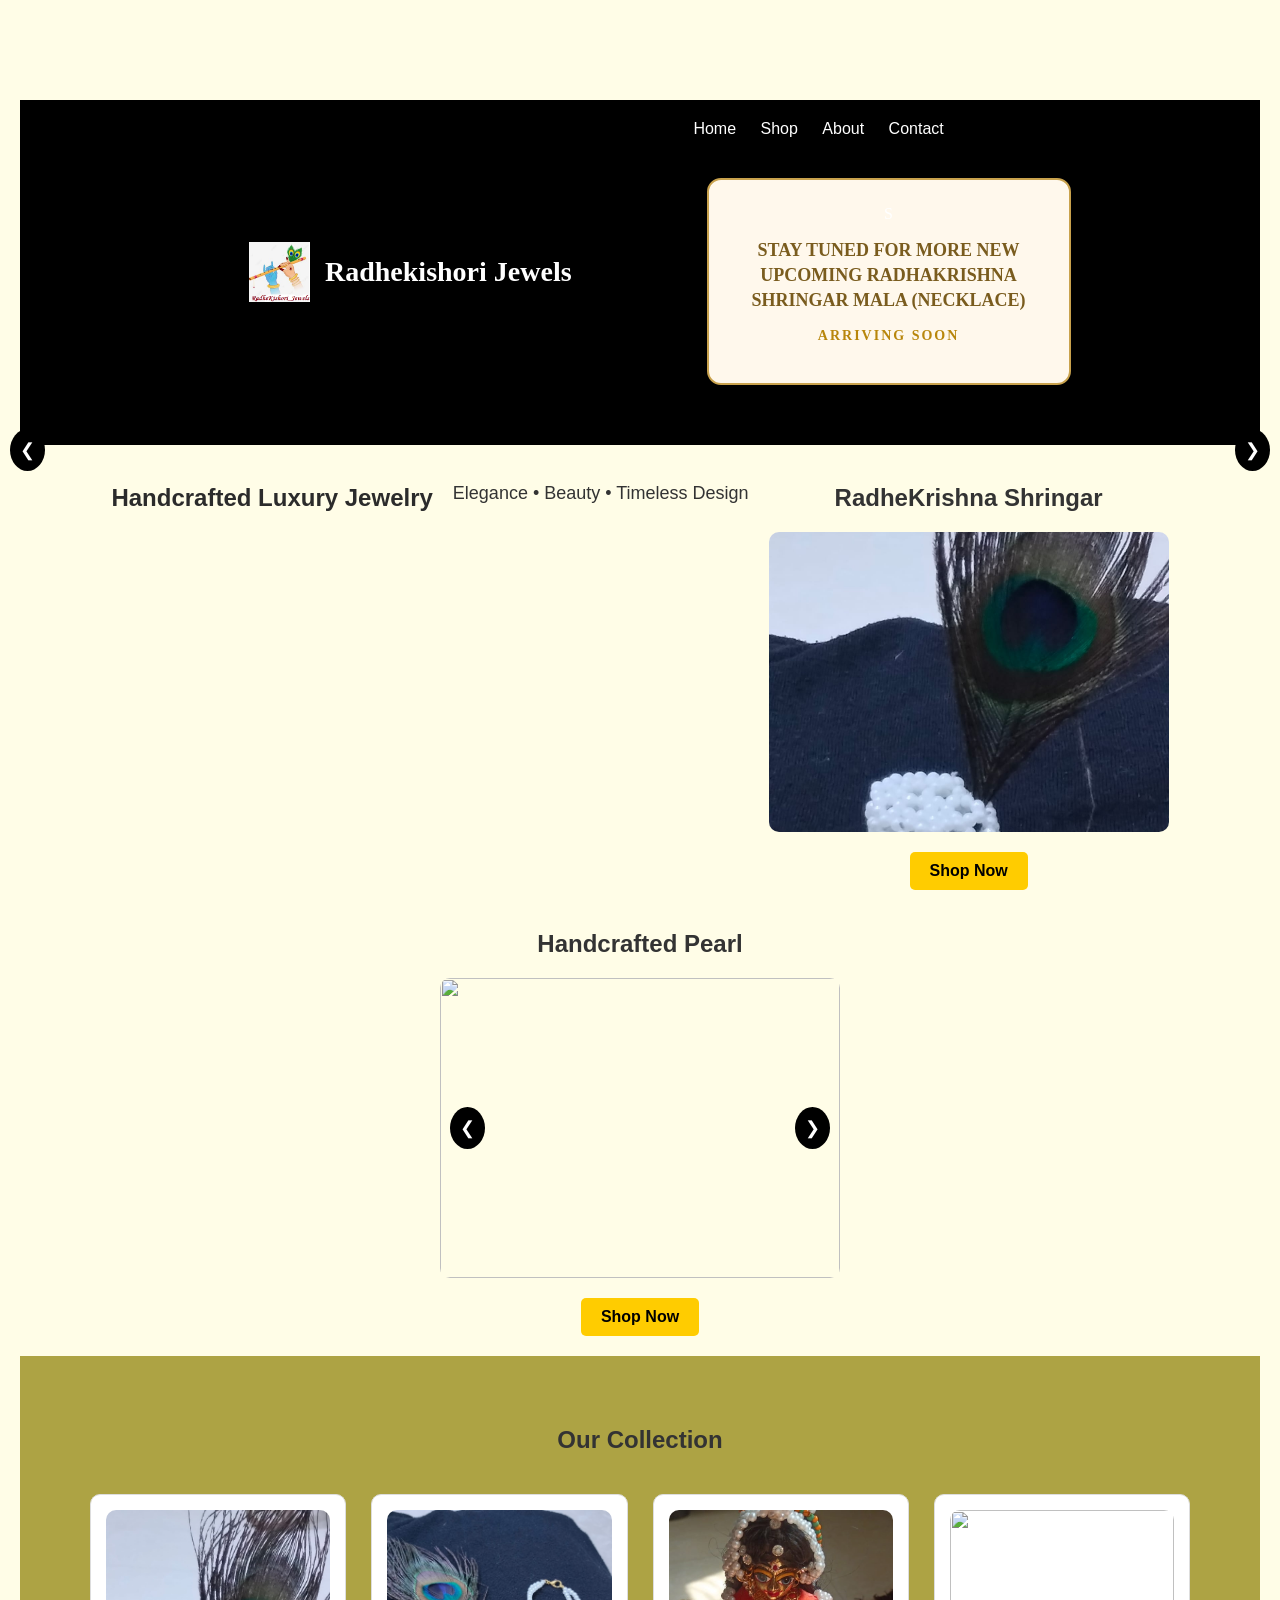
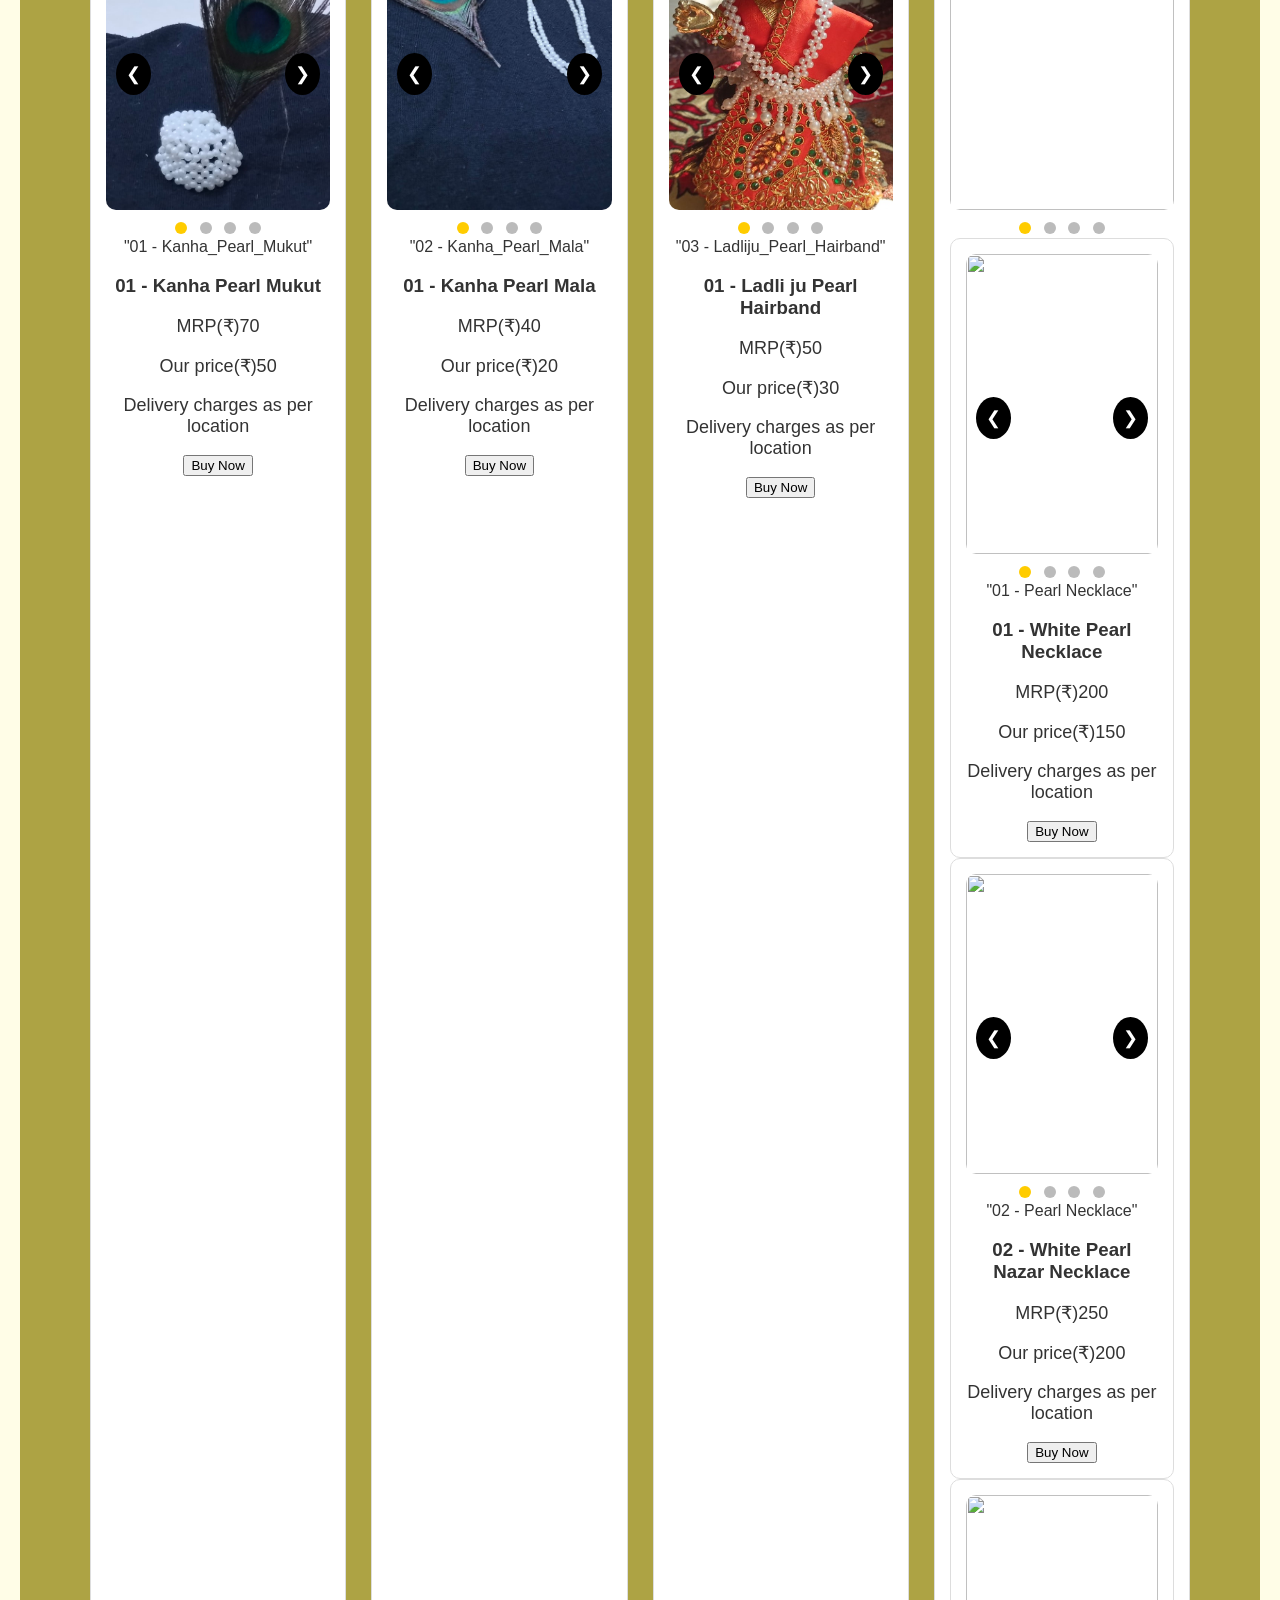
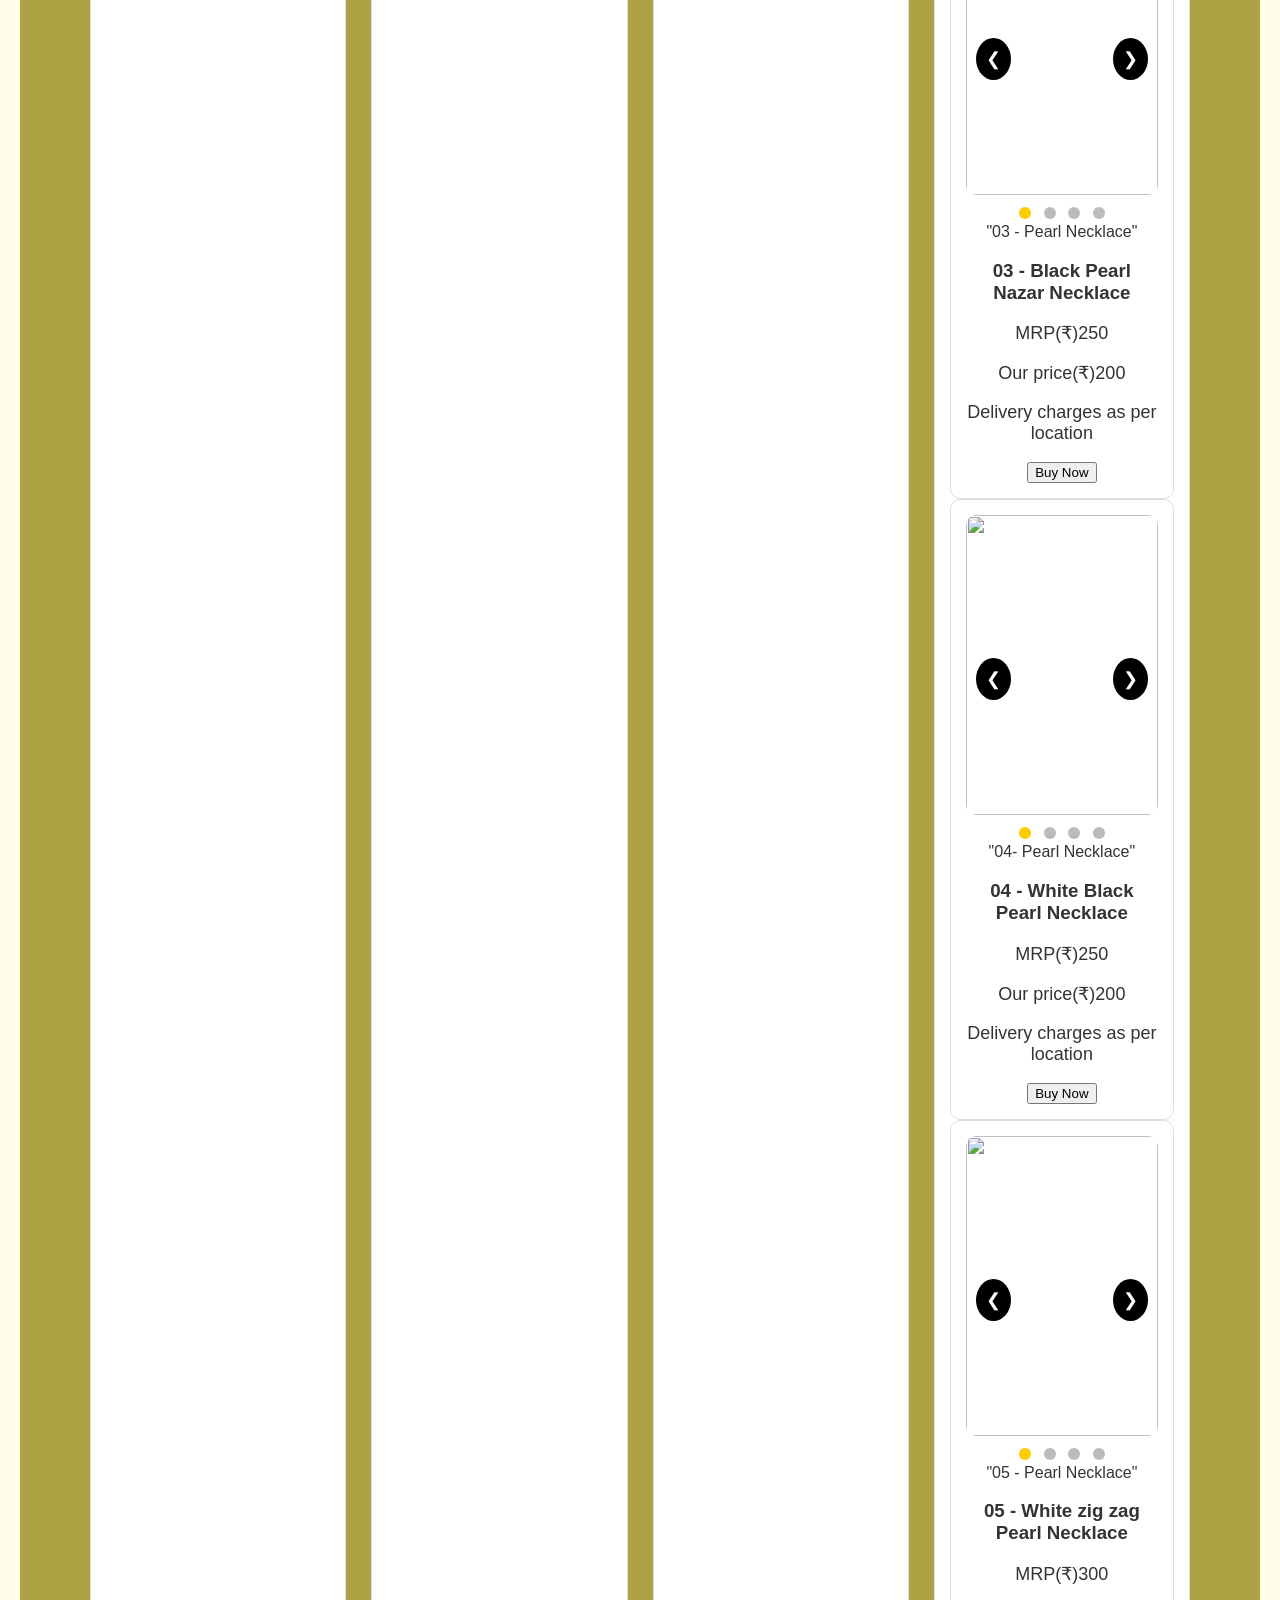
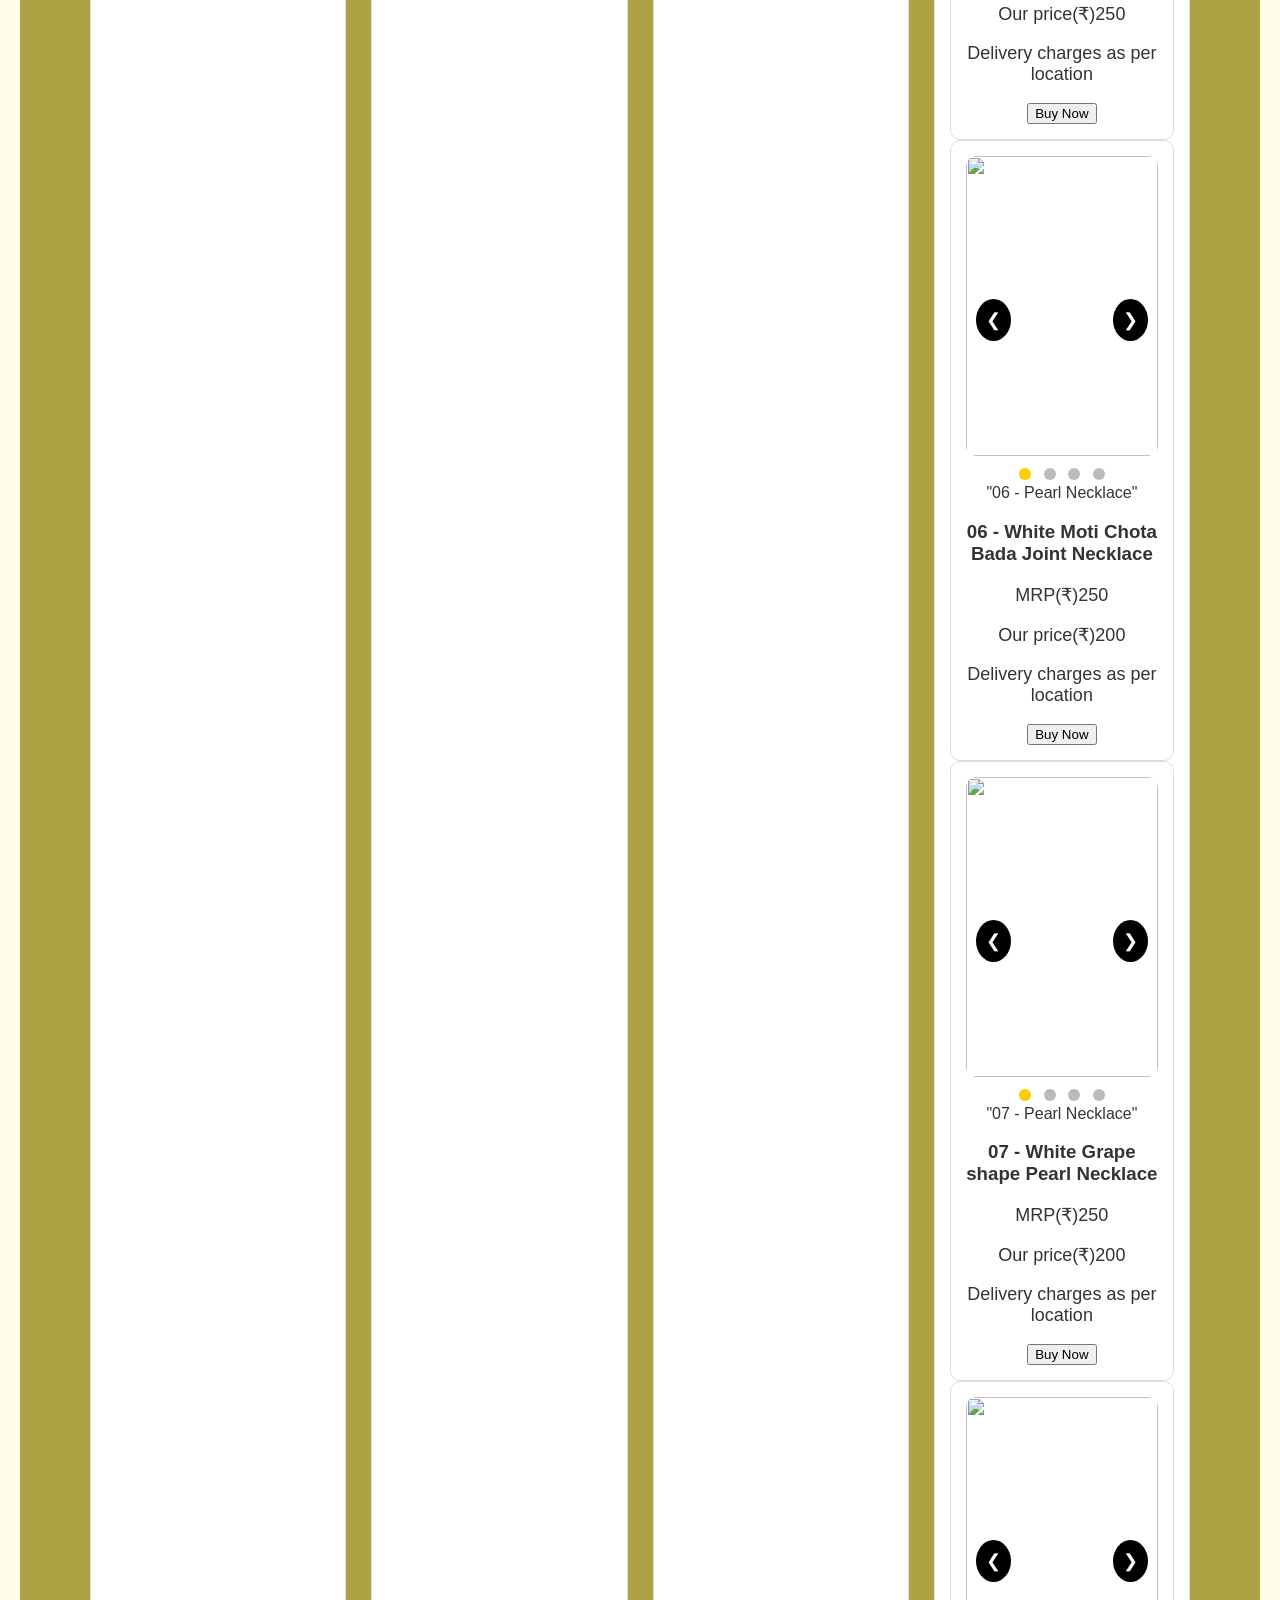
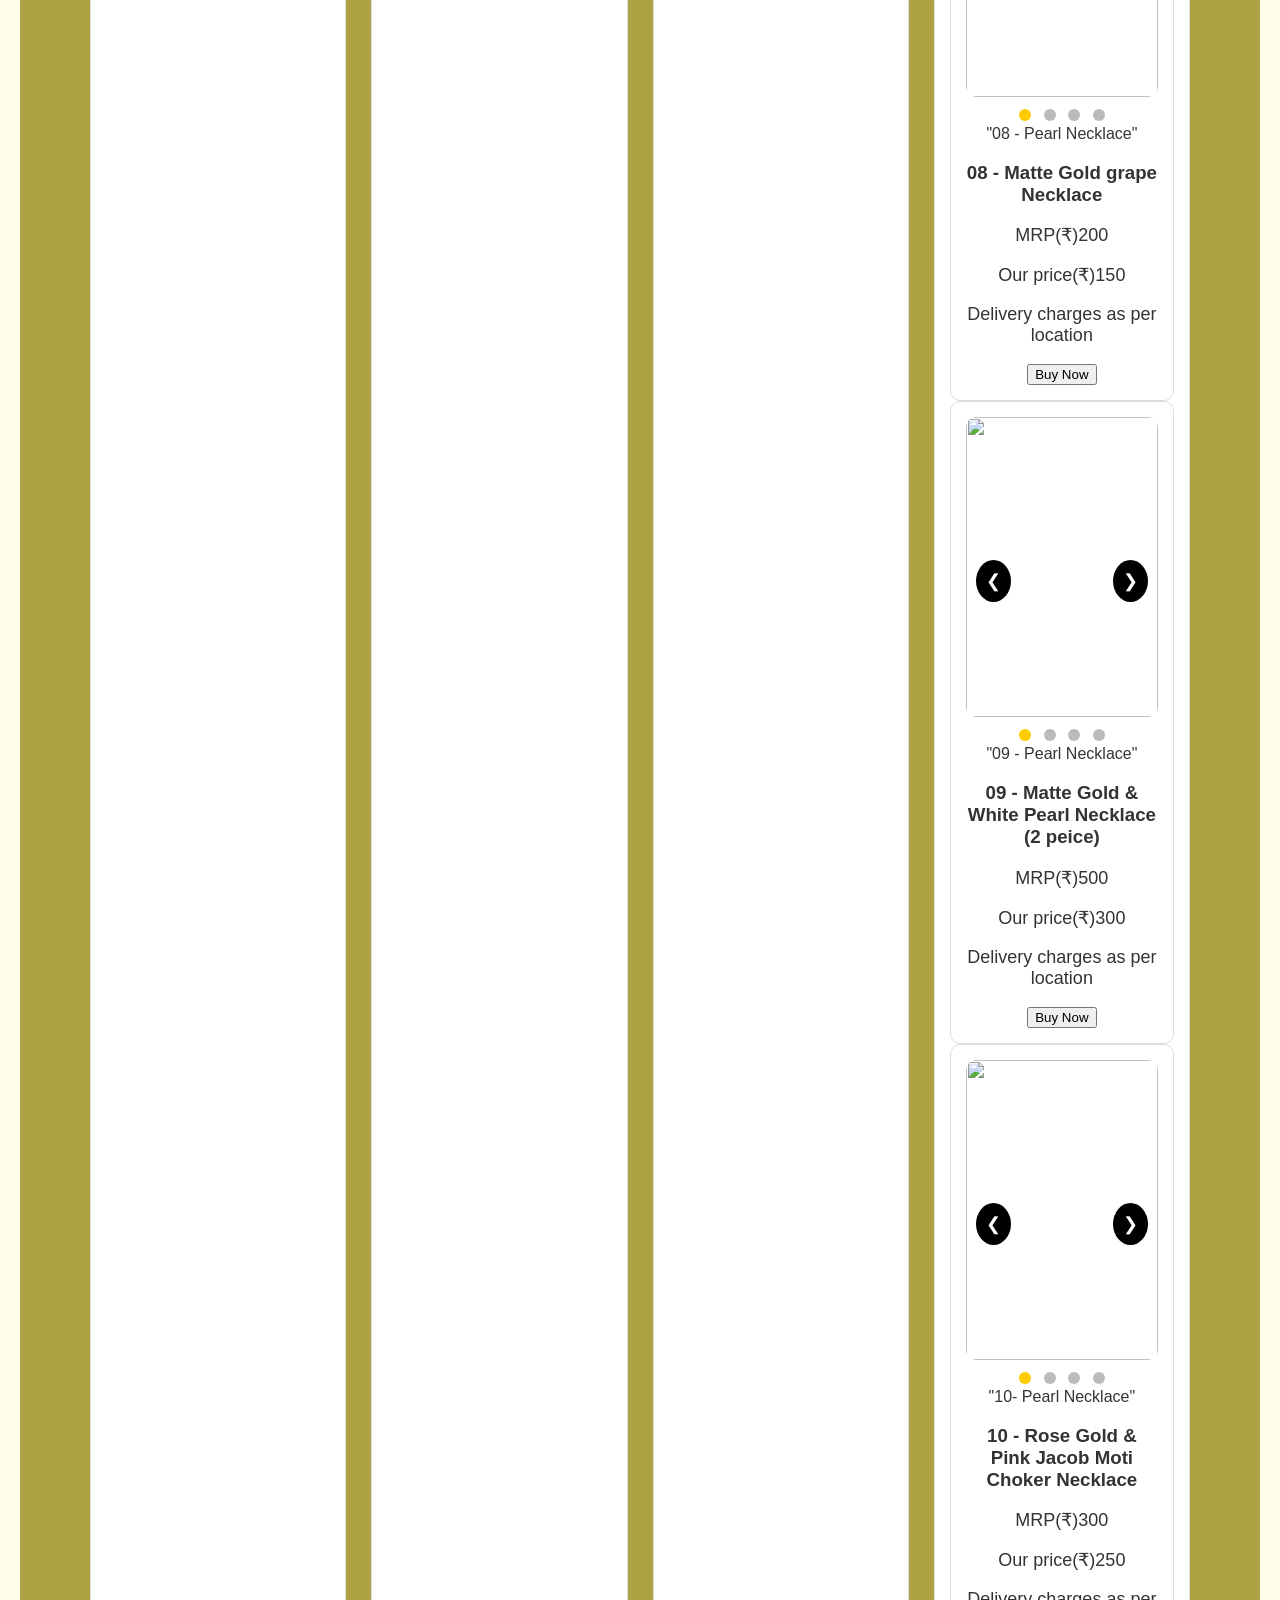
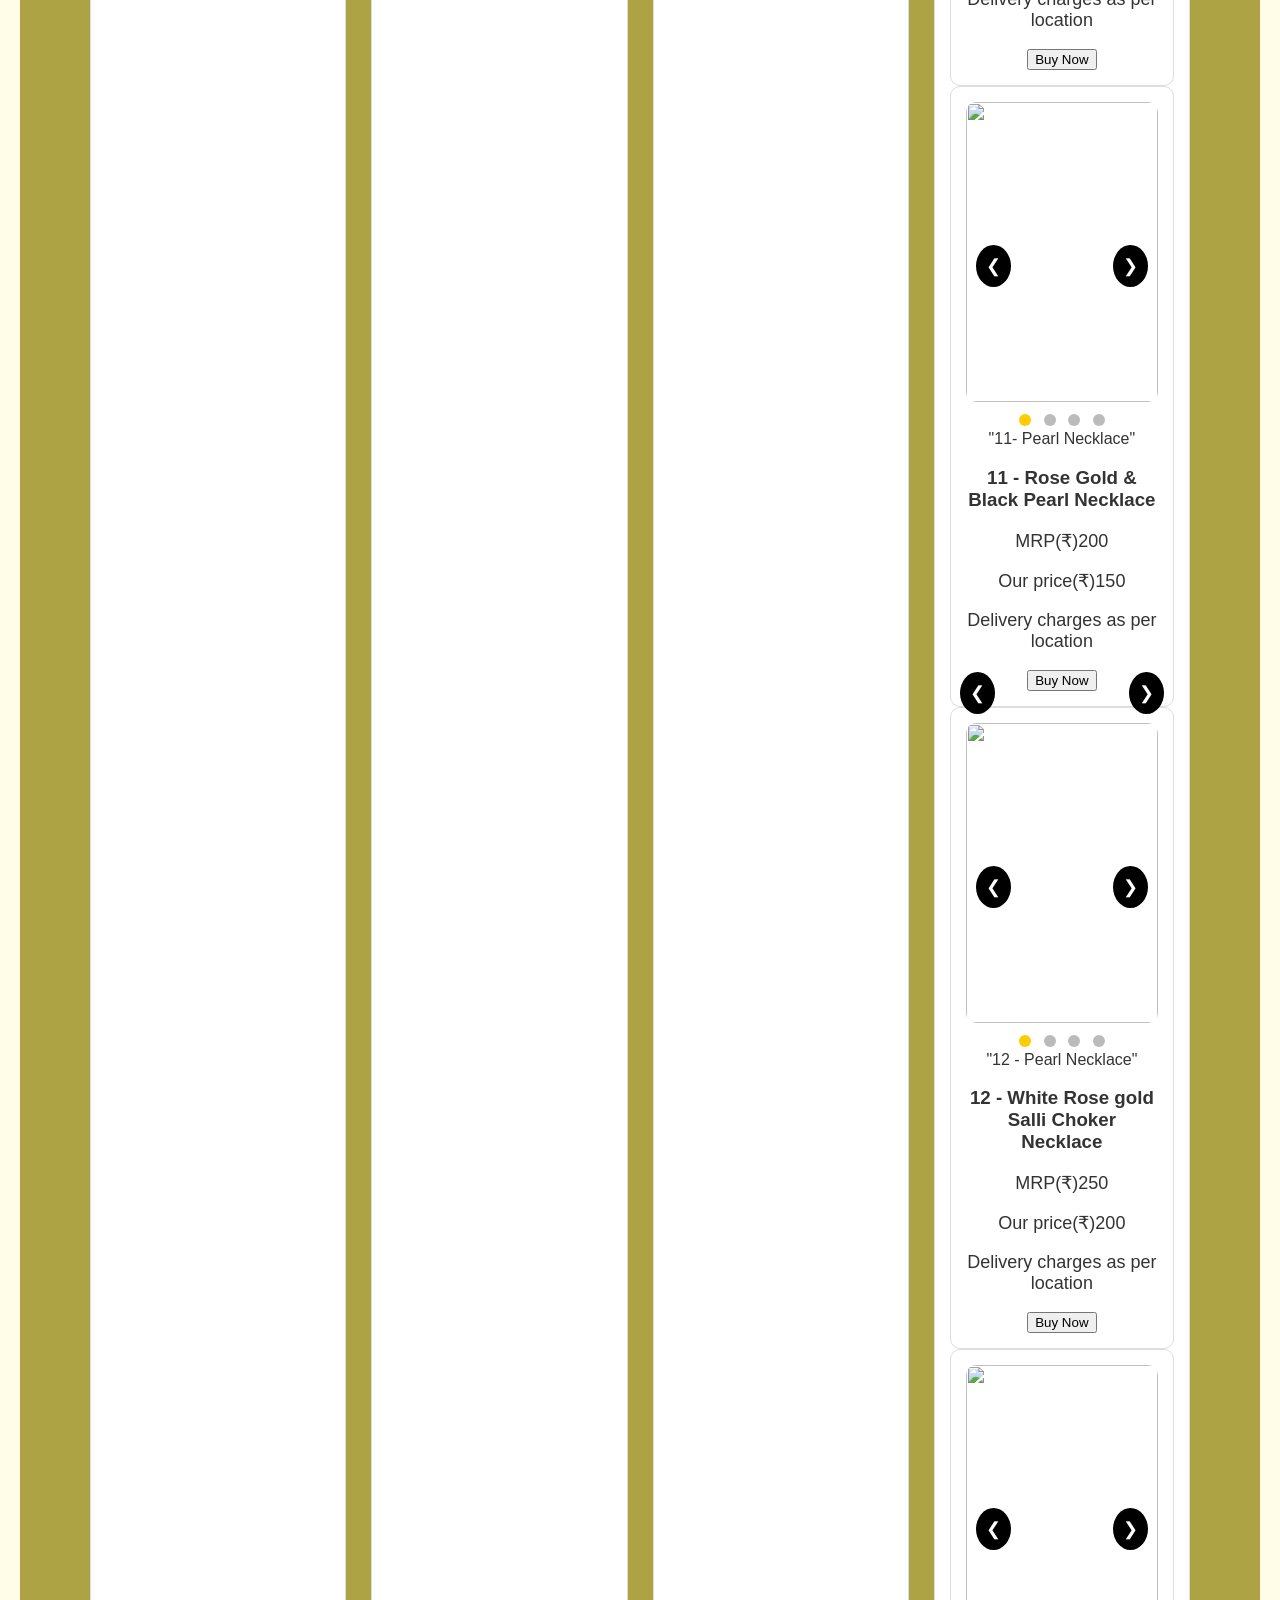
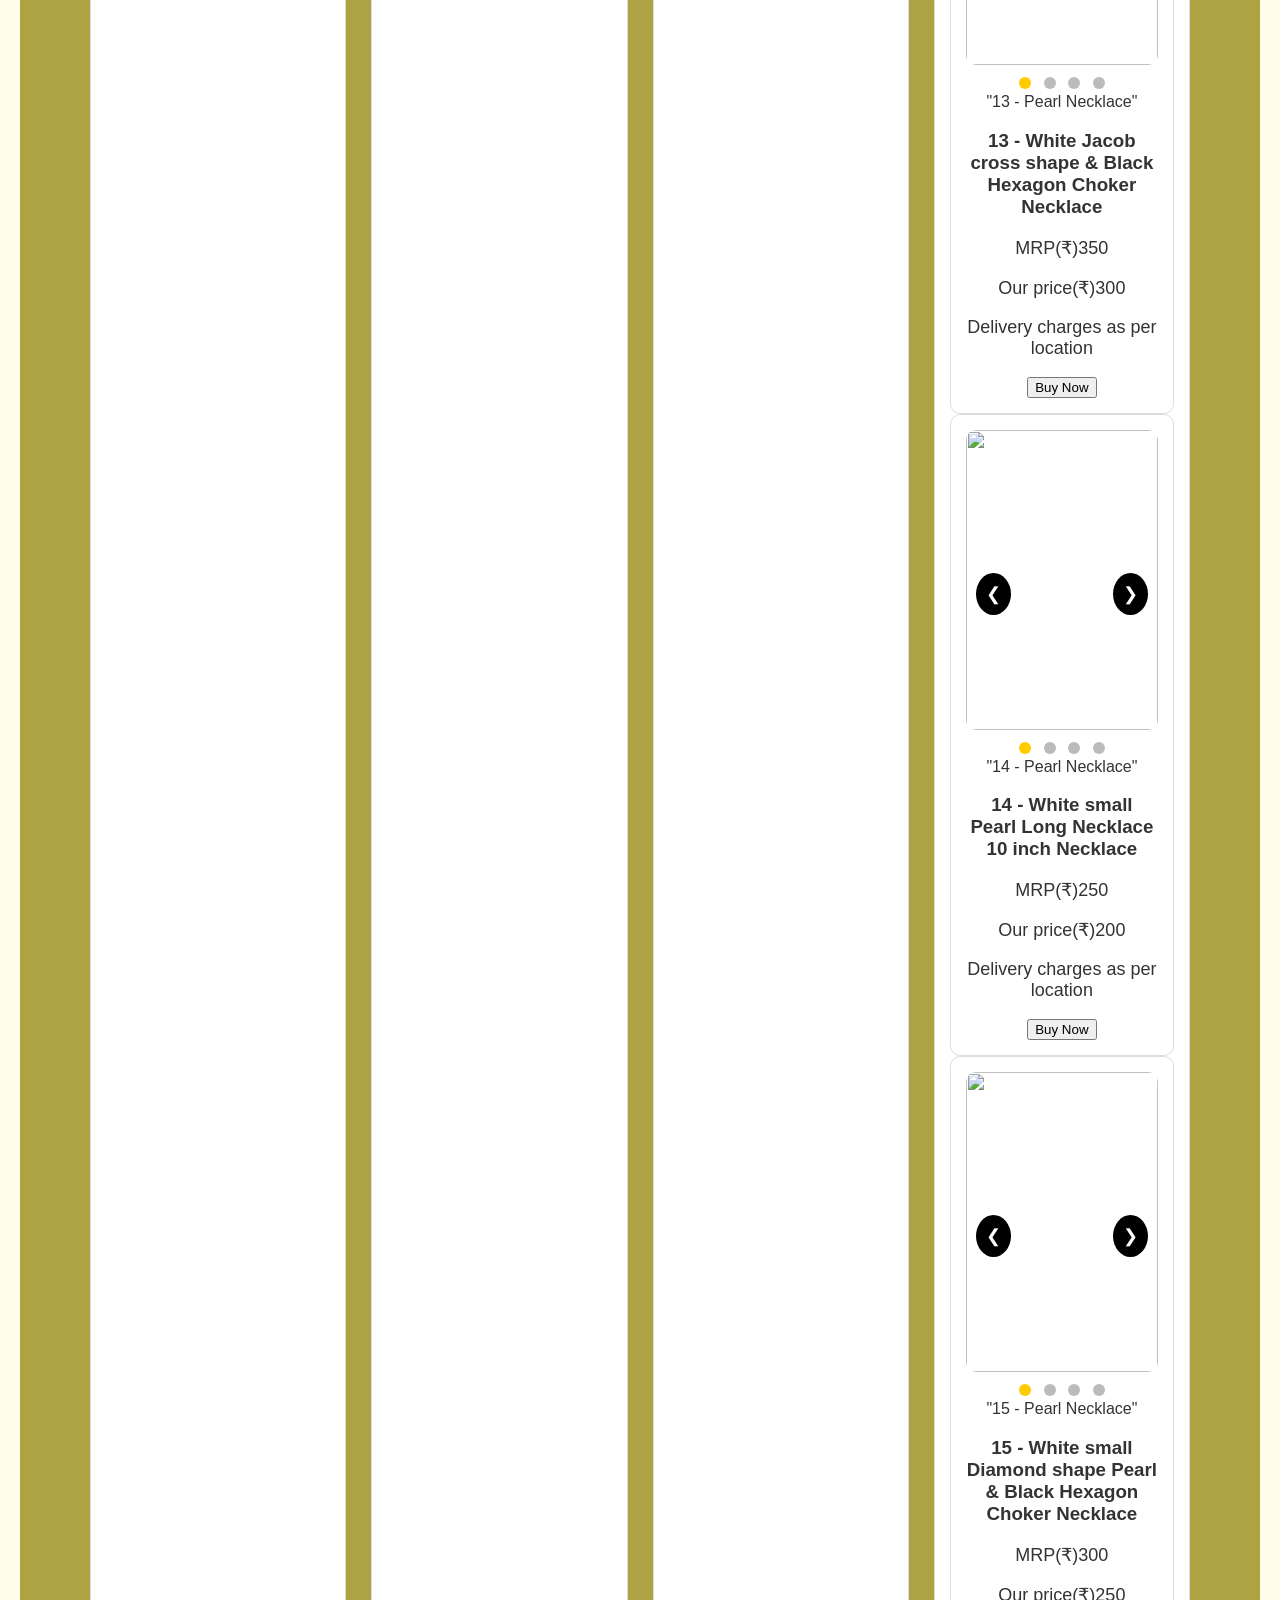
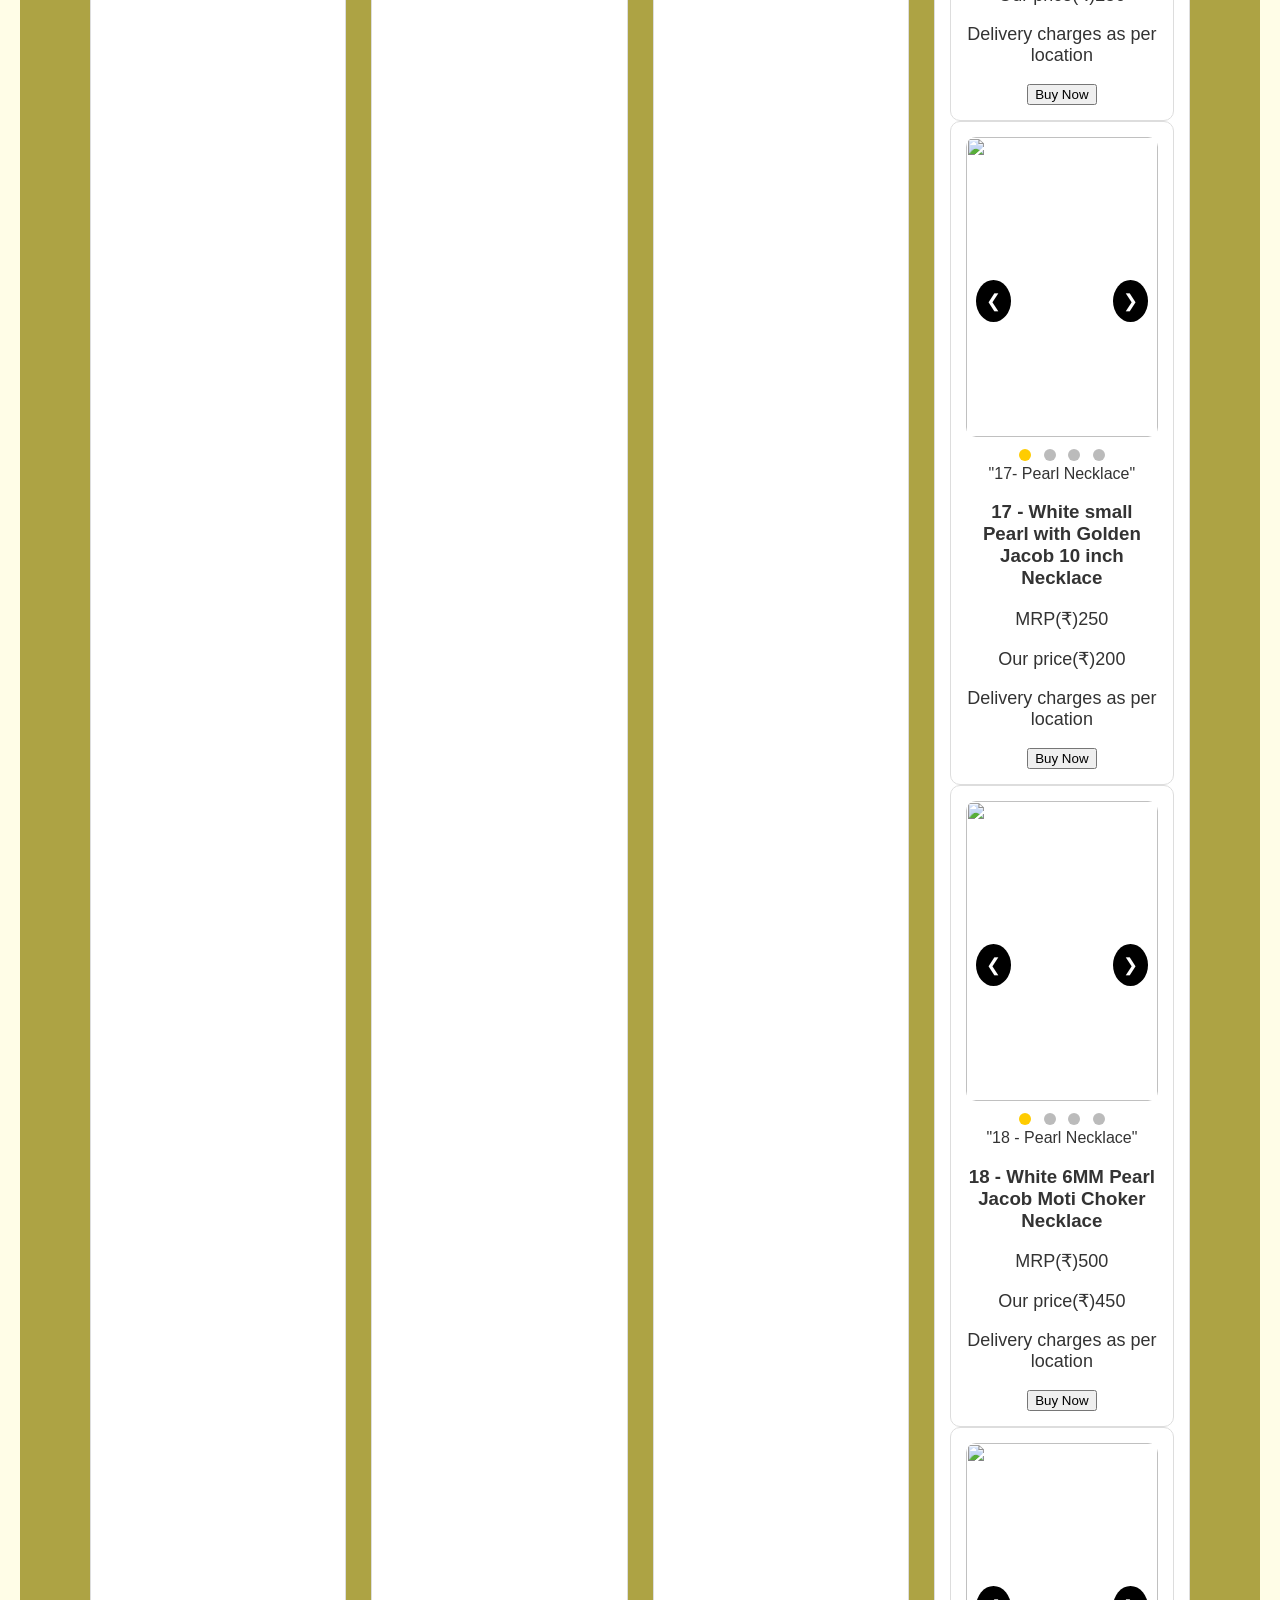
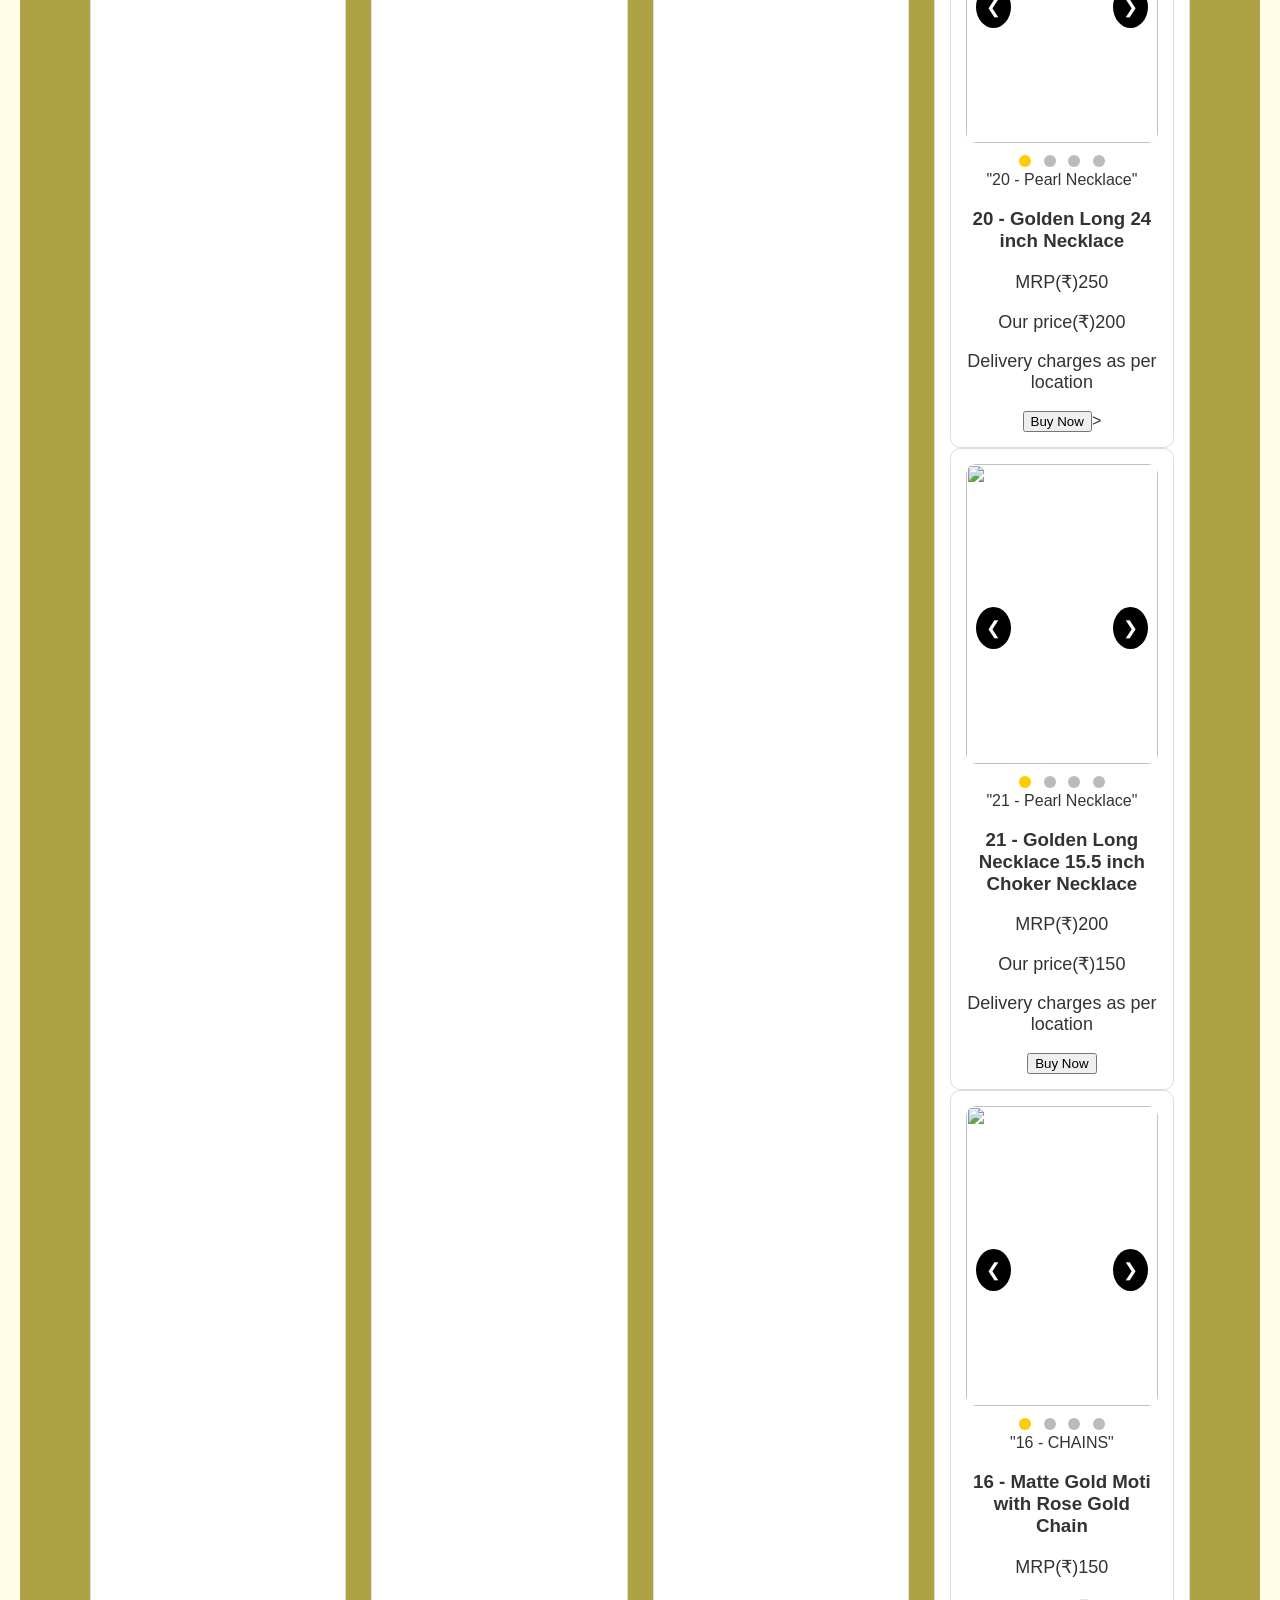
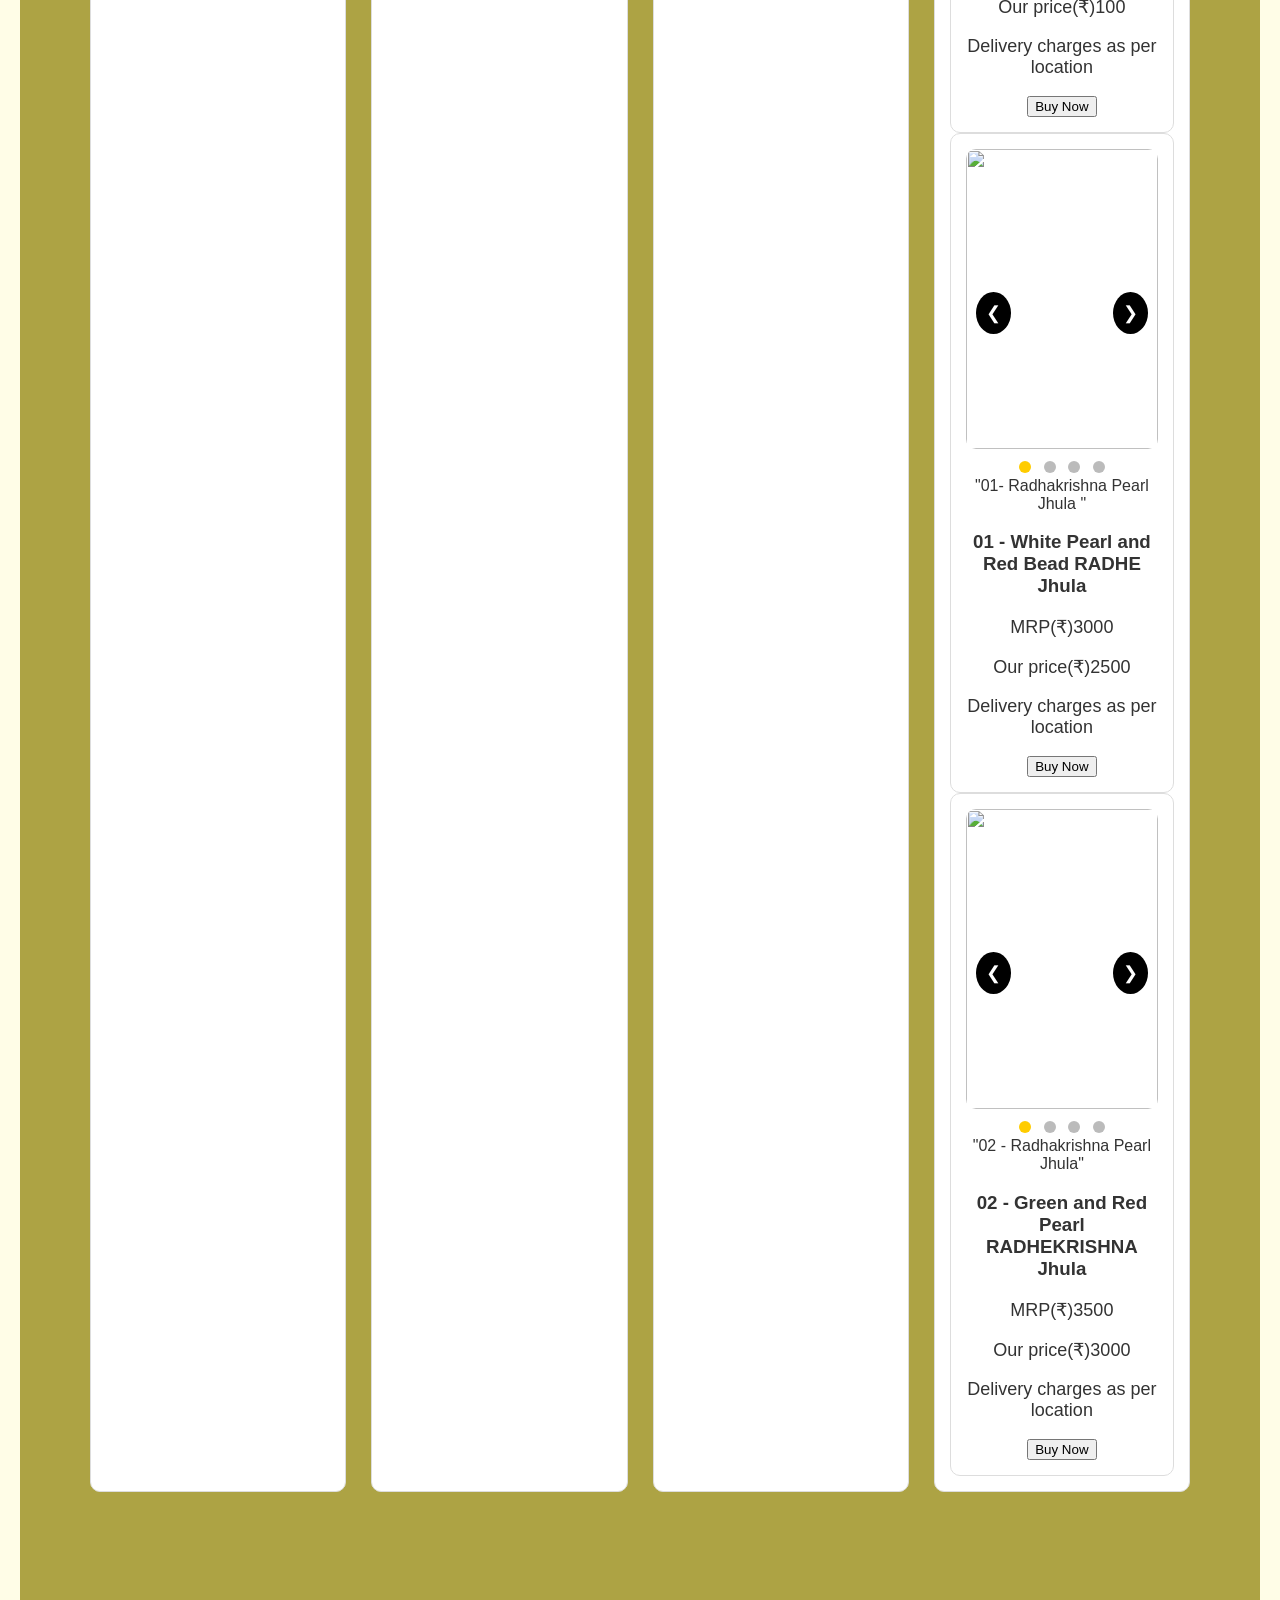
==== index.html @ 45c21ac0 "Update index.html" ====
<!DOCTYPE html>
<html lang="en">
<head>
    <meta charset="UTF-8" />
    <meta name="viewport" content="width=device-width, initial-scale=1.0" />
    <title>RadheKishori Jewels by AruDak</title>
    <link rel="stylesheet" href="styles.css">
</head>
<body>

    <!-- HEADER -->
    <header class="main-header">

    <div class="logo">
        <img src="Images/Logo.png" alt="Radhekishori Jewels Logo" class="logo">
    </div>

    <div class="brand-name">
        Radhekishori Jewels
    </div>

<head>
<meta name="google-site-verification" content="googleb419caa0a76ea9e9" />
<title>RadheKishori Jewels</title>
</head>

    
<nav class="menu">
            <a href="#home">Home</a>
            <a href="#shop">Shop</a>
            <a href="#about">About</a>
            <a href="#contact">Contact</a>
<div class="coming-soon-slider">
  <div class="coming-soon-card">S
    <h2> STAY TUNED FOR MORE NEW UPCOMING RADHAKRISHNA SHRINGAR MALA (NECKLACE)</h2>
    <p>ARRIVING SOON</p>
  </div>
</div>
        </nav>
    </header>





    <!-- HERO SECTION -->
    <section class="hero-container" id="home">
        <h1>Handcrafted Luxury Jewelry</h1>
        <p>Elegance • Beauty • Timeless Design</p>

		<!-- SHRINGAR -->
        <div class="slider-box">
            <h2>RadheKrishna Shringar</h2>

        <div class="slider">
		<img src="Images/Ladli ju_1.jpeg" class="slide">
		<img src="Images/Ladli ju_2.jpeg" class="slide">
        <img src="Images/Pearl_Mukut.jpeg" class="slide active">
		<img src="Images/Kanha_2.jpeg" class="slide">
        <img src="Images/Pearl_Mala.jpeg" class="slide">
		<img src="Images/Kanha_3.jpeg" class="slide">
		<img src="Images/Kanha_4.jpeg" class="slide">
		<img src="Images/Kanha_5.jpeg" class="slide">
        <img src="Images/Jacob_Mukut.jpeg" class="slide">
		
            </div>

            <button class="prev" onclick="moveSlide(this, -1)">❮</button>
            <button class="next" onclick="moveSlide(this, 1)">❯</button>
	    <a class="btn" href="#shop">Shop Now</a>
        </div>

		<!-- HANDCRAFTED -->
        <div class="slider-box">
            <h2>Handcrafted Pearl</h2>

        <div class="slider">

    	<img src="Images/Necklace_01-1.jpeg" class="slide active"onclick="openModal(this)">
    	<img src="Images/Necklace_02-1.jpeg" class="slide"onclick="openModal(this)">
    	<img src="Images/Necklace_03-1.jpeg" class="slide"onclick="openModal(this)">
   		<img src="Images/Necklace_04-1.jpeg" class="slide"onclick="openModal(this)">
		<img src="Images/Necklace_05-1.jpeg" class="slide"onclick="openModal(this)">
		<img src="Images/Necklace_06-1.jpeg" class="slide"onclick="openModal(this)">
		<img src="Images/Necklace_07-1.jpeg" class="slide"onclick="openModal(this)">
		<img src="Images/Necklace_08-1.jpeg" class="slide"onclick="openModal(this)">
		<img src="Images/Necklace_09-1.jpeg" class="slide"onclick="openModal(this)">
		<img src="Images/Necklace_10-1.jpeg" class="slide"onclick="openModal(this)">
		<img src="Images/Necklace_11-1.jpeg" class="slide"onclick="openModal(this)">
		<img src="Images/Necklace_12-1.jpeg" class="slide"onclick="openModal(this)">
		<img src="Images/Necklace_13-1.jpeg" class="slide"onclick="openModal(this)">
		<img src="Images/Necklace_14-1.jpeg" class="slide"onclick="openModal(this)">
		<img src="Images/Necklace_15-1.jpeg" class="slide"onclick="openModal(this)">
		<img src="Images/Necklace_16-1.jpeg" class="slide"onclick="openModal(this)">
		<img src="Images/Necklace_17-1.jpeg" class="slide"onclick="openModal(this)">
		<img src="Images/Necklace_18-1.jpeg" class="slide"onclick="openModal(this)">
		<img src="Images/Necklace_20-1.jpeg" class="slide"onclick="openModal(this)">
		<img src="Images/Necklace_21-1.jpeg" class="slide"onclick="openModal(this)">


	
 	<button class="prev" onclick="prevSlide(this)">❮</button>
   	<button class="next" onclick="nextSlide(this)">❯</button>
	</div>
	<a class="btn" href="#shop">Shop Now</a>
	
    </section>

    <!-- PRODUCT GRID -->
    <section class="products" id="shop">
        <h2>Our Collection</h2>

	<div class="product-grid"> 

		<div class="product-card">
		<div class="slider">
			<img src="Images/Pearl_Mukut.jpeg" class="slide active" onclick="openModal(this)">
        	<img src="Images/Kanha_2.jpeg" class="slide" onclick="openModal(this)">
        	<img src="Images/Kanha_4.png" class="slide" onclick="openModal(this)" >
        	<img src="Images/Kanha_5.jpeg" class="slide" onclick="openModal(this)">

        <button class="prev" onclick="prevSlide(this)">❮</button>
        <button class="next" onclick="nextSlide(this)">❯</button>
		<div class="dots">
            <span class="dot active" onclick="goToSlide(this, 0)"></span>
            <span class="dot" onclick="goToSlide(this, 1)"></span>
            <span class="dot" onclick="goToSlide(this, 2)"></span>
            <span class="dot" onclick="goToSlide(this, 3)"></span>
        </div>
    </div>
                "01 - Kanha_Pearl_Mukut"
                <h3>01 - Kanha Pearl Mukut</h3>
                <p>MRP(₹)70</p>
		<p>Our price(₹)50</p>
		<p>Delivery charges as per location</p>
                <button onclick="buyNow('01 - Kanha Pearl Mukut', 50)">
  		Buy Now
		</button>
            </div>

 		<div class="product-card">
		<div class="slider">
			<img src="Images/Pearl_Mala.jpeg" class="slide active" onclick="openModal(this)">
        		<img src="Images/Kanha_3.jpeg" class="slide" onclick="openModal(this)">
      

        <button class="prev" onclick="prevSlide(this)">❮</button>
        <button class="next" onclick="nextSlide(this)">❯</button>
	<div class="dots">
            <span class="dot active" onclick="goToSlide(this, 0)"></span>
            <span class="dot" onclick="goToSlide(this, 1)"></span>
            <span class="dot" onclick="goToSlide(this, 2)"></span>
            <span class="dot" onclick="goToSlide(this, 3)"></span>
        </div>
    </div>
                "02 - Kanha_Pearl_Mala"
                <h3>01 - Kanha Pearl Mala</h3>
                <p>MRP(₹)40</p>
		<p>Our price(₹)20</p>
		<p>Delivery charges as per location</p>
                <button onclick="buyNow('01 - Kanha Pearl Mala', 20)">
  		Buy Now
		</button>
            </div>


		<div class="product-card">
		<div class="slider">
			<img src="Images/Ladli ju_1.jpeg" class="slide active" onclick="openModal(this)">
        	<img src="Images/Ladli ju_2.jpeg" class="slide" onclick="openModal(this)">
      

        	<button class="prev" onclick="prevSlide(this)">❮</button>
        	<button class="next" onclick="nextSlide(this)">❯</button>
		<div class="dots">
            <span class="dot active" onclick="goToSlide(this, 0)"></span>
            <span class="dot" onclick="goToSlide(this, 1)"></span>
            <span class="dot" onclick="goToSlide(this, 2)"></span>
            <span class="dot" onclick="goToSlide(this, 3)"></span>
        </div>
    </div>
                "03 - Ladliju_Pearl_Hairband"
                <h3>01 - Ladli ju Pearl Hairband</h3>
                <p>MRP(₹)50</p>
		<p>Our price(₹)30</p>
		<p>Delivery charges as per location</p>
                <button onclick="buyNow('03 - Ladli ju Pearl Hairband, 30)">
  		Buy Now
		</button>
            </div>

        <div class="product-card">
		<div class="slider">
			<img src="Images/Necklace_01-1.jpeg" class="slide active" onclick="openModal(this)">
        	<img src="Images/Necklace_01-2.jpeg" class="slide" onclick="openModal(this)">
        	<img src="Images/Necklace_01-3.png" class="slide" onclick="openModal(this)" >
        	<img src="Images/Necklace_01-4.jpeg" class="slide" onclick="openModal(this)">

        <button class="prev" onclick="prevSlide(this)">❮</button>
        <button class="next" onclick="nextSlide(this)">❯</button>
	<div class="dots">
            <span class="dot active" onclick="goToSlide(this, 0)"></span>
            <span class="dot" onclick="goToSlide(this, 1)"></span>
            <span class="dot" onclick="goToSlide(this, 2)"></span>
            <span class="dot" onclick="goToSlide(this, 3)"></span>
        </div>

        <div class="product-card">
		<div class="slider">
			<img src="Images/Necklace_01-1.jpeg" class="slide active" onclick="openModal(this)">
        		<img src="Images/Necklace_01-2.jpeg" class="slide" onclick="openModal(this)">
        		<img src="Images/Necklace_01-3.png" class="slide" onclick="openModal(this)" >
        		<img src="Images/Necklace_01-4.jpeg" class="slide" onclick="openModal(this)">

        <button class="prev" onclick="prevSlide(this)">❮</button>
        <button class="next" onclick="nextSlide(this)">❯</button>
	<div class="dots">
            <span class="dot active" onclick="goToSlide(this, 0)"></span>
            <span class="dot" onclick="goToSlide(this, 1)"></span>
            <span class="dot" onclick="goToSlide(this, 2)"></span>
            <span class="dot" onclick="goToSlide(this, 3)"></span>
        </div>
    </div>
                "01 - Pearl Necklace"
                <h3>01 - White Pearl Necklace</h3>
                <p>MRP(₹)200</p>
		<p>Our price(₹)150</p>
		<p>Delivery charges as per location</p>
                <button onclick="buyNow('01 - White Pearl Necklace', 199)">
  		Buy Now
		</button>
            </div>


       
        <div class="product-card">
		<div class="slider">
			<img src="Images/Necklace_02-1.jpeg" class="slide active"onclick="openModal(this)">
        	<img src="Images/Necklace_02-2.jpeg" class="slide"onclick="openModal(this)">
        	<img src="Images/Necklace_02-3.jpeg" class="slide"onclick="openModal(this)">

        <button class="prev" onclick="prevSlide(this)">❮</button>
        <button class="next" onclick="nextSlide(this)">❯</button>
	<div class="dots">
            <span class="dot active" onclick="goToSlide(this, 0)"></span>
            <span class="dot" onclick="goToSlide(this, 1)"></span>
            <span class="dot" onclick="goToSlide(this, 2)"></span>
            <span class="dot" onclick="goToSlide(this, 3)"></span>
        </div>
    </div>

                "02 - Pearl Necklace"
                <h3>02 - White Pearl Nazar Necklace</h3>
                <p>MRP(₹)250</p>
		<p>Our price(₹)200</p>
		<p>Delivery charges as per location</p>
                <button onclick="buyNow('02 - White Pearl Nazar Necklace', 199)">
  		Buy Now
		</button>
            </div>

      
        <div class="product-card">
		<div class="slider">
			<img src="Images/Necklace_03-1.jpeg" class="slide active"onclick="openModal(this)">
        		<img src="Images/Necklace_03-2.jpeg" class="slide"onclick="openModal(this)">
        		<video class="slide" controls>
  			  <source src="Images/Necklace_03-3.mp4" type="video/mp4">
			</video>

        <button class="prev" onclick="prevSlide(this)">❮</button>
        <button class="next" onclick="nextSlide(this)">❯</button>
	<div class="dots">
            <span class="dot active" onclick="goToSlide(this, 0)"></span>
            <span class="dot" onclick="goToSlide(this, 1)"></span>
            <span class="dot" onclick="goToSlide(this, 2)"></span>
            <span class="dot" onclick="goToSlide(this, 3)"></span>
        </div>
    </div>

                "03 - Pearl Necklace"
                <h3>03 - Black Pearl Nazar Necklace</h3>
                <p>MRP(₹)250</p>
		<p>Our price(₹)200</p>
		<p>Delivery charges as per location</p>
                <button onclick="buyNow('03 - Black Pearl Nazar Necklace', 199)">
  		Buy Now
		</button>
            </div>      


        
        <div class="product-card">
		<div class="slider">
			<img src="Images/Necklace_04-1.jpeg" class="slide active"onclick="openModal(this)">
        		<img src="Images/Necklace_04-2.jpeg" class="slide"onclick="openModal(this)">
        		<img src="Images/Necklace_04-3.jpeg" class="slide"onclick="openModal(this)">
			<img src="Images/Necklace_04-4.jpeg" class="slide"onclick="openModal(this)">

        <button class="prev" onclick="prevSlide(this)">❮</button>
        <button class="next" onclick="nextSlide(this)">❯</button>
	<div class="dots">
            <span class="dot active" onclick="goToSlide(this, 0)"></span>
            <span class="dot" onclick="goToSlide(this, 1)"></span>
            <span class="dot" onclick="goToSlide(this, 2)"></span>
            <span class="dot" onclick="goToSlide(this, 3)"></span>
        </div>
    </div>

                "04- Pearl Necklace"
                <h3>04 - White Black Pearl Necklace</h3>
                <p>MRP(₹)250</p>
		<p>Our price(₹)200</p>
		<p>Delivery charges as per location</p>
                <button onclick="buyNow('04 - White Black Pearl Necklace', 199)">
  		Buy Now
		</button>
            </div>    

     
        <div class="product-card">
		<div class="slider">
			<img src="Images/Necklace_05-1.jpeg" class="slide active"onclick="openModal(this)">
        		<img src="Images/Necklace_05-02.jpeg" class="slide"onclick="openModal(this)">
        		
        <button class="prev" onclick="prevSlide(this)">❮</button>
        <button class="next" onclick="nextSlide(this)">❯</button>
	<div class="dots">
            <span class="dot active" onclick="goToSlide(this, 0)"></span>
            <span class="dot" onclick="goToSlide(this, 1)"></span>
            <span class="dot" onclick="goToSlide(this, 2)"></span>
            <span class="dot" onclick="goToSlide(this, 3)"></span>
        </div>
    </div>

                "05 - Pearl Necklace"
                <h3>05 - White zig zag Pearl Necklace</h3>
                <p>MRP(₹)300</p>
		<p>Our price(₹)250</p>
		<p>Delivery charges as per location</p>
                <button onclick="buyNow('05 - White zig zag Pearl Necklace', 299)">
  		Buy Now
		</button>
            </div> 

		

        
        <div class="product-card">
		<div class="slider">
			<img src="Images/Necklace_06-1.jpeg" class="slide active"onclick="openModal(this)">
        		<img src="Images/Necklace_06-2.jpeg" class="slide"onclick="openModal(this)">
        		<img src="Images/Necklace_06-3.jpeg" class="slide"onclick="openModal(this)">
			<img src="Images/Necklace_06-4.jpeg" class="slide"onclick="openModal(this)">

        <button class="prev" onclick="prevSlide(this)">❮</button>
        <button class="next" onclick="nextSlide(this)">❯</button>
	<div class="dots">
            <span class="dot active" onclick="goToSlide(this, 0)"></span>
            <span class="dot" onclick="goToSlide(this, 1)"></span>
            <span class="dot" onclick="goToSlide(this, 2)"></span>
            <span class="dot" onclick="goToSlide(this, 3)"></span>
        </div>
    </div>

                "06 - Pearl Necklace"
                <h3>06 - White Moti Chota Bada Joint Necklace</h3>
                <p>MRP(₹)250</p>
		<p>Our price(₹)200</p>
		<p>Delivery charges as per location</p>
                <button onclick="buyNow('06 - White zig zag Pearl Necklace', 299)">
  		Buy Now
		</button>
            </div> 

	

       
        <div class="product-card">
		<div class="slider">
			<img src="Images/Necklace_07-1.jpeg" class="slide active"onclick="openModal(this)">
        		<img src="Images/Necklace_07-2.jpeg" class="slide"onclick="openModal(this)">
        		<img src="Images/Necklace_07-3.jpeg" class="slide"onclick="openModal(this)">
			<img src="Images/Necklace_07-4.jpeg" class="slide"onclick="openModal(this)">
			<img src="Images/Necklace_07-5.jpeg" class="slide"onclick="openModal(this)">

        <button class="prev" onclick="prevSlide(this)">❮</button>
        <button class="next" onclick="nextSlide(this)">❯</button>
	<div class="dots">
            <span class="dot active" onclick="goToSlide(this, 0)"></span>
            <span class="dot" onclick="goToSlide(this, 1)"></span>
            <span class="dot" onclick="goToSlide(this, 2)"></span>
            <span class="dot" onclick="goToSlide(this, 3)"></span>
        </div>
    </div>

                "07 - Pearl Necklace"
                <h3>07 - White Grape shape Pearl Necklace</h3>
                <p>MRP(₹)250</p>
		<p>Our price(₹)200</p>
		<p>Delivery charges as per location</p>
                <button onclick="buyNow('07 - White Grape shape Pearl Necklace', 199)">
  		Buy Now
		</button>
            </div> 

	

     
        <div class="product-card">
		<div class="slider">
			<img src="Images/Necklace_08-1.jpeg" class="slide active"onclick="openModal(this)">
        		<img src="Images/Necklace_08-2.jpeg" class="slide"onclick="openModal(this)">
        		

        <button class="prev" onclick="prevSlide(this)">❮</button>
        <button class="next" onclick="nextSlide(this)">❯</button>
	<div class="dots">
            <span class="dot active" onclick="goToSlide(this, 0)"></span>
            <span class="dot" onclick="goToSlide(this, 1)"></span>
            <span class="dot" onclick="goToSlide(this, 2)"></span>
            <span class="dot" onclick="goToSlide(this, 3)"></span>
        </div>
    </div>

                "08 - Pearl Necklace"
                <h3>08 - Matte Gold grape Necklace</h3>
                <p>MRP(₹)200</p>
		<p>Our price(₹)150</p>
		<p>Delivery charges as per location</p>
                <button onclick="buyNow('08 - Matte Gold grape Necklace', 199)">
  		Buy Now
		</button>
            </div> 

	

       
        <div class="product-card">
		<div class="slider">
			<img src="Images/Necklace_09-1.jpeg" class="slide active"onclick="openModal(this)">
        		<img src="Images/Necklace_09-2.jpeg" class="slide"onclick="openModal(this)">
        		<img src="Images/Necklace_09-3.jpeg" class="slide"onclick="openModal(this)">


        <button class="prev" onclick="prevSlide(this)">❮</button>
        <button class="next" onclick="nextSlide(this)">❯</button>
	<div class="dots">
            <span class="dot active" onclick="goToSlide(this, 0)"></span>
            <span class="dot" onclick="goToSlide(this, 1)"></span>
            <span class="dot" onclick="goToSlide(this, 2)"></span>
            <span class="dot" onclick="goToSlide(this, 3)"></span>
        </div>
    </div>

                "09 - Pearl Necklace"
                <h3>09 - Matte Gold & White Pearl Necklace (2 peice) </h3>
                <p>MRP(₹)500</p>
		<p>Our price(₹)300</p>
		<p>Delivery charges as per location</p>
                <button onclick="buyNow('09 - Matte Gold & White Pearl Necklace (2 peice)', 299)">
  		Buy Now
		</button>
            </div> 
	

        
        <div class="product-card">
		<div class="slider">
			<img src="Images/Necklace_10-1.jpeg" class="slide active"onclick="openModal(this)">
        		<img src="Images/Necklace_10-2.jpeg" class="slide"onclick="openModal(this)">
        		<img src="Images/Necklace_10-3.jpeg" class="slide"onclick="openModal(this)">
			<img src="Images/Necklace_10-4.jpeg" class="slide"onclick="openModal(this)">

        <button class="prev" onclick="prevSlide(this)">❮</button>
        <button class="next" onclick="nextSlide(this)">❯</button>
	<div class="dots">
            <span class="dot active" onclick="goToSlide(this, 0)"></span>
            <span class="dot" onclick="goToSlide(this, 1)"></span>
            <span class="dot" onclick="goToSlide(this, 2)"></span>
            <span class="dot" onclick="goToSlide(this, 3)"></span>
        </div>
    </div>

                "10- Pearl Necklace"
                <h3>10 - Rose Gold & Pink Jacob Moti Choker Necklace</h3>
                <p>MRP(₹)300</p>
		<p>Our price(₹)250</p>
		<p>Delivery charges as per location</p>
                <button onclick="buyNow('10 - Rose Gold & Pink Jacob Moti Choker Necklace', 250)">
  		Buy Now
		</button>
            </div> 
		
	

        
        <div class="product-card">
		<div class="slider">
			<img src="Images/Necklace_11-1.jpeg" class="slide active"onclick="openModal(this)">
        		<img src="Images/Necklace_11-2.jpeg" class="slide"onclick="openModal(this)">
        		<img src="Images/Necklace_11-3.jpeg" class="slide"onclick="openModal(this)">
			

        <button class="prev" onclick="prevSlide(this)">❮</button>
        <button class="next" onclick="nextSlide(this)">❯</button>
	<div class="dots">
            <span class="dot active" onclick="goToSlide(this, 0)"></span>
            <span class="dot" onclick="goToSlide(this, 1)"></span>
            <span class="dot" onclick="goToSlide(this, 2)"></span>
            <span class="dot" onclick="goToSlide(this, 3)"></span>
        </div>
    </div>

                "11- Pearl Necklace"
                <h3>11 - Rose Gold & Black Pearl Necklace</h3>
                <p>MRP(₹)200</p>
		<p>Our price(₹)150</p>
		<p>Delivery charges as per location</p>
                <button onclick="buyNow('11 - Rose Gold & Black Pearl Necklace', 199)">
  		Buy Now
		</button>
            </div> 

	

        
        <div class="product-card">
		<div class="slider">
			<img src="Images/Necklace_12-1.jpeg" class="slide active"onclick="openModal(this)">
        		<img src="Images/Necklace_12-2.jpeg" class="slide"onclick="openModal(this)">
        		<img src="Images/Necklace_12-3.jpeg" class="slide"onclick="openModal(this)">
			<img src="Images/Necklace_12-4.jpeg" class="slide"onclick="openModal(this)">

        <button class="prev" onclick="prevSlide(this)">❮</button>
        <button class="next" onclick="nextSlide(this)">❯</button>
	<div class="dots">
            <span class="dot active" onclick="goToSlide(this, 0)"></span>
            <span class="dot" onclick="goToSlide(this, 1)"></span>
            <span class="dot" onclick="goToSlide(this, 2)"></span>
            <span class="dot" onclick="goToSlide(this, 3)"></span>
        </div>
    </div>

                "12 - Pearl Necklace"
                <h3>12 - White Rose gold Salli Choker Necklace</h3>
                <p>MRP(₹)250</p>
		<p>Our price(₹)200</p>
		<p>Delivery charges as per location</p>
                <button onclick="buyNow('12 - White Rose gold Salli Choker Necklace', 199)">
  		Buy Now
		</button>
            </div> 

	

       
        <div class="product-card">
		<div class="slider">
			<img src="Images/Necklace_13-1.jpeg" class="slide active"onclick="openModal(this)">
        		<img src="Images/Necklace_13-2.jpeg" class="slide"onclick="openModal(this)">
        		<img src="Images/Necklace_13-3.jpeg" class="slide"onclick="openModal(this)">
			

        <button class="prev" onclick="prevSlide(this)">❮</button>
        <button class="next" onclick="nextSlide(this)">❯</button>
	<div class="dots">
            <span class="dot active" onclick="goToSlide(this, 0)"></span>
            <span class="dot" onclick="goToSlide(this, 1)"></span>
            <span class="dot" onclick="goToSlide(this, 2)"></span>
            <span class="dot" onclick="goToSlide(this, 3)"></span>
        </div>
    </div>

                "13 - Pearl Necklace"
                <h3>13 - White Jacob cross shape & Black Hexagon Choker Necklace</h3>
                <p>MRP(₹)350</p>
		<p>Our price(₹)300</p>
		<p>Delivery charges as per location</p>
                <button onclick="buyNow('13 - White Jacob cross shape & Black Hexagon Choker Necklace', 249)">
  		Buy Now
		</button>
            </div> 

	

     
        <div class="product-card">
		<div class="slider">
			<img src="Images/Necklace_14-1.jpeg" class="slide active"onclick="openModal(this)">
        		<img src="Images/Necklace_14-2.jpeg" class="slide"onclick="openModal(this)">
        		

        <button class="prev" onclick="prevSlide(this)">❮</button>
        <button class="next" onclick="nextSlide(this)">❯</button>
	<div class="dots">
            <span class="dot active" onclick="goToSlide(this, 0)"></span>
            <span class="dot" onclick="goToSlide(this, 1)"></span>
            <span class="dot" onclick="goToSlide(this, 2)"></span>
            <span class="dot" onclick="goToSlide(this, 3)"></span>
        </div>
    </div>

                "14 - Pearl Necklace"
                <h3>14 - White small Pearl Long Necklace 10 inch Necklace</h3>
                <p>MRP(₹)250</p>
		<p>Our price(₹)200</p>
		<p>Delivery charges as per location</p>
                <button onclick="buyNow('14 - White small Pearl Long Necklace 10 inch Necklace', 199)">
  		Buy Now
		</button>
            </div> 

	

        <div class="product-card">
		<div class="slider">
			<img src="Images/Necklace_15-1.jpeg" class="slide active"onclick="openModal(this)">
        		<img src="Images/Necklace_15-2.jpeg" class="slide"onclick="openModal(this)">
       

        <button class="prev" onclick="prevSlide(this)">❮</button>
        <button class="next" onclick="nextSlide(this)">❯</button>
	<div class="dots">
            <span class="dot active" onclick="goToSlide(this, 0)"></span>
            <span class="dot" onclick="goToSlide(this, 1)"></span>
            <span class="dot" onclick="goToSlide(this, 2)"></span>
            <span class="dot" onclick="goToSlide(this, 3)"></span>
        </div>
    </div>

                "15 - Pearl Necklace"
                <h3>15 - White small Diamond shape Pearl & Black Hexagon Choker Necklace</h3>
                <p>MRP(₹)300</p>
		<p>Our price(₹)250</p>
		<p>Delivery charges as per location</p>
                <button onclick="buyNow('15 - White small Diamond shape Pearl & Black Hexagon Choker Necklace', 199)">
  		Buy Now
		</button>
            </div> 
	
	

      
        <div class="product-card">
		<div class="slider">
			<img src="Images/Necklace_17-1.jpeg" class="slide active"onclick="openModal(this)">
        		<img src="Images/Necklace_17-2.jpeg" class="slide"onclick="openModal(this)">
        		<img src="Images/Necklace_17-3.jpeg" class="slide"onclick="openModal(this)">
			

        <button class="prev" onclick="prevSlide(this)">❮</button>
        <button class="next" onclick="nextSlide(this)">❯</button>
	<div class="dots">
            <span class="dot active" onclick="goToSlide(this, 0)"></span>
            <span class="dot" onclick="goToSlide(this, 1)"></span>
            <span class="dot" onclick="goToSlide(this, 2)"></span>
            <span class="dot" onclick="goToSlide(this, 3)"></span>
        </div>
    </div>

                "17- Pearl Necklace"
                <h3>17 - White small Pearl with Golden Jacob 10 inch Necklace</h3>
                <p>MRP(₹)250</p>
		<p>Our price(₹)200</p>
		<p>Delivery charges as per location</p>
                <button onclick="buyNow('17 - White small Pearl with Golden Jacob 10 inch Necklace', 199)">
  		Buy Now
		</button>
            </div> 

	

       
        <div class="product-card">
		<div class="slider">
			<img src="Images/Necklace_18-1.jpeg" class="slide active"onclick="openModal(this)">
        		<img src="Images/Necklace_18-2.jpeg" class="slide"onclick="openModal(this)">
        		<img src="Images/Necklace_18-3.jpeg" class="slide"onclick="openModal(this)">
			

        <button class="prev" onclick="prevSlide(this)">❮</button>
        <button class="next" onclick="nextSlide(this)">❯</button>
	<div class="dots">
            <span class="dot active" onclick="goToSlide(this, 0)"></span>
            <span class="dot" onclick="goToSlide(this, 1)"></span>
            <span class="dot" onclick="goToSlide(this, 2)"></span>
            <span class="dot" onclick="goToSlide(this, 3)"></span>
        </div>
    </div>

                "18 - Pearl Necklace"
                <h3>18 - White 6MM Pearl Jacob Moti Choker Necklace</h3>
                <p>MRP(₹)500</p>
		<p>Our price(₹)450</p>
		<p>Delivery charges as per location</p>
                <button onclick="buyNow('18 - White 6MM Pearl Jacob Moti Choker Necklace', 299)">
  		Buy Now
		</button>
            </div> 

	

       
        <div class="product-card">
		<div class="slider">
			<img src="Images/Necklace_20-1.jpeg" class="slide active"onclick="openModal(this)">
        		<img src="Images/Necklace_20-2.jpeg" class="slide"onclick="openModal(this)">
        		<img src="Images/Necklace_20-3.jpeg" class="slide"onclick="openModal(this)">
			<img src="Images/Necklace_20-4.jpeg" class="slide"onclick="openModal(this)">

        <button class="prev" onclick="prevSlide(this)">❮</button>
        <button class="next" onclick="nextSlide(this)">❯</button>
	<div class="dots">
            <span class="dot active" onclick="goToSlide(this, 0)"></span>
            <span class="dot" onclick="goToSlide(this, 1)"></span>
            <span class="dot" onclick="goToSlide(this, 2)"></span>
            <span class="dot" onclick="goToSlide(this, 3)"></span>
        </div>
    </div>

                "20 - Pearl Necklace"
                <h3>20 - Golden Long 24 inch Necklace</h3>
                <p>MRP(₹)250</p>
		<p>Our price(₹)200</p>
		<p>Delivery charges as per location</p>
                <button onclick="buyNow('20 - Golden Long 24 inch Necklace', 199)">
  		Buy Now
		</button>>
            </div> 

	

     
        <div class="product-card">
		<div class="slider">
			<img src="Images/Necklace_21-1.jpeg" class="slide active"onclick="openModal(this)">
        		<img src="Images/Necklace_21-2.jpeg" class="slide"onclick="openModal(this)">
        		<img src="Images/Necklace_21-3.jpeg" class="slide"onclick="openModal(this)">
			

        <button class="prev" onclick="prevSlide(this)">❮</button>
        <button class="next" onclick="nextSlide(this)">❯</button>
	<div class="dots">
            <span class="dot active" onclick="goToSlide(this, 0)"></span>
            <span class="dot" onclick="goToSlide(this, 1)"></span>
            <span class="dot" onclick="goToSlide(this, 2)"></span>
            <span class="dot" onclick="goToSlide(this, 3)"></span>
        </div>
    </div>

                "21 - Pearl Necklace"
                <h3>21 - Golden Long Necklace 15.5 inch Choker Necklace</h3>
                <p>MRP(₹)200</p>
		<p>Our price(₹)150</p>
		<p>Delivery charges as per location</p>
                <button onclick="buyNow('05 - White zig zag Pearl Necklace', 199)">
  		Buy Now
		</button>
            </div> 

	

          

        <div class="product-card">
		<div class="slider">
			<img src="Images/Necklace_16-1.jpeg" class="slide active"onclick="openModal(this)">
        		<img src="Images/Necklace_16-2.jpeg" class="slide"onclick="openModal(this)">
        		<img src="Images/Necklace_16-3.jpeg" class="slide"onclick="openModal(this)">
			<img src="Images/Necklace_16-4.jpeg" class="slide"onclick="openModal(this)">

        <button class="prev" onclick="prevSlide(this)">❮</button>
        <button class="next" onclick="nextSlide(this)">❯</button>
	<div class="dots">
            <span class="dot active" onclick="goToSlide(this, 0)"></span>
            <span class="dot" onclick="goToSlide(this, 1)"></span>
            <span class="dot" onclick="goToSlide(this, 2)"></span>
            <span class="dot" onclick="goToSlide(this, 3)"></span>
        </div>
    </div>

                "16 - CHAINS"
                <h3>16 - Matte Gold Moti with Rose Gold Chain </h3>
                <p>MRP(₹)150</p>
		<p>Our price(₹)100</p>
		<p>Delivery charges as per location</p>
		<button onclick="buyNow('16 - Matte Gold Moti with Rose Gold Chain', 100)">
  		Buy Now
		</button>
            </div> 

	

        

	
        <div class="product-card">
		<div class="slider">
			<img src="Images/Jhula_1-2.jpeg" class="slide active"onclick="openModal(this)">
        		<img src="Images/Jhula_1-3.jpeg" class="slide"onclick="openModal(this)">
        		<img src="Video/Jhula_1-1.mp4" class="slide"onclick="openModal(this)">
		

        <button class="prev" onclick="prevSlide(this)">❮</button>
        <button class="next" onclick="nextSlide(this)">❯</button>
	<div class="dots">
            <span class="dot active" onclick="goToSlide(this, 0)"></span>
            <span class="dot" onclick="goToSlide(this, 1)"></span>
            <span class="dot" onclick="goToSlide(this, 2)"></span>
            <span class="dot" onclick="goToSlide(this, 3)"></span>
        </div>
    </div>

                "01- Radhakrishna Pearl Jhula "
                <h3>01 - White Pearl and Red Bead RADHE Jhula </h3>
                <p>MRP(₹)3000</p>
		<p>Our price(₹)2500</p>
		<p>Delivery charges as per location</p>
                <button onclick="buyNow('01 - White Pearl and Red Bead RADHE Jhula', 2500)">
  		Buy Now
		</button>
            </div> 

	
        <div class="product-card">
		<div class="slider">
			<img src="Images/Jhula_2-1.jpeg" class="slide active"onclick="openModal(this)">
        		<img src="Images/Jhula_2-2.jpeg" class="slide"onclick="openModal(this)">
        		
		

        <button class="prev" onclick="prevSlide(this)">❮</button>
        <button class="next" onclick="nextSlide(this)">❯</button>
	<div class="dots">
            <span class="dot active" onclick="goToSlide(this, 0)"></span>
            <span class="dot" onclick="goToSlide(this, 1)"></span>
            <span class="dot" onclick="goToSlide(this, 2)"></span>
            <span class="dot" onclick="goToSlide(this, 3)"></span>
        </div>
    </div>

                "02 - Radhakrishna Pearl Jhula"
                <h3>02 - Green and Red Pearl RADHEKRISHNA Jhula </h3>
                <p>MRP(₹)3500</p>
		<p>Our price(₹)3000</p>
		<p>Delivery charges as per location</p>
                <button onclick="buyNow('02 - Green and Red Pearl RADHEKRISHNA Jhula', 3000)">
  		Buy Now
		</button>
            </div> 


	
        </div>
    </section>

    <!-- ABOUT SECTION -->
    <section class="about" id="about">
        <h2>About Us</h2>
        <p>
            RadheKishori Fashion Jewelry and Jhula for Kanhaji by AruDak [Aruna and Daksha] is more than a brand. Its not just a jewelry but a emotions of mother,
	    daughter and sisters who dream about starting their own brand. My mother she use make jewelry, 
	    a helping hand to my father to meet the need of their kids. We craft elegant, one-of-a-kind jewelry made with passion and love.
            Every piece reflects timeless beauty and superior craftsmanship.
        </p>
    </section>

    <!-- CONTACT SECTION -->
    <section class="contact" id="contact">
        <h2>Contact Us</h2>
        <form action="https://formsubmit.co/rakrishjewellershelpdesk@gmail.com" method="POST">

    <!-- Security -->
    <input type="hidden" name="_captcha" value="true">
    <input type="text" name="_honey" style="display:none">

    <!-- Redirect after submit -->
    <input type="hidden" name="_next" value="thankyou.html">

    <!-- Subject -->
    <input type="hidden" name="_subject" value="New Jewelry Inquiry">

    <input type="text" name="name" placeholder="RadheKishori_Jewels" required>
    <input type="email" name="email" placeholder="rakrishjewellershelpdesk@gmail.com" required>
    <textarea name="message" placeholder="Your Message" required></textarea>

    <button type="submit">Send</button>
</form>

<!DOCTYPE html>
<html>
<head>
    <title>Thank You</title>
    <style>
        body {
            font-family: Arial, sans-serif;
            background: #fffde7;
            text-align: center;
            padding: 100px 20px;
        }
        h1 { color: #2b2b2b; }
        p { font-size: 18px; }
        a {
            color: #d4af37;
            font-weight: bold;
            text-decoration: none;
        }
    </style>
</head>
<body>
    <h1>Thank You!</h1>
    <p>Your message has been sent successfully.</p>
    <a href="index.html">Back to Home</a>
<a href="https://wa.me/919167903884?text=Hi%20I%20am%20interested%20in%20your%20jewelry"
   class="whatsapp-float"
   target="_blank">
    💬
</a>
</body>
</html>



    </section>

<!-- IMAGE MODAL -->
<div id="imageModal" class="image-modal">
    <span class="close-btn" onclick="closeModal(event)">&times;</span>

    <button class="modal-prev" onclick="modalPrev()">❮</button>
    <img id="modalImage">
    <button class="modal-next" onclick="modalNext()">❯</button>

    <div class="modal-info">
        <h3 id="modalTitle"></h3>
        <p id="modalPrice"></p>
    </div>
</div>

<a href="https://www.google.com">
  <img src="google_logo.jpg" alt="Google Logo">
</a>

    <footer>
        © 2025 RadheKishori Jewellers by AruDak
    </footer>

    <script src="script.js"></script>
</body>

</html>
---- styles.css ----
body {
    margin: 0;
    font-family: 'Arial', sans-serif;
    background: #ada344;
    color: #333;
}

header {
    display: flex;
    justify-content: space-between;
    padding: 20px;
    background: #000;
    color: white;
    position: sticky;
    top: 0;
}

header nav a {
    color: white;
    margin-left: 20px;
    text-decoration: none;
}

.hero {
    background: url("images/hero.jpg") center/cover no-repeat;
    padding: 120px 20px;
    text-align: center;
    color: white;
}

.btn {
    background: gold;
    padding: 10px 25px;
    color: #000;
    text-decoration: none;
    border-radius: 5px;
    margin-top: 20px;
    display: inline-block;
}

.products {
    padding: 50px;
    text-align: center;
}

.product-grid {
    display: grid;
    grid-template-columns: repeat(auto-fit, minmax(200px, 1fr));
    gap: 25px;
    padding: 20px;
}

.product-card {
    border: 1px solid #ddd;
    border-radius: 10px;
    padding: 15px;
    background: white;
    transition: 0.3s;
}

.product-card:hover {
    transform: scale(1.05);
}

.product-card img {
    width: 100%;
    border-radius: 10px;
}

.about, .contact {
    padding: 50px;
    text-align: center;
}


form input, form textarea {
    width: 300px;
    padding: 10px;
    margin: 10px;
    border-radius: 5px;
    border: 1px solid #770303;
}

form button {
    padding: 10px 25px;
    background: black;
    color: white;
    border: none;
    cursor: pointer;
    border-radius: 5px;
}

footer {
    background: #000;
    color: white;
    text-align: center;
    padding: 15px;
}
.slider {
    width: 100%;
    position: relative;
    overflow: hidden;
}

.slide {
    width: 100%;
    display: none;
    border-radius: 10px;
}

.slide.active {
    display: block;
}

.prev, .next {
    position: absolute;
    top: 50%;
    transform: translateY(-50%);
    background: rgba(0, 0, 0, 0.5);
    color: rgba(255, 255, 255);
    border: none;
    padding: 8px 12px;
    cursor: pointer;
    border-radius: 50%;
    font-size: 18px;
}

.prev { left: 10px; }
.next { right: 10px; }

.prev:hover, .next:hover {
    background: rgba(0,0,0,0.8);
}



.hero-section {
    position: relative;
    width: 100%;
    height: 85vh;          /* BIG hero */
    min-height: 500px;
    display: flex;
    flex-direction: column;
    justify-content: center;
    align-items: center;
    overflow: hidden;
}

.hero-image {
  height: 150px;           /* size your image */
  width: auto;
  object-fit: contain;
}

.btn {
  background-color: #ffcc00; /* yellow */
  padding: 10px 20px;
  border-radius: 5px;
  text-decoration: none;
  color: black;
  font-weight: 600;
  cursor: pointer;
}

.dots {
  text-align: center;
  margin-top: 10px;
}

.dot {
  height: 12px;
  width: 12px;
  margin: 0 4px;
  background-color: #bbb;
  border-radius: 50%;
  display: inline-block;
  cursor: pointer;
  transition: background-color 0.3s ease;
}

.dot.active {
  background-color: #ffcc00; /* gold/yellow to match buttons */
}

.slide {
  width: 100%;
  max-height: 350px; /* or your preferred max height */
  object-fit: cover;
  border-radius: 10px;
}

.hero-btn {
    margin-top: 80px;
    z-index: 20;
    position: relative;
}

/* MODAL BASE */
.image-modal {
    display: none;
    position: fixed;
    inset: 0;
    background: rgba(0,0,0,0.95);
    z-index: 9999;
    justify-content: center;
    align-items: center;
    overflow: hidden;
}

/* IMAGE */
#modalImage {
    max-width: 85%;
    max-height: 80%;
    transition: transform 0.3s ease;
    cursor: zoom-in;
}

/* CLOSE */
.close-btn {
    position: absolute;
    top: 20px;
    right: 30px;
    font-size: 40px;
    color: white;
    cursor: pointer;
}

/* ARROWS */
.modal-prev,
.modal-next {
    position: absolute;
    top: 50%;
    transform: translateY(-50%);
    background: rgba(255,255,255,0.2);
    border: none;
    color: white;
    font-size: 30px;
    padding: 12px 16px;
    cursor: pointer;
    border-radius: 50%;
}

.modal-prev { left: 30px; }
.modal-next { right: 30px; }

/* INFO */
.modal-info {
    position: absolute;
    bottom: 30px;
    text-align: center;
    color: white;
}

.modal-info h3 {
    margin: 0;
}

.modal-info p {
    margin: 5px 0 0;
    font-size: 18px;
}

.logo img {
  height: 120px;
  width: auto;
}

@media (max-width: 768px) {
  .logo img {
    height: 40px;
  }
}

.about h2,
.contact h2 {
    color: #1f1f1f;
}

.about p,
.contact p {
    color: #ffffff;
}

.about p,
.contact p {
    line-height: 1.8;
    max-width: 800px;
    margin: auto;
}

form input,
form textarea {
    color: #000;
}

.btn:hover,
form button:hover {
    background-color: #d4af37;
    color: #000;
}

.hero-section,
.products,
.about,
.contact {
    background-color: #ada344;
}

.coming-soon-slider {
    width: 100%;
    display: flex;
    justify-content: flex-end;
    padding: 40px;
    overflow: hidden;
}

.coming-soon-card {
    width: 320px;
    background: #fff8ec;
    border: 2px solid #c9a24d;
    border-radius: 14px;
    padding: 25px 20px;
    text-align: center;
    font-family: 'Georgia', serif;
    animation: slideMove 6s ease-in-out infinite;
}

.coming-soon-card h2 {
    font-size: 18px;
    color: #7a5c1e;
    margin-bottom: 10px;
    line-height: 1.4;
}

.coming-soon-card h2 span {
    font-size: 14px;
}

.coming-soon-card p {
    font-size: 14px;
    color: #b8860b;
    letter-spacing: 2px;
    font-weight: bold;
}

/* SLIDE ANIMATION */
@keyframes slideMove {
    0% { transform: translateX(0); opacity: 0; }
    20% { transform: translateX(-30px); opacity: 1; }
    50% { transform: translateX(-60px); opacity: 1; }
    80% { transform: translateX(-30px); opacity: 1; }
    100% { transform: translateX(0); opacity: 0; }
}

.main-header {
    display: flex;
    justify-content: center;
    align-items: center;
    gap: 15px;
    background: black;
    padding: 20px;
}





.logo {
    display: flex;
    align-items: center;
}

.logo img {
    height: 60px;
}



.brand-name {
    justify-self: center;
    color: white;
    font-size: 28px;
    font-weight: bold;
    font-family: 'Cormorant Garamond', serif;
}

.menu {
    justify-self: end;
}

.menu a {
    color: white;
    text-decoration: none;
    margin-left: 20px;
    font-weight: 500;
}


.hero-container {
    display: flex;
    flex-wrap: wrap;        /* VERY IMPORTANT */
    justify-content: center;
    gap: 20px;
    padding: 20px;
}

.slider-box {
    width: 100%;
    max-width: 400px;
}

/* SLIDER */
.slider {
    position: relative;
    overflow: hidden;
}

.slide {
    display: none;
    width: 100%;
    height: 300px;
    object-fit: cover;
    border-radius: 10px;
}

.slide.active {
    display: block;
}

/* BUTTONS */
.prev, .next {
    position: absolute;
    top: 50%;
    transform: translateY(-50%);
    background: black;
    color: white;
    border: none;
    padding: 10px;
    cursor: pointer;
}

.prev { left: 10px; }
.next { right: 10px; }

.slide {
    width: 100%;
    height: 300px;        /* controls rectangle height */
    object-fit: cover;    /* keeps image proportion */
    border-radius: 10px;  /* optional rounded corners */
}
body {
    overflow-x: hidden;
}
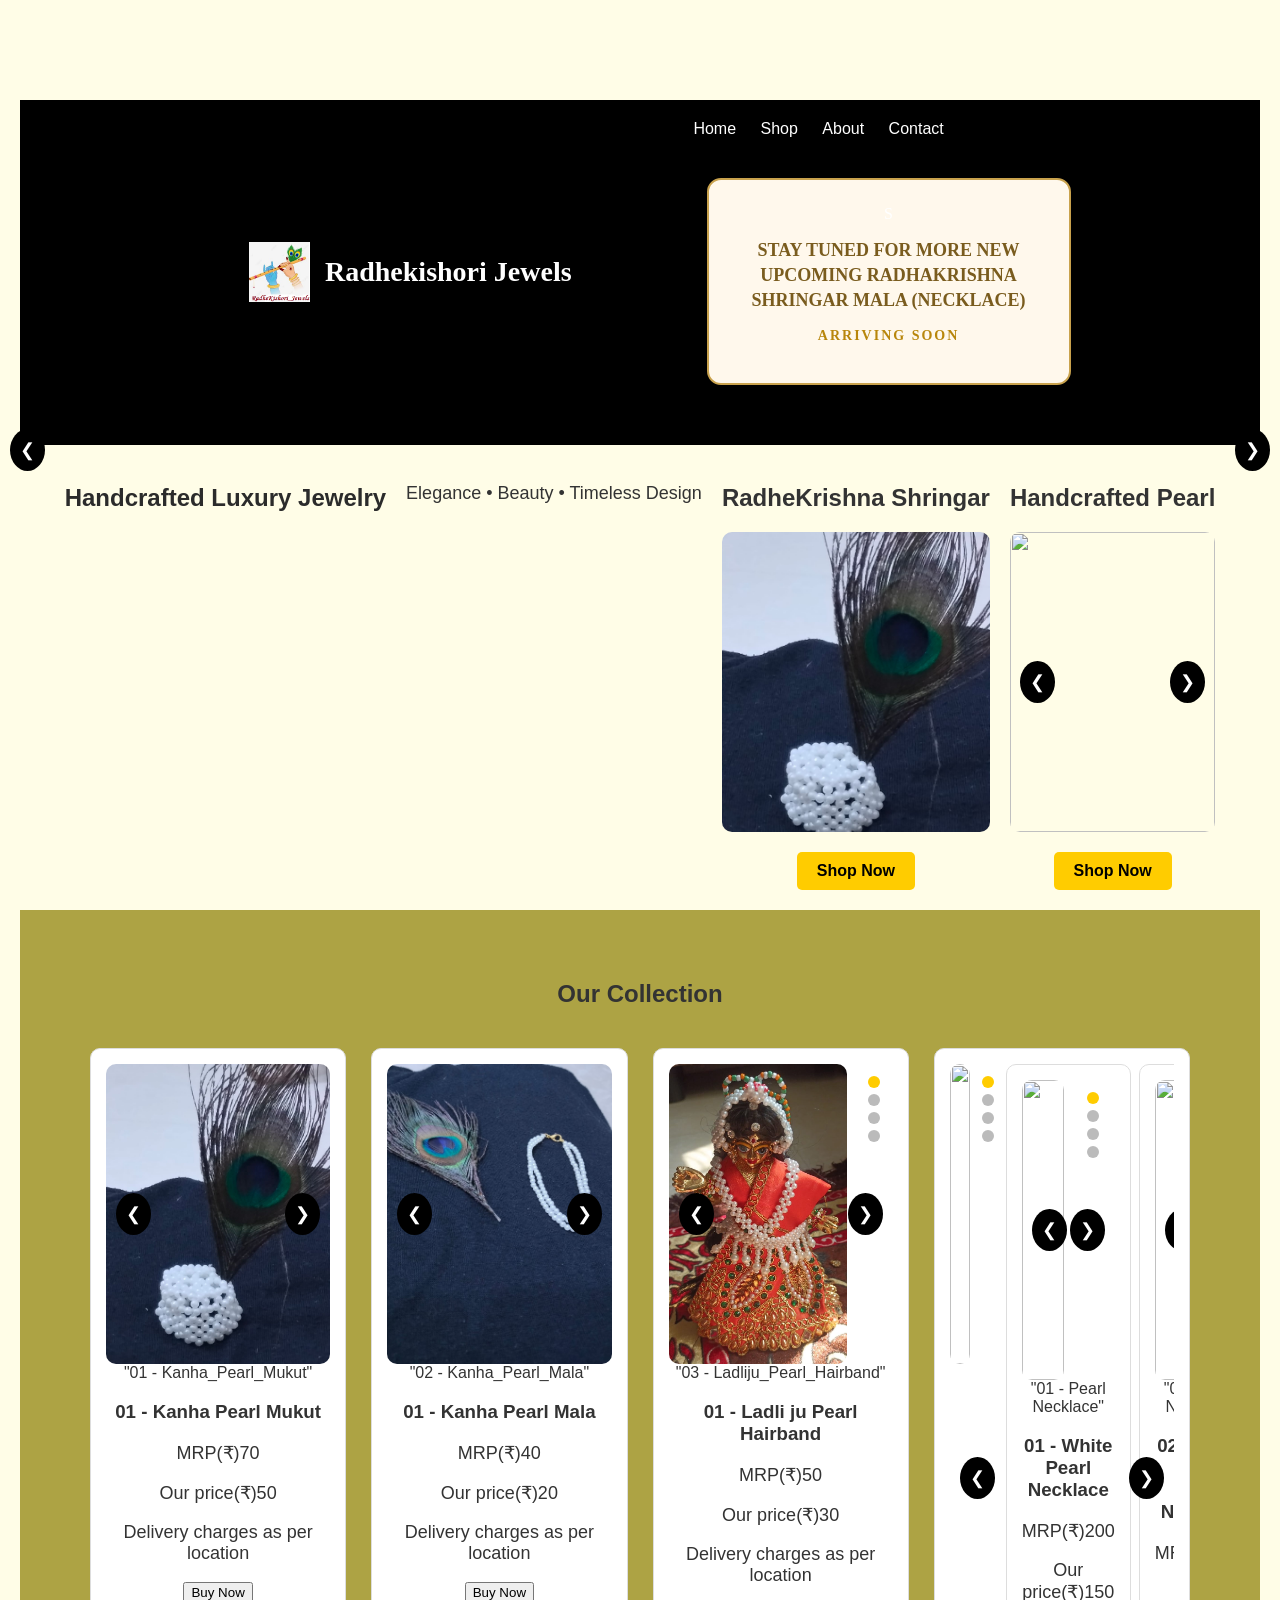
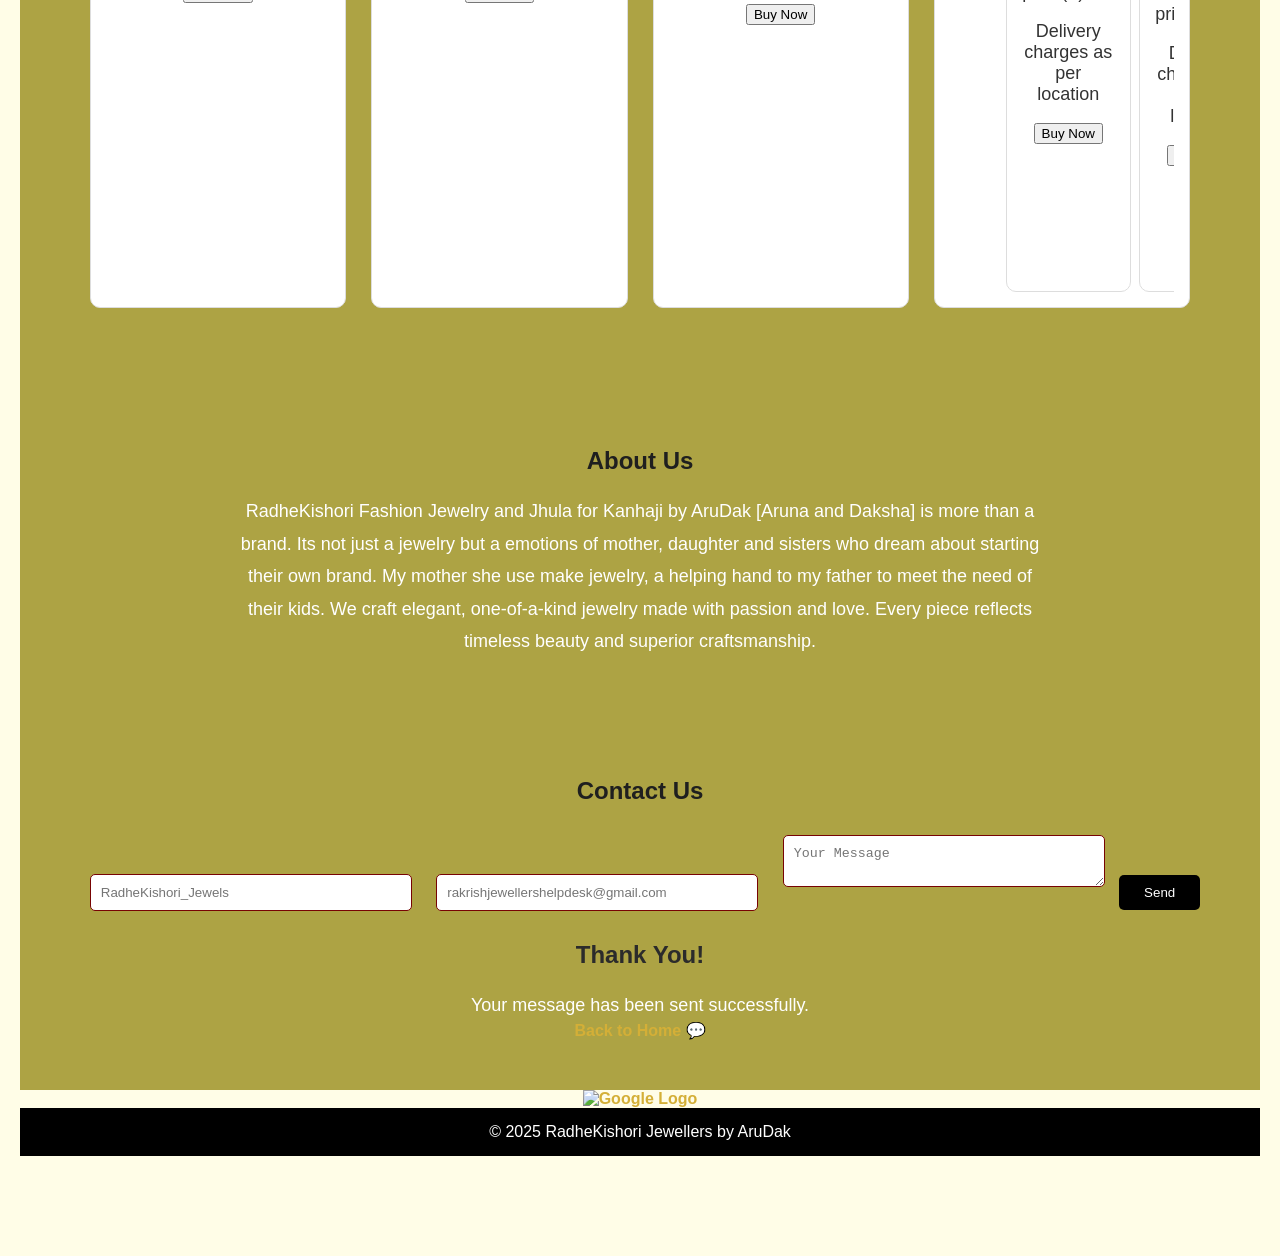
==== commit 5a972b2d: "Update index.html" ====
--- a/index.html
+++ b/index.html
@@ -107,17 +107,17 @@
     </section>
 
     <!-- PRODUCT GRID -->
-    <section class="products" id="shop">
-        <h2>Our Collection</h2>
+<section class="products" id="shop">
+    <h2>Our Collection</h2>
 
 	<div class="product-grid"> 
 
 		<div class="product-card">
 		<div class="slider">
-			<img src="Images/Pearl_Mukut.jpeg" class="slide active" onclick="openModal(this)">
-        	<img src="Images/Kanha_2.jpeg" class="slide" onclick="openModal(this)">
-        	<img src="Images/Kanha_4.png" class="slide" onclick="openModal(this)" >
-        	<img src="Images/Kanha_5.jpeg" class="slide" onclick="openModal(this)">
+		<img src="Images/Pearl_Mukut.jpeg" class="slide active" onclick="openModal(this)">
+        <img src="Images/Kanha_2.jpeg" class="slide" onclick="openModal(this)">
+        <img src="Images/Kanha_4.png" class="slide" onclick="openModal(this)" >
+        <img src="Images/Kanha_5.jpeg" class="slide" onclick="openModal(this)">
 
         <button class="prev" onclick="prevSlide(this)">❮</button>
         <button class="next" onclick="nextSlide(this)">❯</button>
--- a/styles.css
+++ b/styles.css
@@ -102,11 +102,6 @@
     overflow: hidden;
 }
 
-.slide {
-    width: 100%;
-    display: none;
-    border-radius: 10px;
-}
 
 .slide.active {
     display: block;
@@ -404,10 +399,7 @@
     padding: 20px;
 }
 
-.slider-box {
-    width: 100%;
-    max-width: 400px;
-}
+
 
 /* SLIDER */
 .slider {
@@ -449,5 +441,26 @@
     border-radius: 10px;  /* optional rounded corners */
 }
 body {
+    margin: 0;
     overflow-x: hidden;
 }
+
+.products {
+    max-width: 1200px;
+    margin: auto;
+}
+
+
+.product-card .slider {
+    display: flex;
+    gap: 8px;
+    overflow-x: auto;
+}
+
+.product-card .slider::-webkit-scrollbar {
+    height: 5px;
+}
+
+.product-card .slider::-webkit-scrollbar-thumb {
+    background: #ccc;
+}
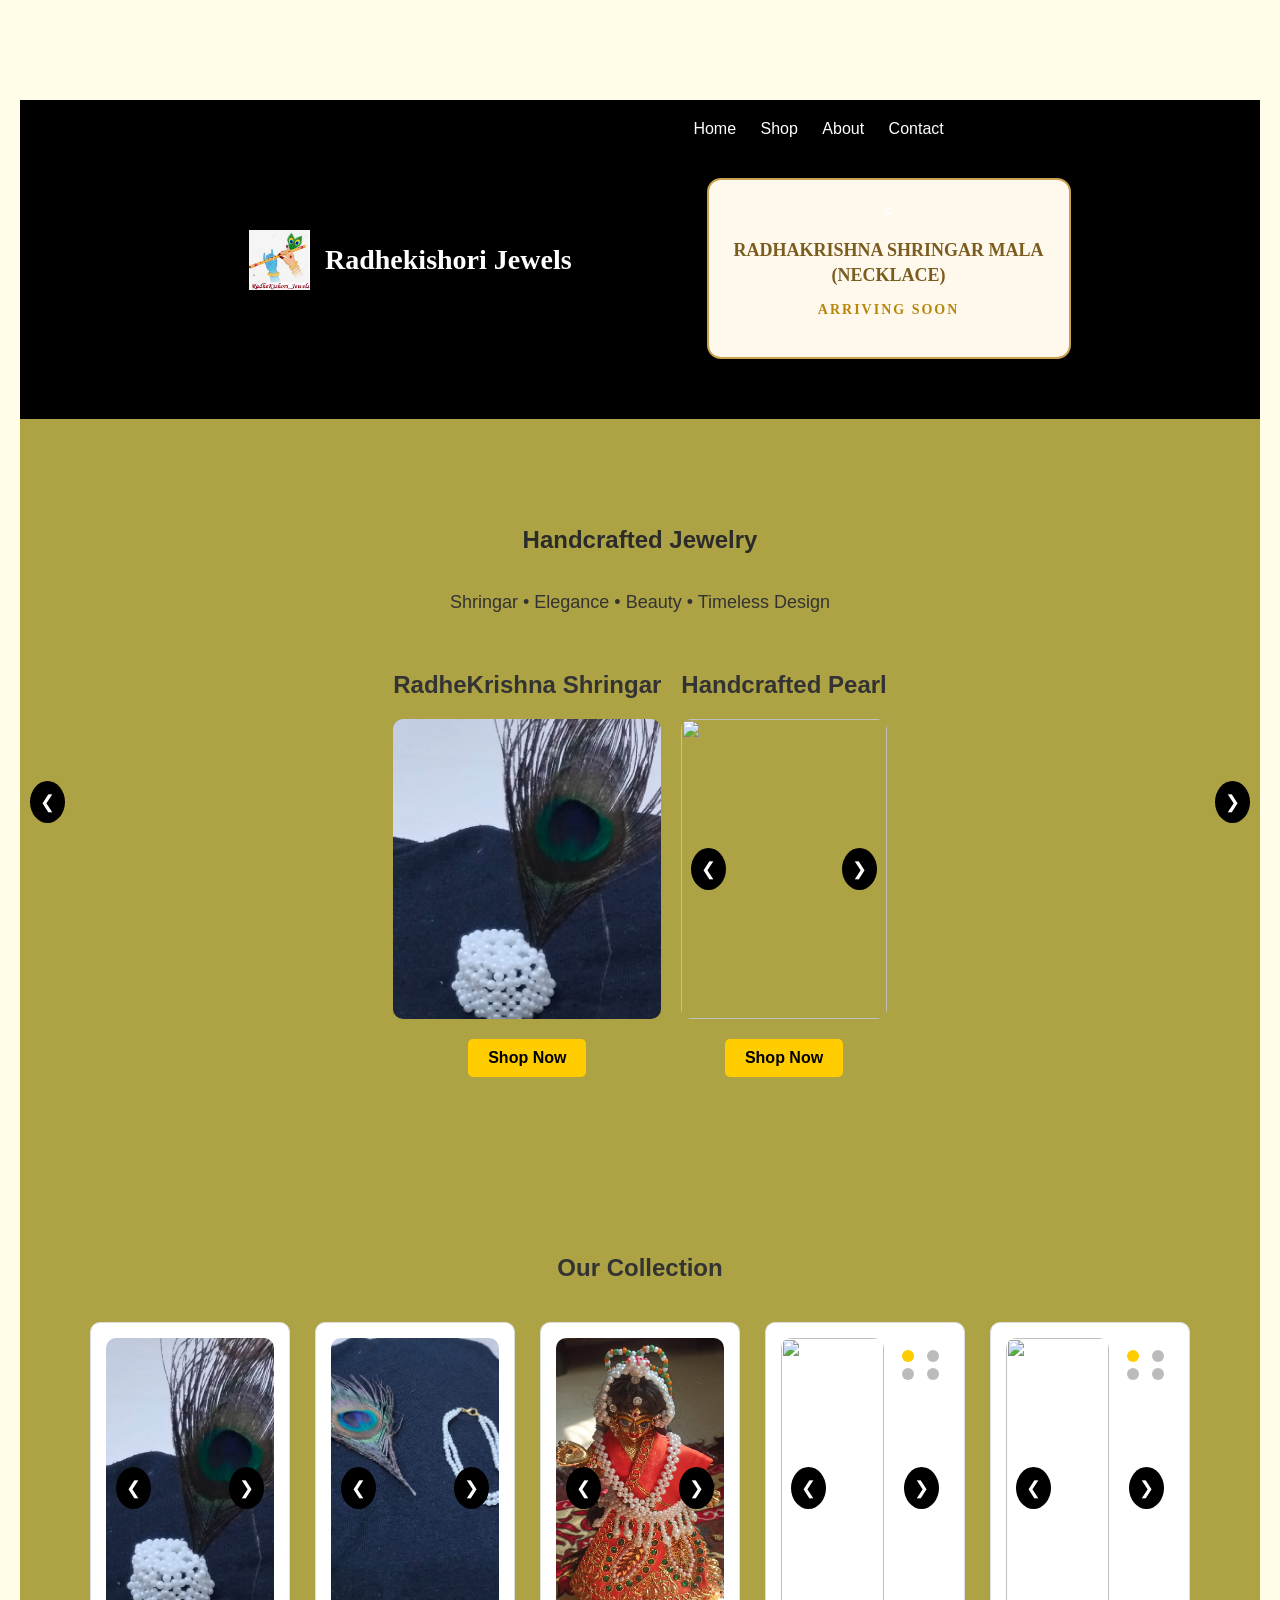
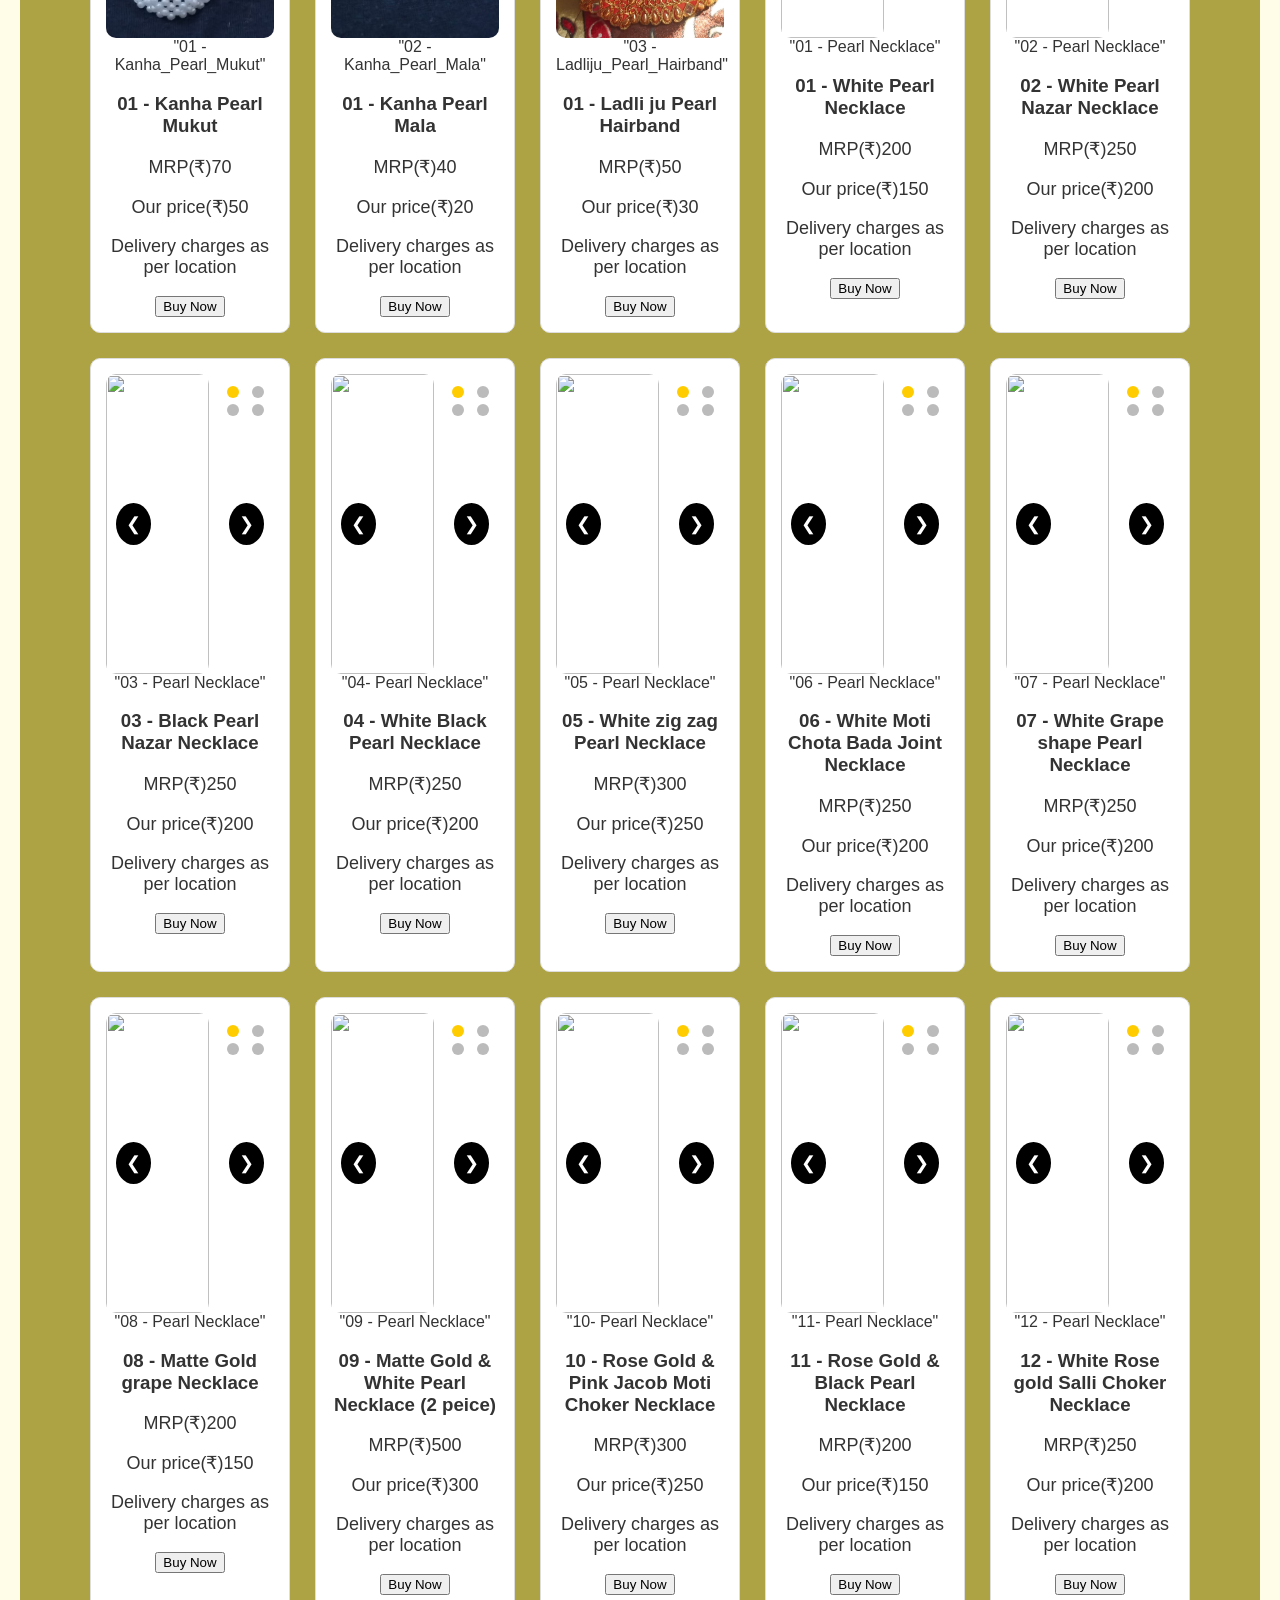
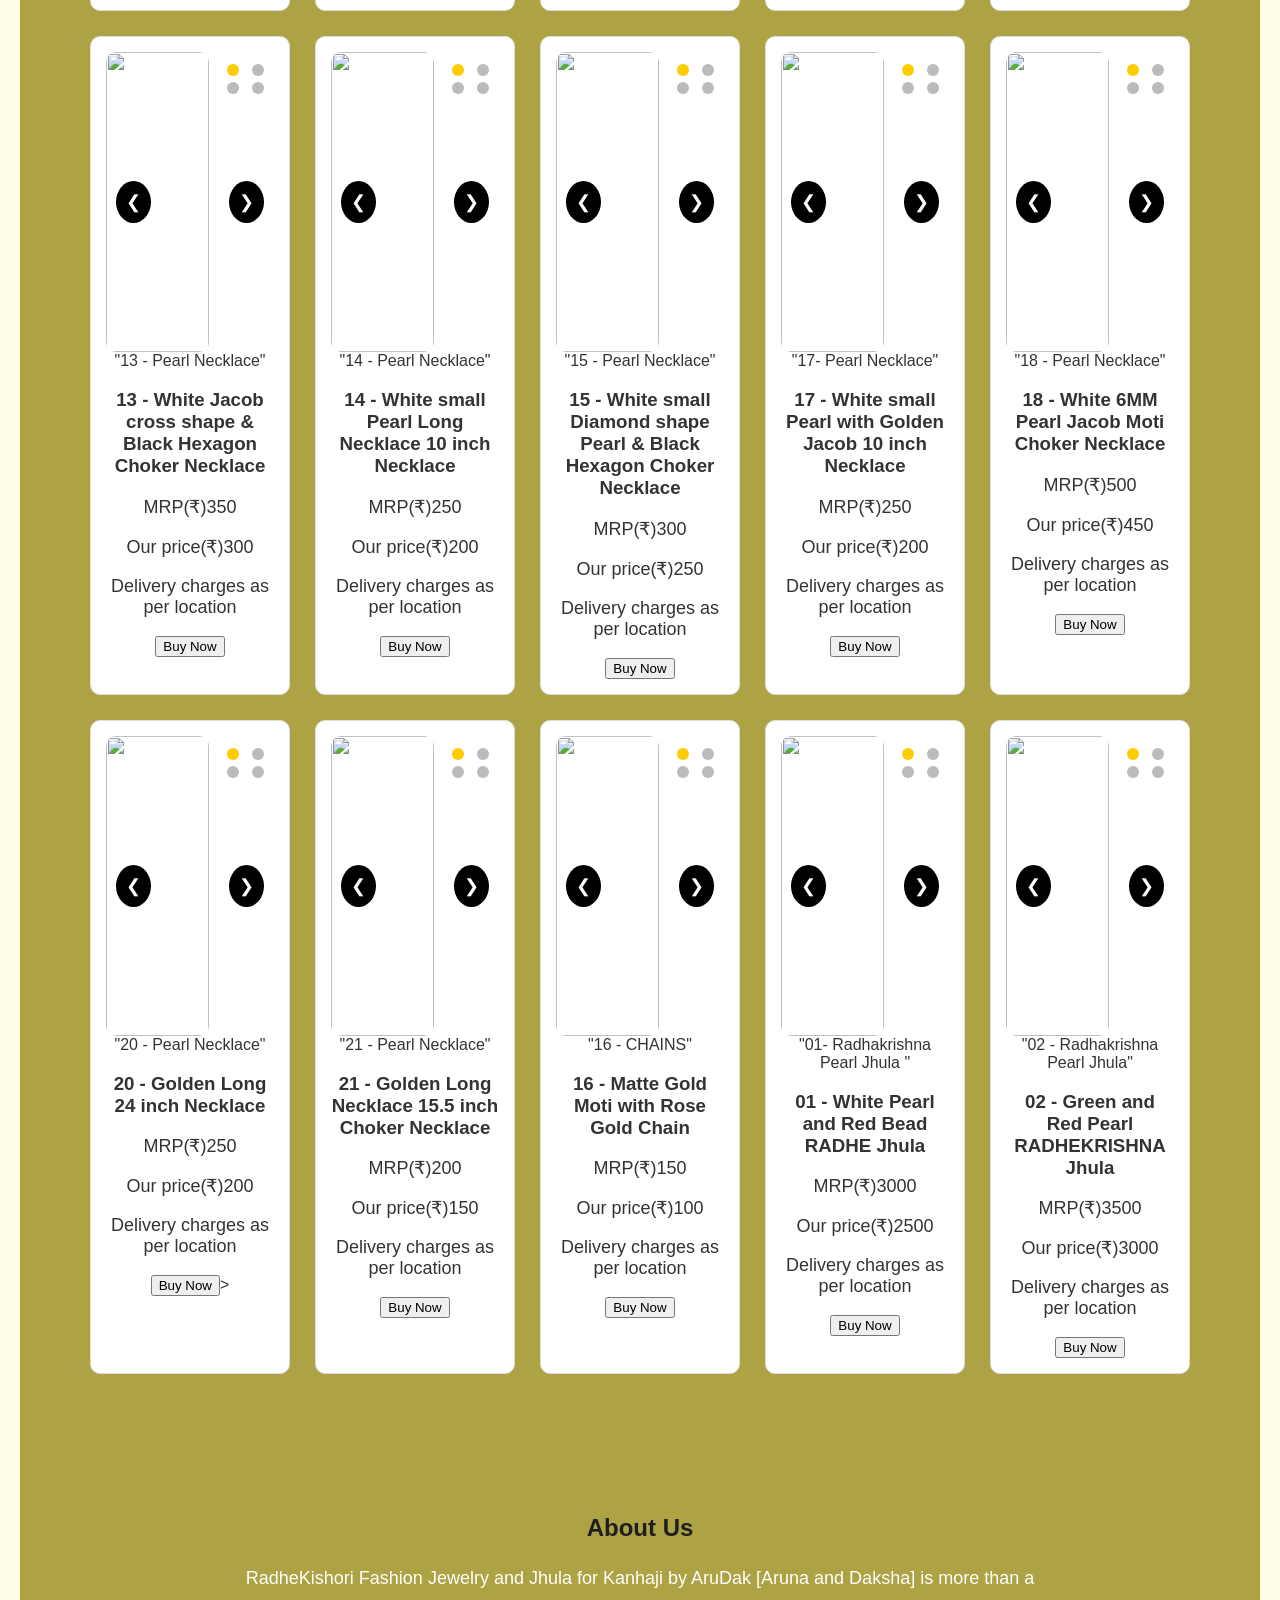
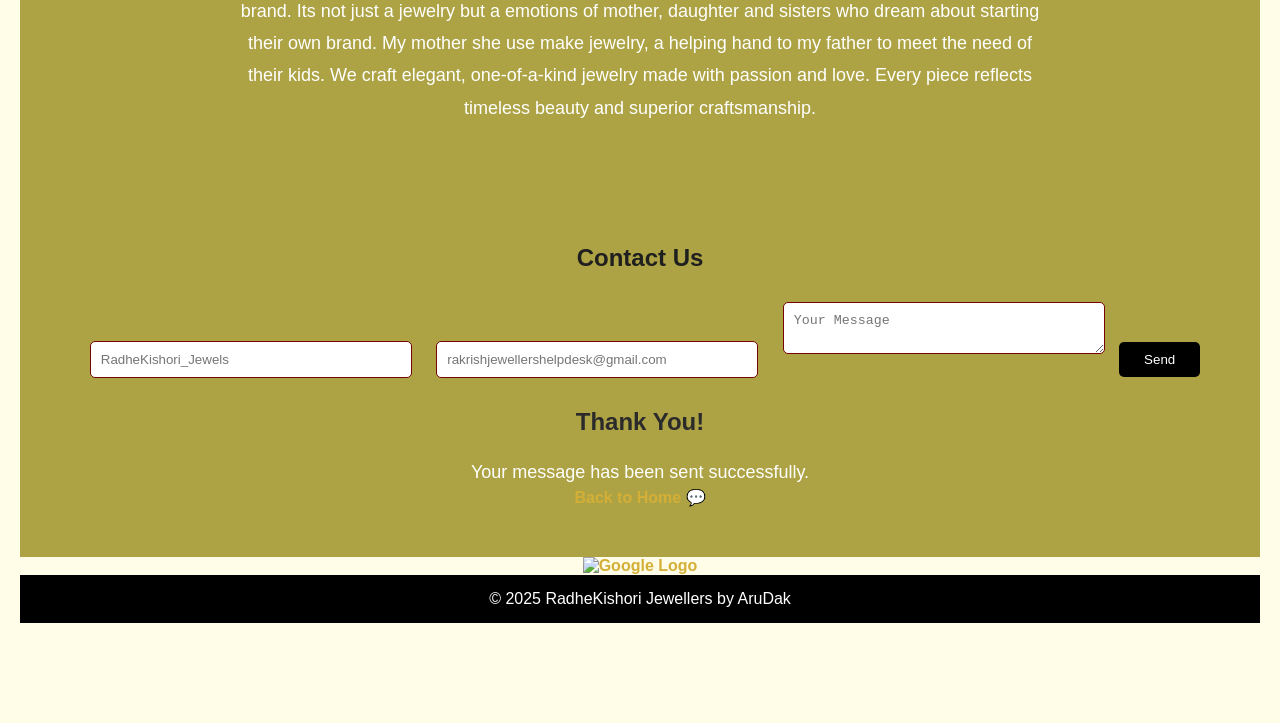
==== commit 85e961f1: "Update index.html" ====
--- a/index.html
+++ b/index.html
@@ -5,34 +5,35 @@
     <meta name="viewport" content="width=device-width, initial-scale=1.0" />
     <title>RadheKishori Jewels by AruDak</title>
     <link rel="stylesheet" href="styles.css">
+    <!-- Google verification -->
+    <meta name="google-site-verification" content="googleb419caa0a76ea9e9">
 </head>
+
 <body>
 
-    <!-- HEADER -->
-    <header class="main-header">
+<!-- HEADER -->
+<header class="main-header">
 
     <div class="logo">
         <img src="Images/Logo.png" alt="Radhekishori Jewels Logo" class="logo">
     </div>
 
-    <div class="brand-name">
-        Radhekishori Jewels
-    </div>
-
+    <div class="brand-name">Radhekishori Jewels</div>
+    
 <head>
 <meta name="google-site-verification" content="googleb419caa0a76ea9e9" />
 <title>RadheKishori Jewels</title>
 </head>
 
     
-<nav class="menu">
-            <a href="#home">Home</a>
-            <a href="#shop">Shop</a>
-            <a href="#about">About</a>
-            <a href="#contact">Contact</a>
+    <nav class="menu">
+        <a href="#home">Home</a>
+        <a href="#shop">Shop</a>
+        <a href="#about">About</a>
+        <a href="#contact">Contact</a>
 <div class="coming-soon-slider">
   <div class="coming-soon-card">S
-    <h2> STAY TUNED FOR MORE NEW UPCOMING RADHAKRISHNA SHRINGAR MALA (NECKLACE)</h2>
+    <h2>RADHAKRISHNA SHRINGAR MALA (NECKLACE)</h2>
     <p>ARRIVING SOON</p>
   </div>
 </div>
@@ -43,25 +44,27 @@
 
 
 
-    <!-- HERO SECTION -->
-    <section class="hero-container" id="home">
-        <h1>Handcrafted Luxury Jewelry</h1>
-        <p>Elegance • Beauty • Timeless Design</p>
-
-		<!-- SHRINGAR -->
+<section class="hero-section" id="home">
+
+    <h1>Handcrafted Jewelry</h1>
+    <p>Shringar •  Elegance • Beauty • Timeless Design</p>
+
+    <div class="hero-container">
+
+        <!-- SHRINGAR -->
         <div class="slider-box">
             <h2>RadheKrishna Shringar</h2>
 
-        <div class="slider">
+            <div class="slider">
 		<img src="Images/Ladli ju_1.jpeg" class="slide">
 		<img src="Images/Ladli ju_2.jpeg" class="slide">
-        <img src="Images/Pearl_Mukut.jpeg" class="slide active">
+                <img src="Images/Pearl_Mukut.jpeg" class="slide active">
 		<img src="Images/Kanha_2.jpeg" class="slide">
-        <img src="Images/Pearl_Mala.jpeg" class="slide">
+                <img src="Images/Pearl_Mala.jpeg" class="slide">
 		<img src="Images/Kanha_3.jpeg" class="slide">
 		<img src="Images/Kanha_4.jpeg" class="slide">
 		<img src="Images/Kanha_5.jpeg" class="slide">
-        <img src="Images/Jacob_Mukut.jpeg" class="slide">
+                <img src="Images/Jacob_Mukut.jpeg" class="slide">
 		
             </div>
 
@@ -70,15 +73,16 @@
 	    <a class="btn" href="#shop">Shop Now</a>
         </div>
 
-		<!-- HANDCRAFTED -->
+
+        <!-- HANDCRAFTED -->
         <div class="slider-box">
             <h2>Handcrafted Pearl</h2>
 
-        <div class="slider">
-
-    	<img src="Images/Necklace_01-1.jpeg" class="slide active"onclick="openModal(this)">
-    	<img src="Images/Necklace_02-1.jpeg" class="slide"onclick="openModal(this)">
-    	<img src="Images/Necklace_03-1.jpeg" class="slide"onclick="openModal(this)">
+            <div class="slider">
+
+    		<img src="Images/Necklace_01-1.jpeg" class="slide active"onclick="openModal(this)">
+    		<img src="Images/Necklace_02-1.jpeg" class="slide"onclick="openModal(this)">
+    		<img src="Images/Necklace_03-1.jpeg" class="slide"onclick="openModal(this)">
    		<img src="Images/Necklace_04-1.jpeg" class="slide"onclick="openModal(this)">
 		<img src="Images/Necklace_05-1.jpeg" class="slide"onclick="openModal(this)">
 		<img src="Images/Necklace_06-1.jpeg" class="slide"onclick="openModal(this)">
@@ -96,9 +100,8 @@
 		<img src="Images/Necklace_18-1.jpeg" class="slide"onclick="openModal(this)">
 		<img src="Images/Necklace_20-1.jpeg" class="slide"onclick="openModal(this)">
 		<img src="Images/Necklace_21-1.jpeg" class="slide"onclick="openModal(this)">
-
-
-	
+		
+ 	
  	<button class="prev" onclick="prevSlide(this)">❮</button>
    	<button class="next" onclick="nextSlide(this)">❯</button>
 	</div>
@@ -107,21 +110,21 @@
     </section>
 
     <!-- PRODUCT GRID -->
-<section class="products" id="shop">
-    <h2>Our Collection</h2>
-
-	<div class="product-grid"> 
-
-		<div class="product-card">
-		<div class="slider">
-		<img src="Images/Pearl_Mukut.jpeg" class="slide active" onclick="openModal(this)">
-        <img src="Images/Kanha_2.jpeg" class="slide" onclick="openModal(this)">
-        <img src="Images/Kanha_4.png" class="slide" onclick="openModal(this)" >
-        <img src="Images/Kanha_5.jpeg" class="slide" onclick="openModal(this)">
-
-        <button class="prev" onclick="prevSlide(this)">❮</button>
-        <button class="next" onclick="nextSlide(this)">❯</button>
-		<div class="dots">
+    <section class="products" id="shop">
+        <h2>Our Collection</h2>
+
+        <div class="product-grid">
+
+ 	<div class="product-card">
+		<div class="slider">
+			<img src="Images/Pearl_Mukut.jpeg" class="slide active" onclick="openModal(this)">
+        		<img src="Images/Kanha_2.jpeg" class="slide" onclick="openModal(this)">
+        		<img src="Images/Kanha_4.png" class="slide" onclick="openModal(this)" >
+        		<img src="Images/Kanha_5.jpeg" class="slide" onclick="openModal(this)">
+
+        <button class="prev" onclick="prevSlide(this)">❮</button>
+        <button class="next" onclick="nextSlide(this)">❯</button>
+	<div class="dots">
             <span class="dot active" onclick="goToSlide(this, 0)"></span>
             <span class="dot" onclick="goToSlide(this, 1)"></span>
             <span class="dot" onclick="goToSlide(this, 2)"></span>
@@ -138,7 +141,7 @@
 		</button>
             </div>
 
- 		<div class="product-card">
+ <div class="product-card">
 		<div class="slider">
 			<img src="Images/Pearl_Mala.jpeg" class="slide active" onclick="openModal(this)">
         		<img src="Images/Kanha_3.jpeg" class="slide" onclick="openModal(this)">
@@ -164,15 +167,15 @@
             </div>
 
 
-		<div class="product-card">
+	<div class="product-card">
 		<div class="slider">
 			<img src="Images/Ladli ju_1.jpeg" class="slide active" onclick="openModal(this)">
-        	<img src="Images/Ladli ju_2.jpeg" class="slide" onclick="openModal(this)">
+        		<img src="Images/Ladli ju_2.jpeg" class="slide" onclick="openModal(this)">
       
 
-        	<button class="prev" onclick="prevSlide(this)">❮</button>
-        	<button class="next" onclick="nextSlide(this)">❯</button>
-		<div class="dots">
+        <button class="prev" onclick="prevSlide(this)">❮</button>
+        <button class="next" onclick="nextSlide(this)">❯</button>
+	<div class="dots">
             <span class="dot active" onclick="goToSlide(this, 0)"></span>
             <span class="dot" onclick="goToSlide(this, 1)"></span>
             <span class="dot" onclick="goToSlide(this, 2)"></span>
@@ -189,23 +192,7 @@
 		</button>
             </div>
 
-        <div class="product-card">
-		<div class="slider">
-			<img src="Images/Necklace_01-1.jpeg" class="slide active" onclick="openModal(this)">
-        	<img src="Images/Necklace_01-2.jpeg" class="slide" onclick="openModal(this)">
-        	<img src="Images/Necklace_01-3.png" class="slide" onclick="openModal(this)" >
-        	<img src="Images/Necklace_01-4.jpeg" class="slide" onclick="openModal(this)">
-
-        <button class="prev" onclick="prevSlide(this)">❮</button>
-        <button class="next" onclick="nextSlide(this)">❯</button>
-	<div class="dots">
-            <span class="dot active" onclick="goToSlide(this, 0)"></span>
-            <span class="dot" onclick="goToSlide(this, 1)"></span>
-            <span class="dot" onclick="goToSlide(this, 2)"></span>
-            <span class="dot" onclick="goToSlide(this, 3)"></span>
-        </div>
-
-        <div class="product-card">
+            <div class="product-card">
 		<div class="slider">
 			<img src="Images/Necklace_01-1.jpeg" class="slide active" onclick="openModal(this)">
         		<img src="Images/Necklace_01-2.jpeg" class="slide" onclick="openModal(this)">
@@ -233,11 +220,11 @@
 
 
        
-        <div class="product-card">
+            <div class="product-card">
 		<div class="slider">
 			<img src="Images/Necklace_02-1.jpeg" class="slide active"onclick="openModal(this)">
-        	<img src="Images/Necklace_02-2.jpeg" class="slide"onclick="openModal(this)">
-        	<img src="Images/Necklace_02-3.jpeg" class="slide"onclick="openModal(this)">
+        		<img src="Images/Necklace_02-2.jpeg" class="slide"onclick="openModal(this)">
+        		<img src="Images/Necklace_02-3.jpeg" class="slide"onclick="openModal(this)">
 
         <button class="prev" onclick="prevSlide(this)">❮</button>
         <button class="next" onclick="nextSlide(this)">❯</button>
@@ -260,7 +247,7 @@
             </div>
 
       
-        <div class="product-card">
+            <div class="product-card">
 		<div class="slider">
 			<img src="Images/Necklace_03-1.jpeg" class="slide active"onclick="openModal(this)">
         		<img src="Images/Necklace_03-2.jpeg" class="slide"onclick="openModal(this)">
@@ -290,7 +277,7 @@
 
 
         
-        <div class="product-card">
+            <div class="product-card">
 		<div class="slider">
 			<img src="Images/Necklace_04-1.jpeg" class="slide active"onclick="openModal(this)">
         		<img src="Images/Necklace_04-2.jpeg" class="slide"onclick="openModal(this)">
@@ -318,7 +305,7 @@
             </div>    
 
      
-        <div class="product-card">
+            <div class="product-card">
 		<div class="slider">
 			<img src="Images/Necklace_05-1.jpeg" class="slide active"onclick="openModal(this)">
         		<img src="Images/Necklace_05-02.jpeg" class="slide"onclick="openModal(this)">
@@ -346,7 +333,7 @@
 		
 
         
-        <div class="product-card">
+            <div class="product-card">
 		<div class="slider">
 			<img src="Images/Necklace_06-1.jpeg" class="slide active"onclick="openModal(this)">
         		<img src="Images/Necklace_06-2.jpeg" class="slide"onclick="openModal(this)">
@@ -376,7 +363,7 @@
 	
 
        
-        <div class="product-card">
+            <div class="product-card">
 		<div class="slider">
 			<img src="Images/Necklace_07-1.jpeg" class="slide active"onclick="openModal(this)">
         		<img src="Images/Necklace_07-2.jpeg" class="slide"onclick="openModal(this)">
@@ -407,7 +394,7 @@
 	
 
      
-        <div class="product-card">
+            <div class="product-card">
 		<div class="slider">
 			<img src="Images/Necklace_08-1.jpeg" class="slide active"onclick="openModal(this)">
         		<img src="Images/Necklace_08-2.jpeg" class="slide"onclick="openModal(this)">
@@ -436,7 +423,7 @@
 	
 
        
-        <div class="product-card">
+            <div class="product-card">
 		<div class="slider">
 			<img src="Images/Necklace_09-1.jpeg" class="slide active"onclick="openModal(this)">
         		<img src="Images/Necklace_09-2.jpeg" class="slide"onclick="openModal(this)">
@@ -465,7 +452,7 @@
 	
 
         
-        <div class="product-card">
+            <div class="product-card">
 		<div class="slider">
 			<img src="Images/Necklace_10-1.jpeg" class="slide active"onclick="openModal(this)">
         		<img src="Images/Necklace_10-2.jpeg" class="slide"onclick="openModal(this)">
@@ -495,7 +482,7 @@
 	
 
         
-        <div class="product-card">
+            <div class="product-card">
 		<div class="slider">
 			<img src="Images/Necklace_11-1.jpeg" class="slide active"onclick="openModal(this)">
         		<img src="Images/Necklace_11-2.jpeg" class="slide"onclick="openModal(this)">
@@ -525,7 +512,7 @@
 	
 
         
-        <div class="product-card">
+            <div class="product-card">
 		<div class="slider">
 			<img src="Images/Necklace_12-1.jpeg" class="slide active"onclick="openModal(this)">
         		<img src="Images/Necklace_12-2.jpeg" class="slide"onclick="openModal(this)">
@@ -555,7 +542,7 @@
 	
 
        
-        <div class="product-card">
+            <div class="product-card">
 		<div class="slider">
 			<img src="Images/Necklace_13-1.jpeg" class="slide active"onclick="openModal(this)">
         		<img src="Images/Necklace_13-2.jpeg" class="slide"onclick="openModal(this)">
@@ -585,7 +572,7 @@
 	
 
      
-        <div class="product-card">
+            <div class="product-card">
 		<div class="slider">
 			<img src="Images/Necklace_14-1.jpeg" class="slide active"onclick="openModal(this)">
         		<img src="Images/Necklace_14-2.jpeg" class="slide"onclick="openModal(this)">
@@ -613,7 +600,7 @@
 
 	
 
-        <div class="product-card">
+            <div class="product-card">
 		<div class="slider">
 			<img src="Images/Necklace_15-1.jpeg" class="slide active"onclick="openModal(this)">
         		<img src="Images/Necklace_15-2.jpeg" class="slide"onclick="openModal(this)">
@@ -642,7 +629,7 @@
 	
 
       
-        <div class="product-card">
+            <div class="product-card">
 		<div class="slider">
 			<img src="Images/Necklace_17-1.jpeg" class="slide active"onclick="openModal(this)">
         		<img src="Images/Necklace_17-2.jpeg" class="slide"onclick="openModal(this)">
@@ -672,7 +659,7 @@
 	
 
        
-        <div class="product-card">
+            <div class="product-card">
 		<div class="slider">
 			<img src="Images/Necklace_18-1.jpeg" class="slide active"onclick="openModal(this)">
         		<img src="Images/Necklace_18-2.jpeg" class="slide"onclick="openModal(this)">
@@ -702,7 +689,7 @@
 	
 
        
-        <div class="product-card">
+            <div class="product-card">
 		<div class="slider">
 			<img src="Images/Necklace_20-1.jpeg" class="slide active"onclick="openModal(this)">
         		<img src="Images/Necklace_20-2.jpeg" class="slide"onclick="openModal(this)">
@@ -732,7 +719,7 @@
 	
 
      
-        <div class="product-card">
+            <div class="product-card">
 		<div class="slider">
 			<img src="Images/Necklace_21-1.jpeg" class="slide active"onclick="openModal(this)">
         		<img src="Images/Necklace_21-2.jpeg" class="slide"onclick="openModal(this)">
@@ -763,7 +750,7 @@
 
           
 
-        <div class="product-card">
+            <div class="product-card">
 		<div class="slider">
 			<img src="Images/Necklace_16-1.jpeg" class="slide active"onclick="openModal(this)">
         		<img src="Images/Necklace_16-2.jpeg" class="slide"onclick="openModal(this)">
@@ -795,7 +782,7 @@
         
 
 	
-        <div class="product-card">
+            <div class="product-card">
 		<div class="slider">
 			<img src="Images/Jhula_1-2.jpeg" class="slide active"onclick="openModal(this)">
         		<img src="Images/Jhula_1-3.jpeg" class="slide"onclick="openModal(this)">
@@ -823,7 +810,7 @@
             </div> 
 
 	
-        <div class="product-card">
+            <div class="product-card">
 		<div class="slider">
 			<img src="Images/Jhula_2-1.jpeg" class="slide active"onclick="openModal(this)">
         		<img src="Images/Jhula_2-2.jpeg" class="slide"onclick="openModal(this)">
@@ -921,7 +908,6 @@
 </html>
 
 
-
     </section>
 
 <!-- IMAGE MODAL -->
@@ -951,5 +937,35 @@
 
 </html>
 
-
-
+<script>
+function moveSlide(button, direction) {
+    const sliderBox = button.parentElement;
+    const slides = sliderBox.querySelectorAll(".slide");
+
+    let index = [...slides].findIndex(slide => slide.classList.contains("active"));
+
+    slides[index].classList.remove("active");
+
+    index = (index + direction + slides.length) % slides.length;
+
+    slides[index].classList.add("active");
+}
+
+/* AUTO SLIDE */
+document.querySelectorAll(".slider-box").forEach(box => {
+    let slides = box.querySelectorAll(".slide");
+    let index = 0;
+
+    setInterval(() => {
+        slides[index].classList.remove("active");
+        index = (index + 1) % slides.length;
+        slides[index].classList.add("active");
+    }, 3000); // 3 seconds
+});
+</script>
+
+
+
+
+
+
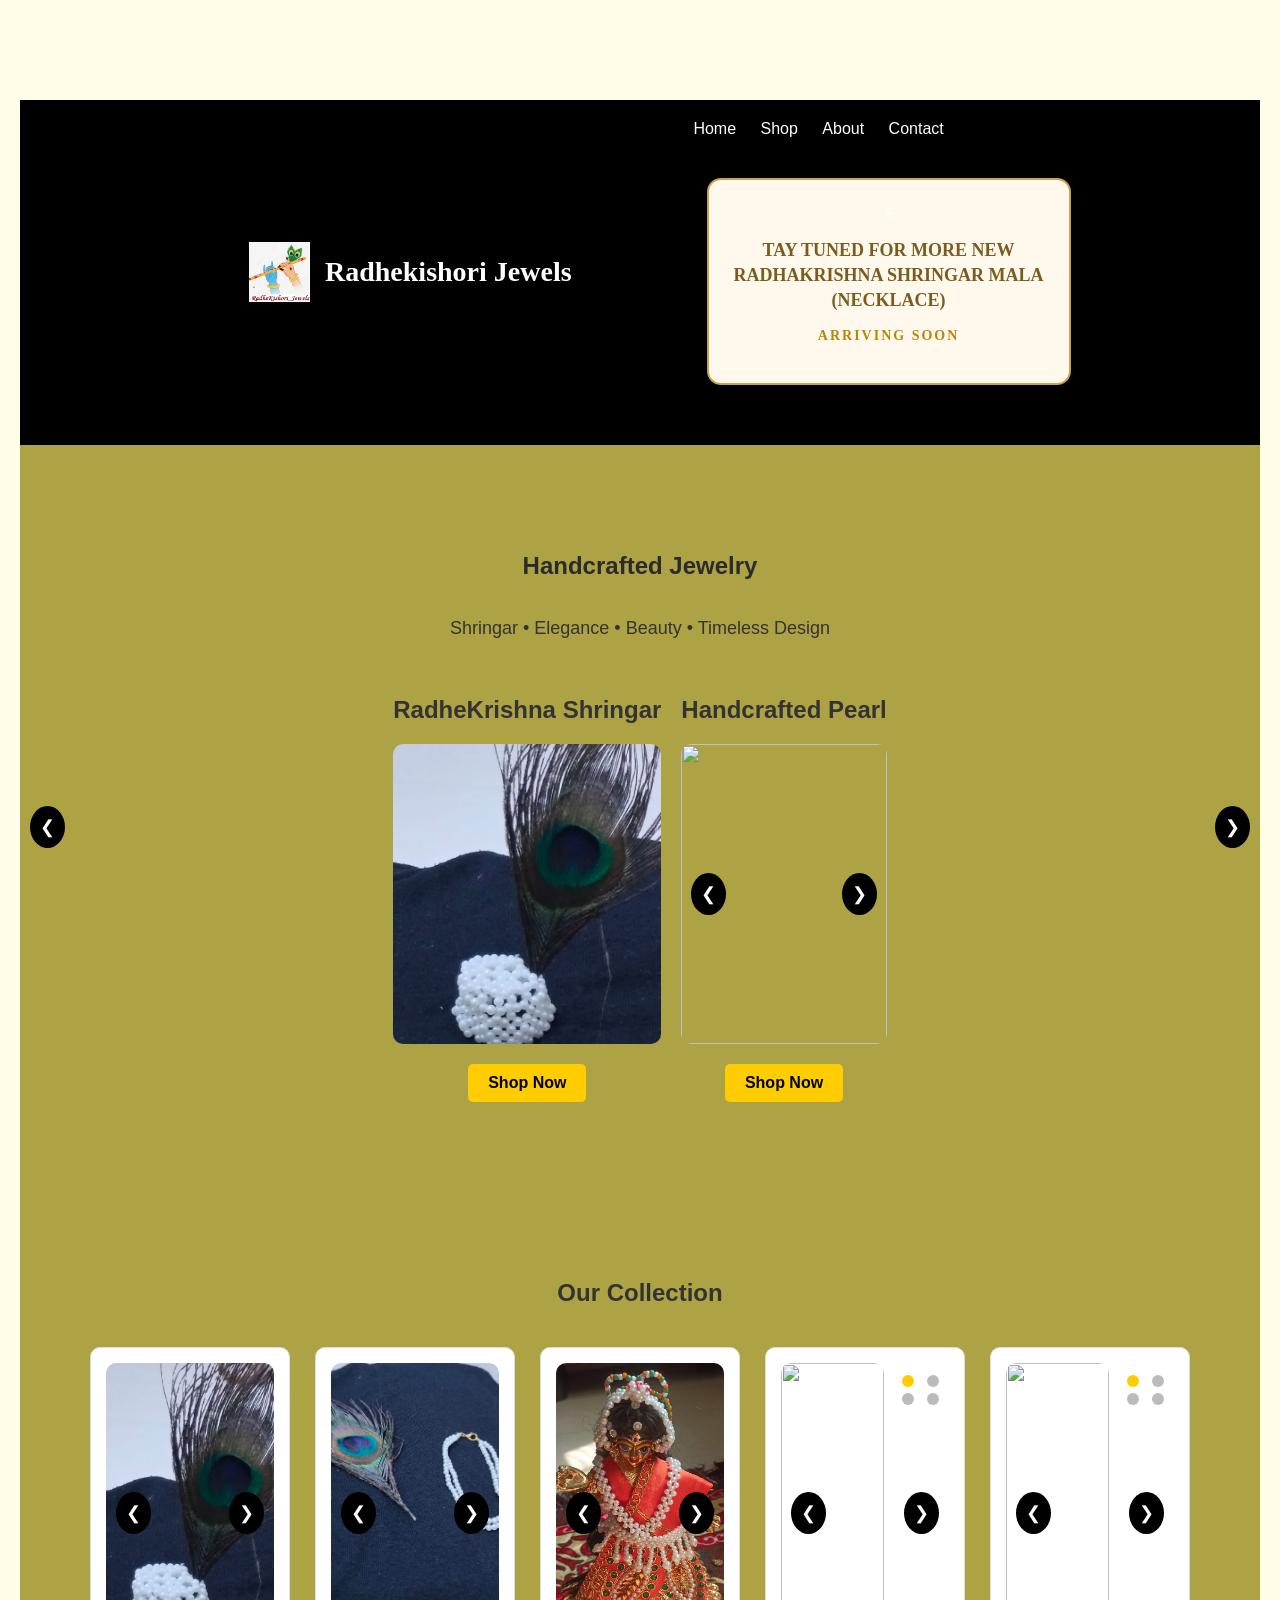
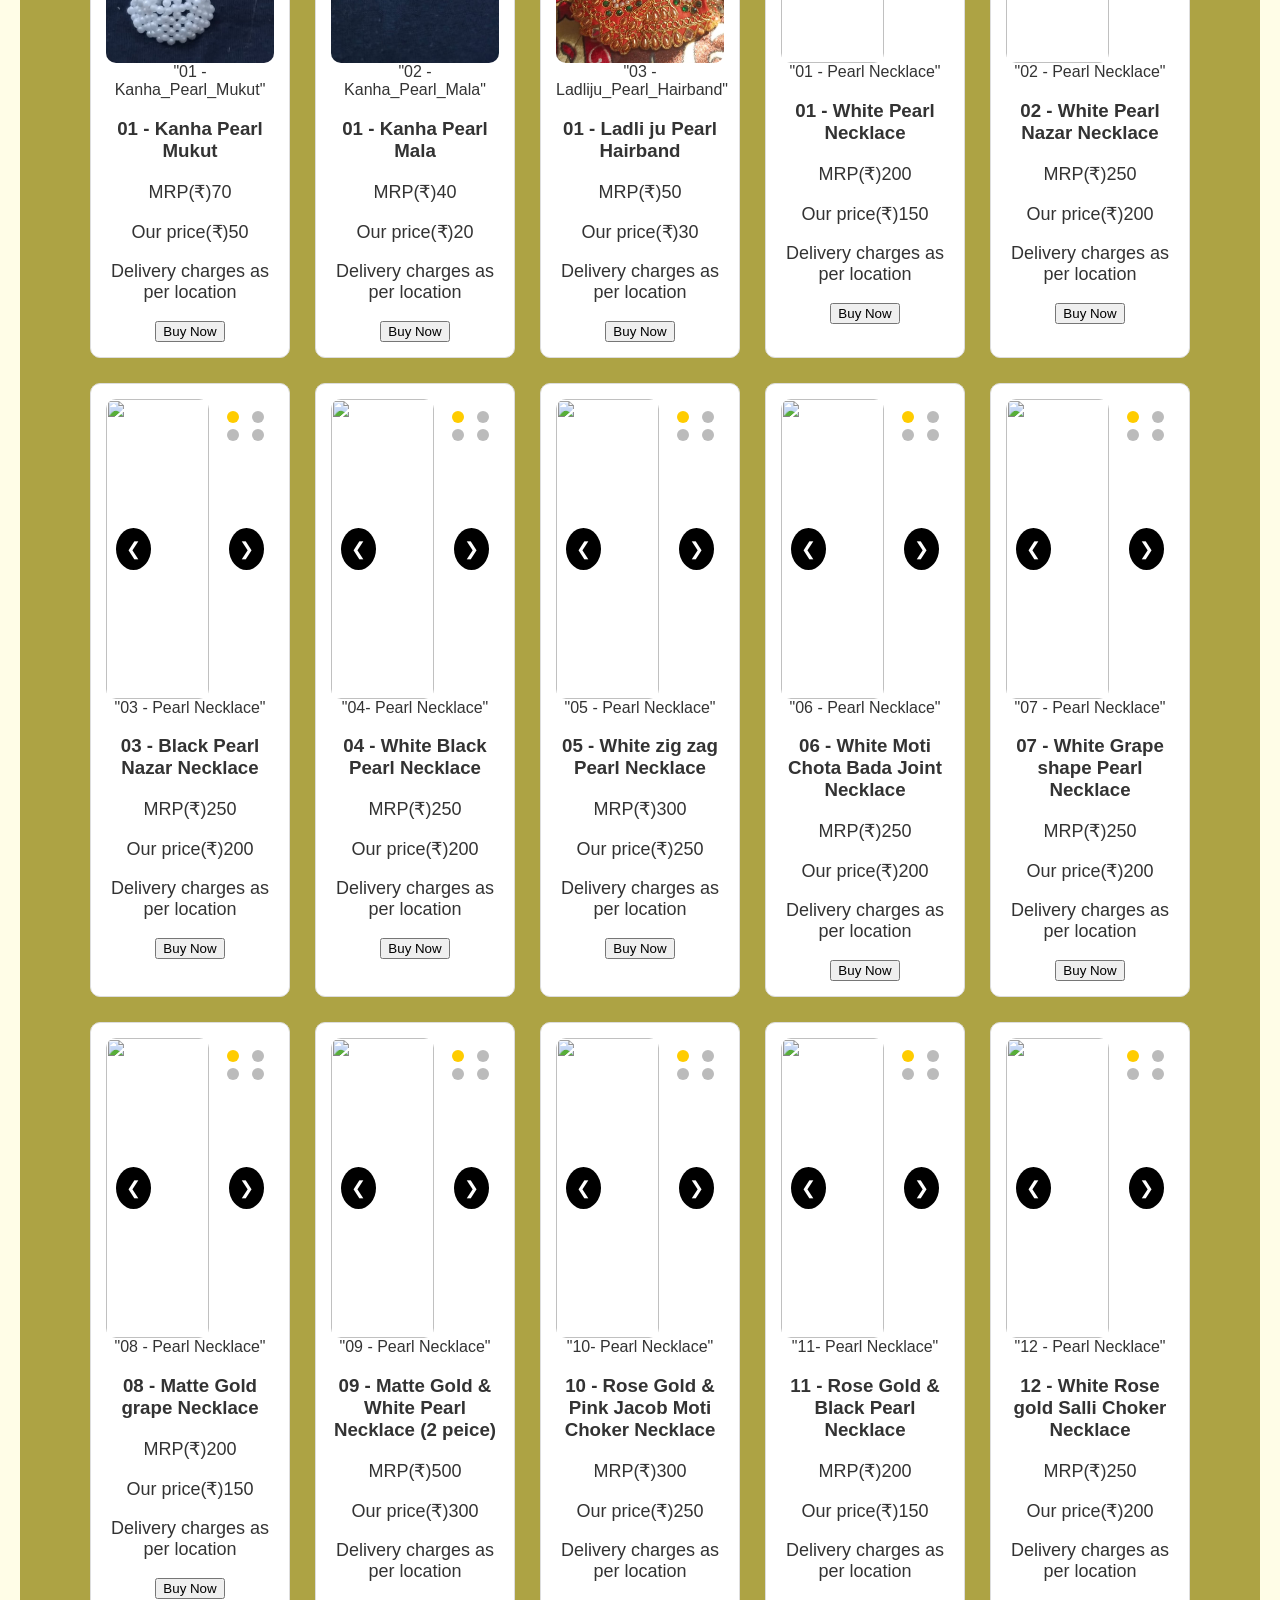
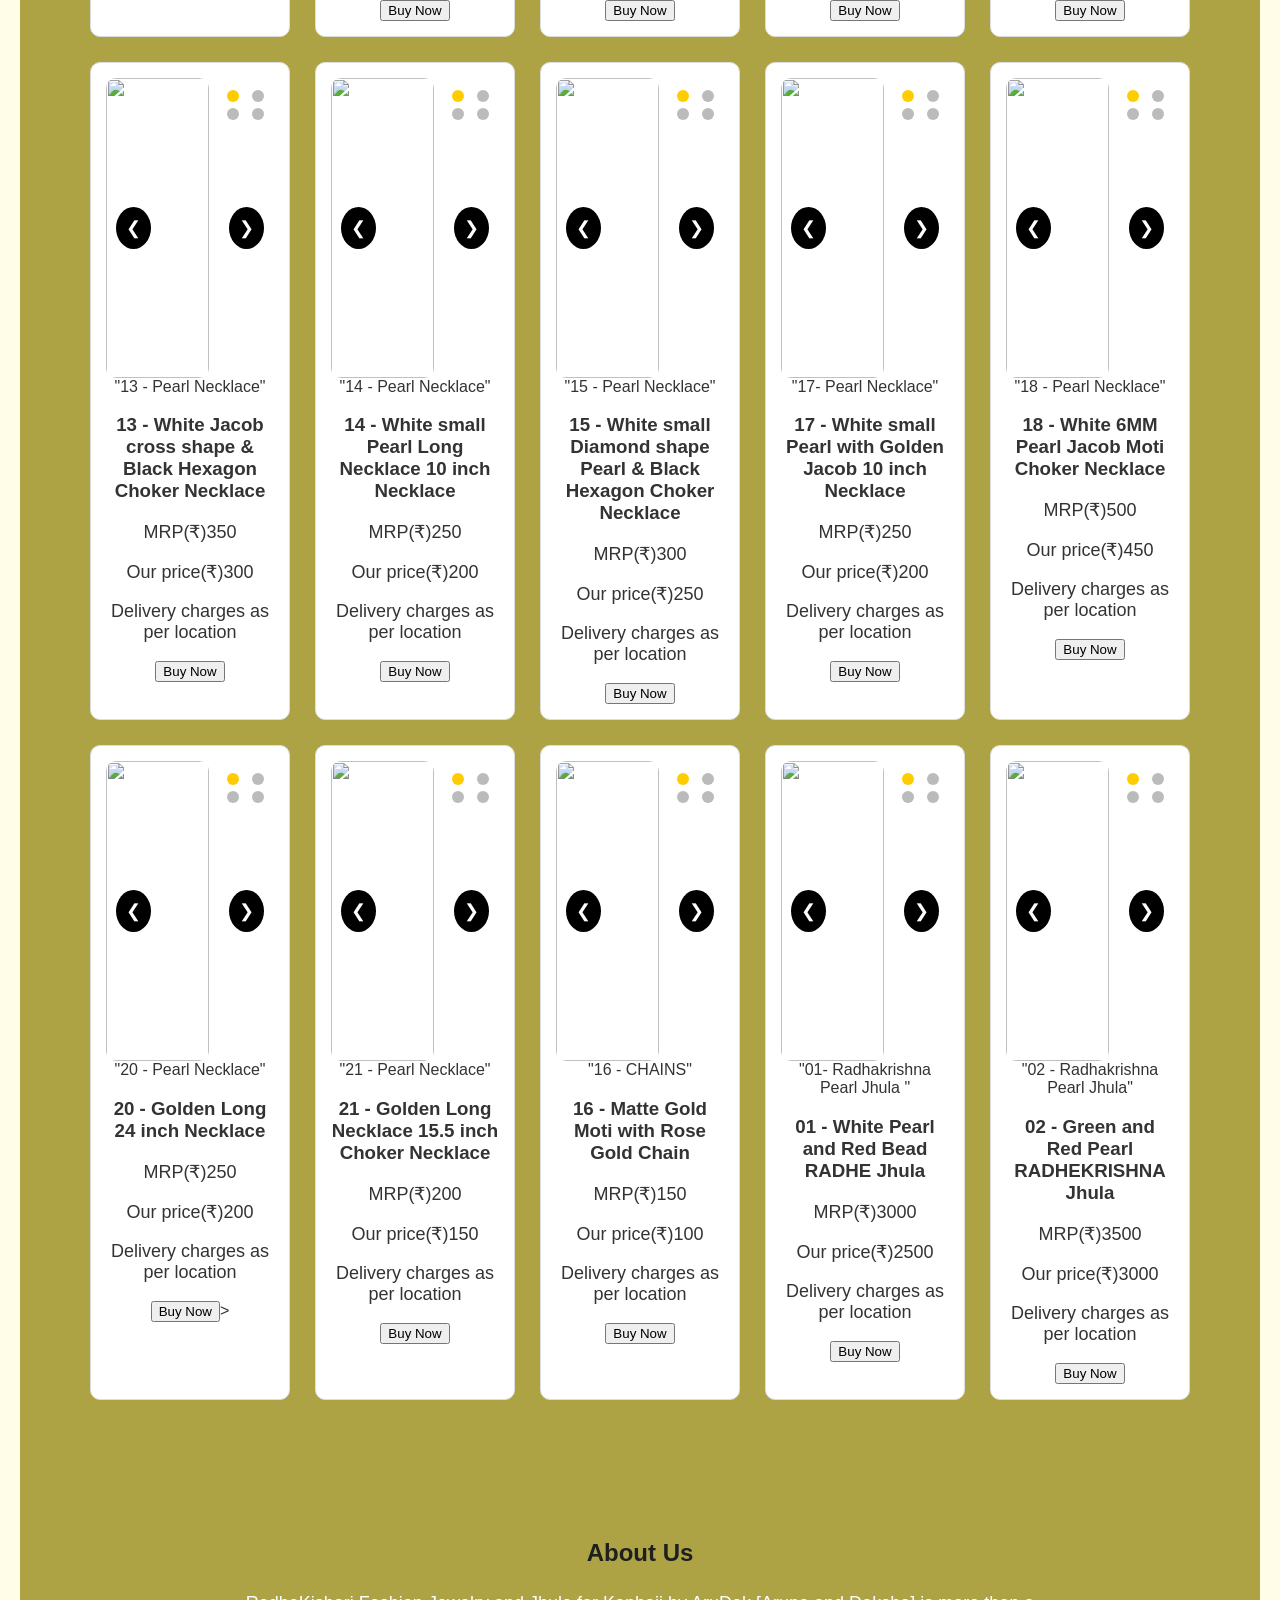
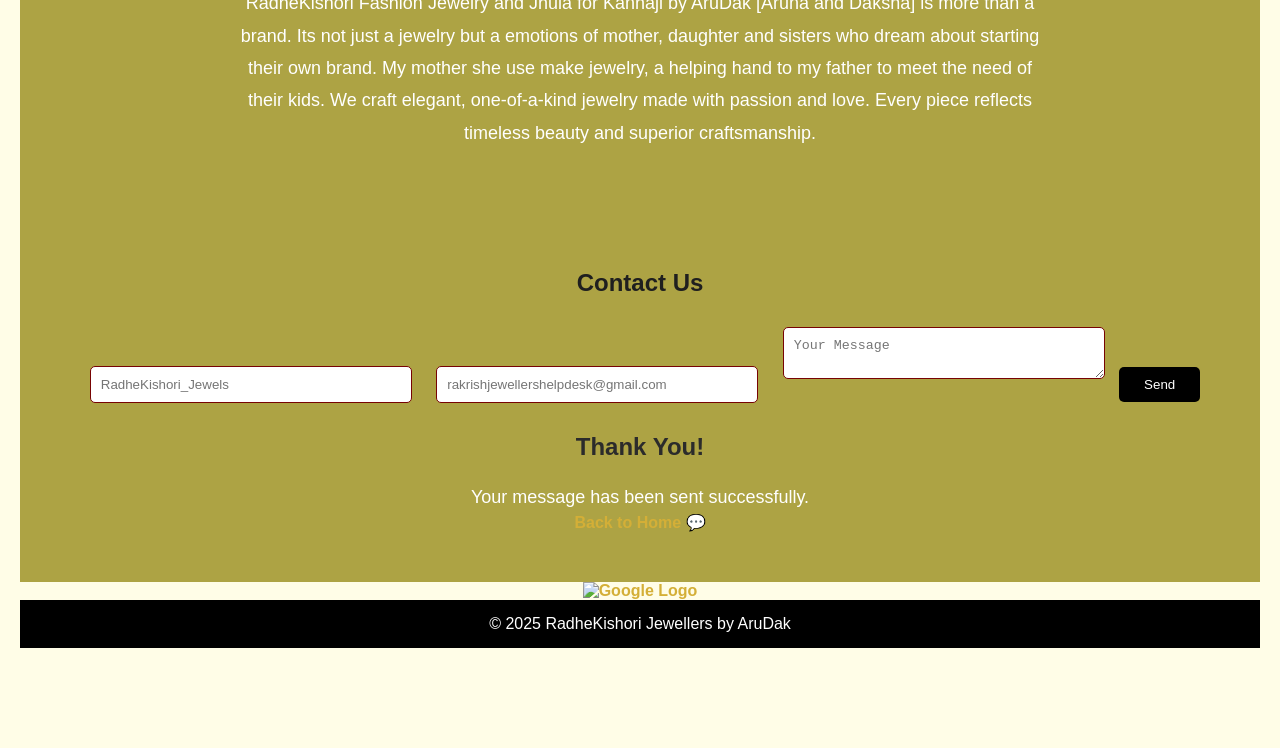
==== commit 10b2f559: "Update index.html" ====
--- a/index.html
+++ b/index.html
@@ -33,7 +33,7 @@
         <a href="#contact">Contact</a>
 <div class="coming-soon-slider">
   <div class="coming-soon-card">S
-    <h2>RADHAKRISHNA SHRINGAR MALA (NECKLACE)</h2>
+    <h2>TAY TUNED FOR MORE NEW RADHAKRISHNA SHRINGAR MALA (NECKLACE)</h2>
     <p>ARRIVING SOON</p>
   </div>
 </div>
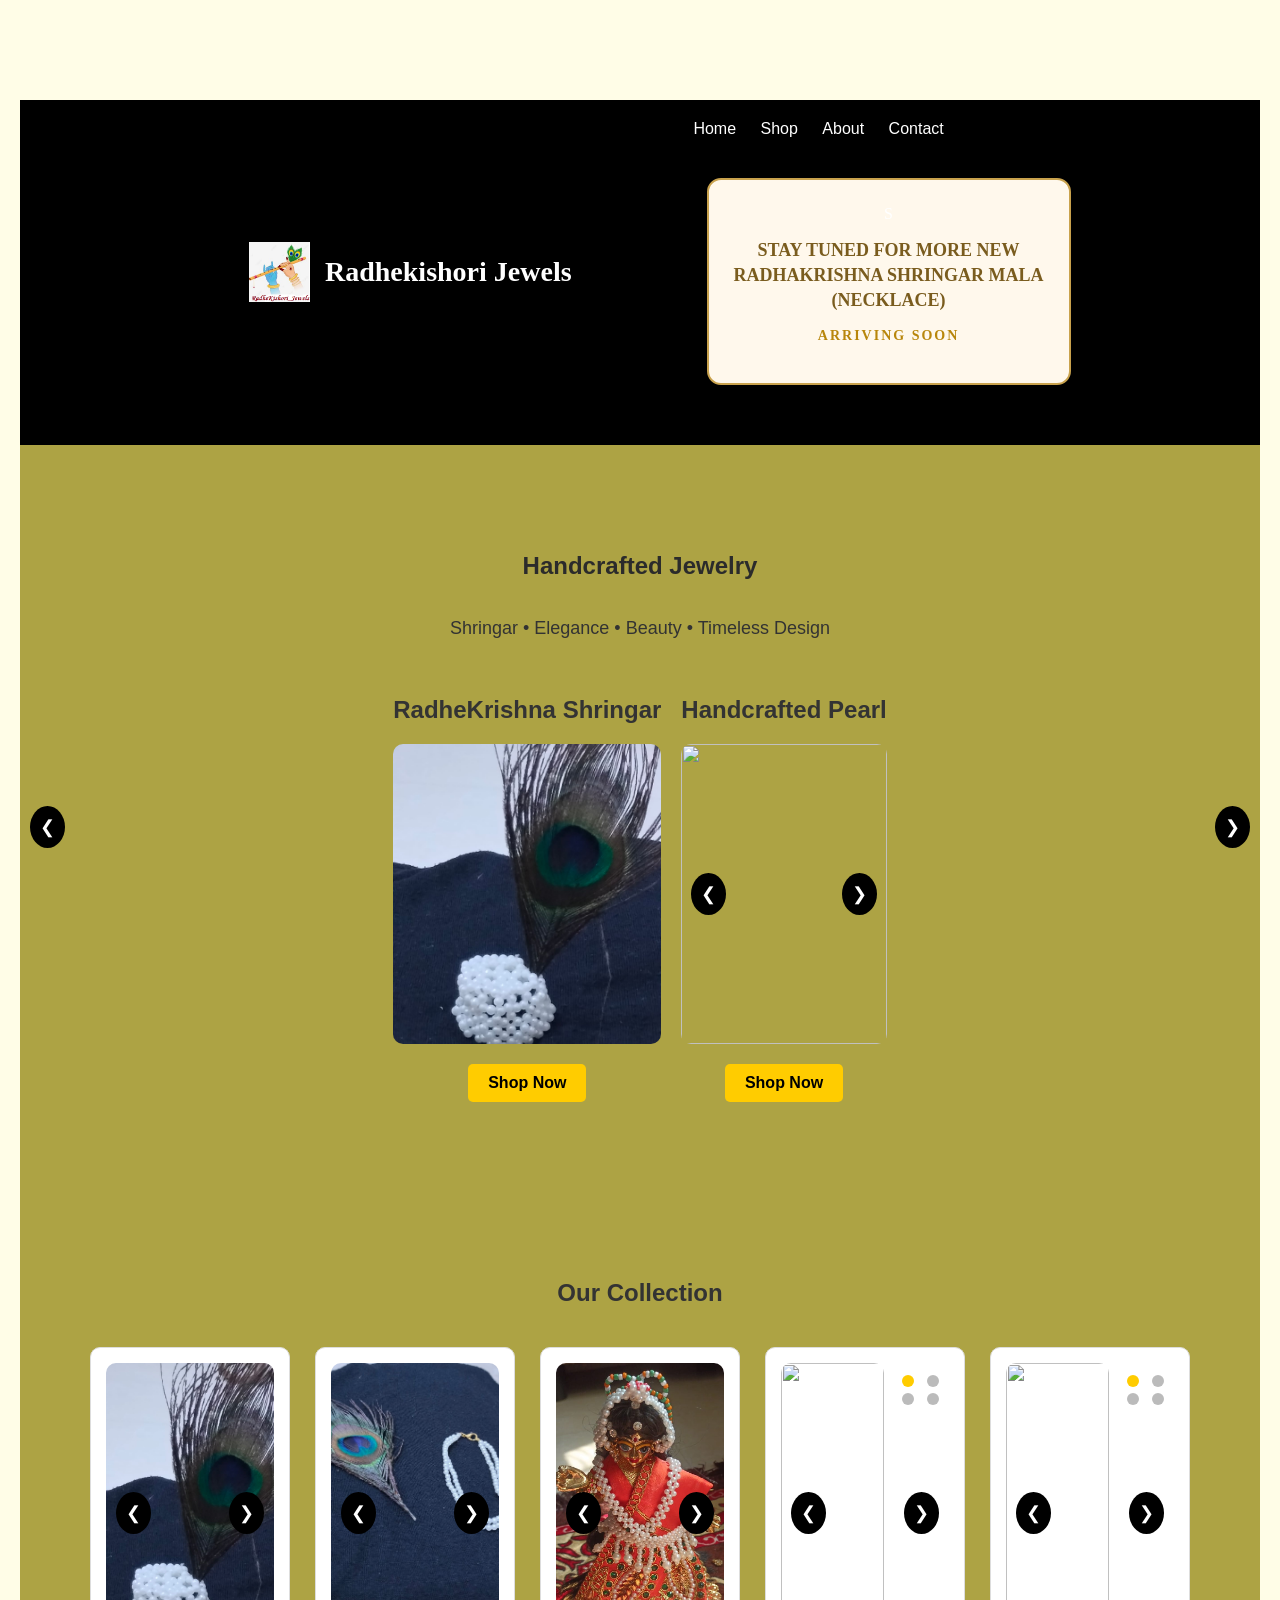
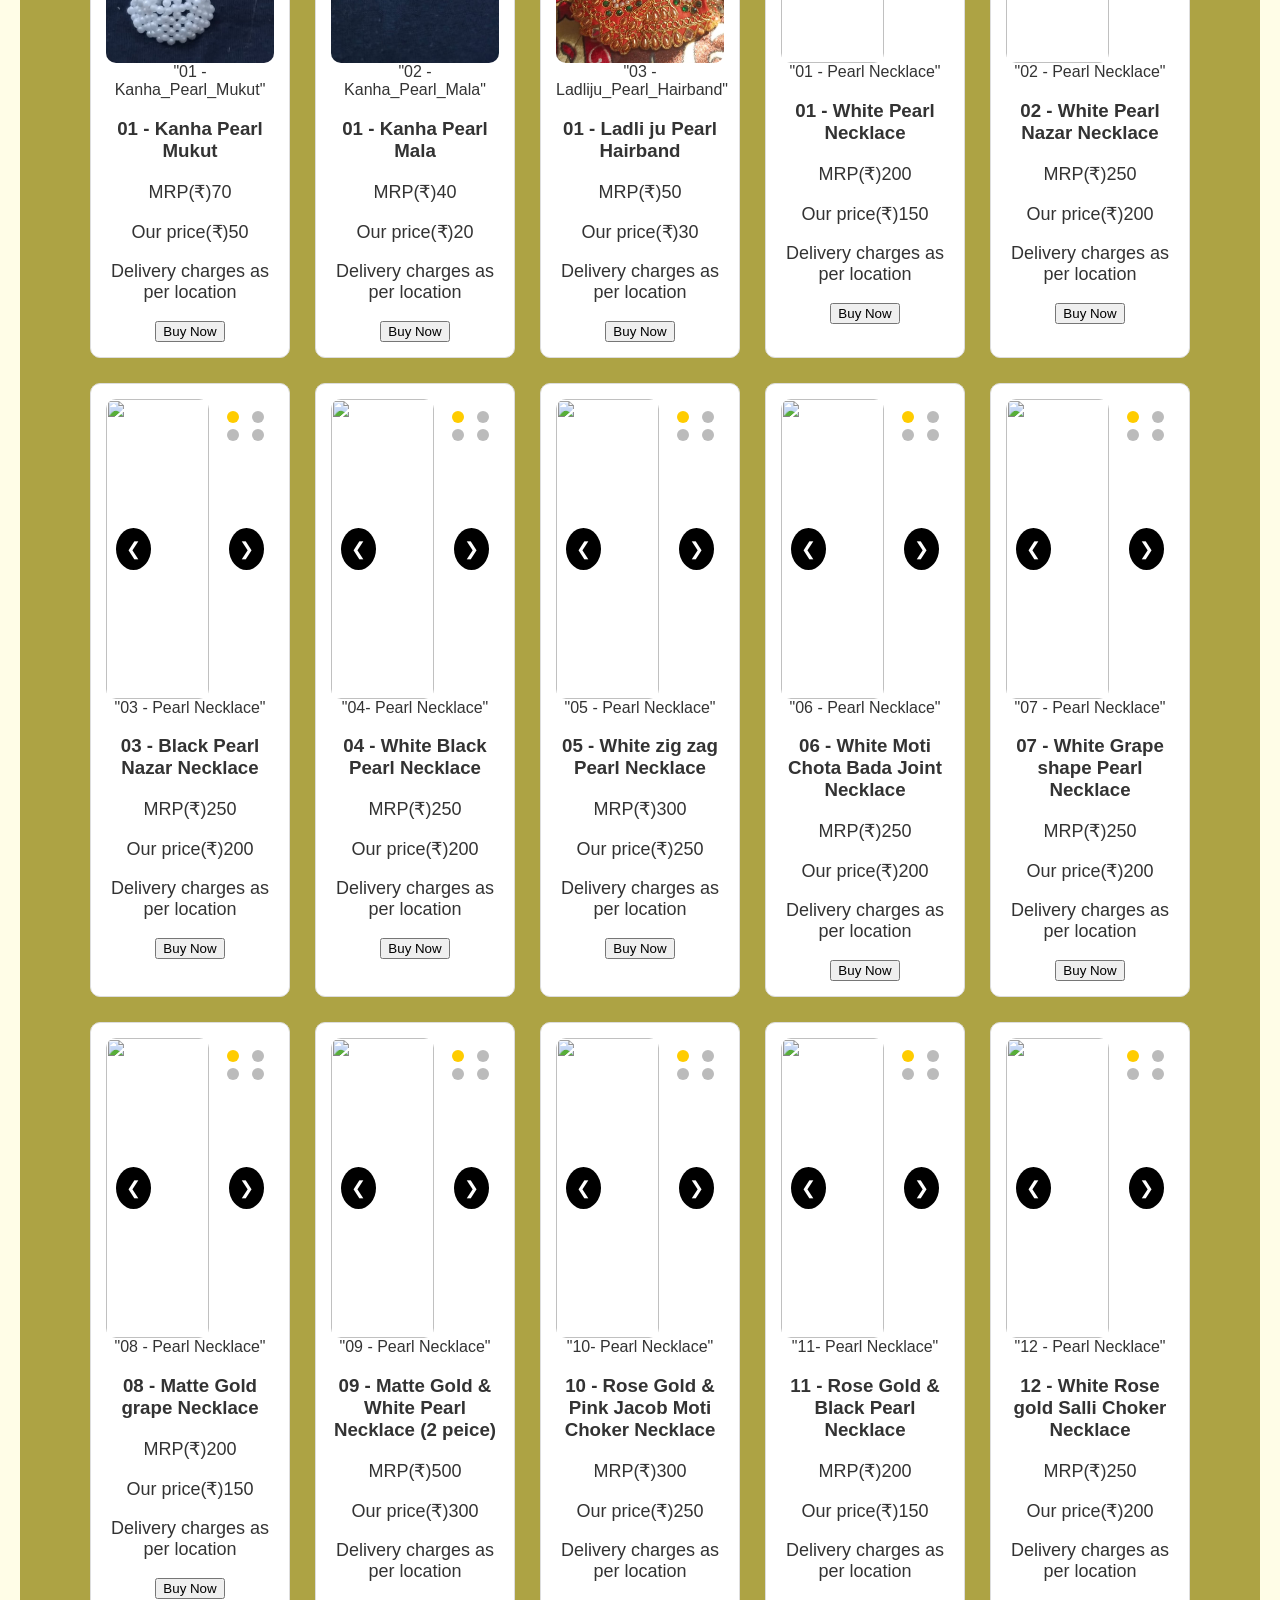
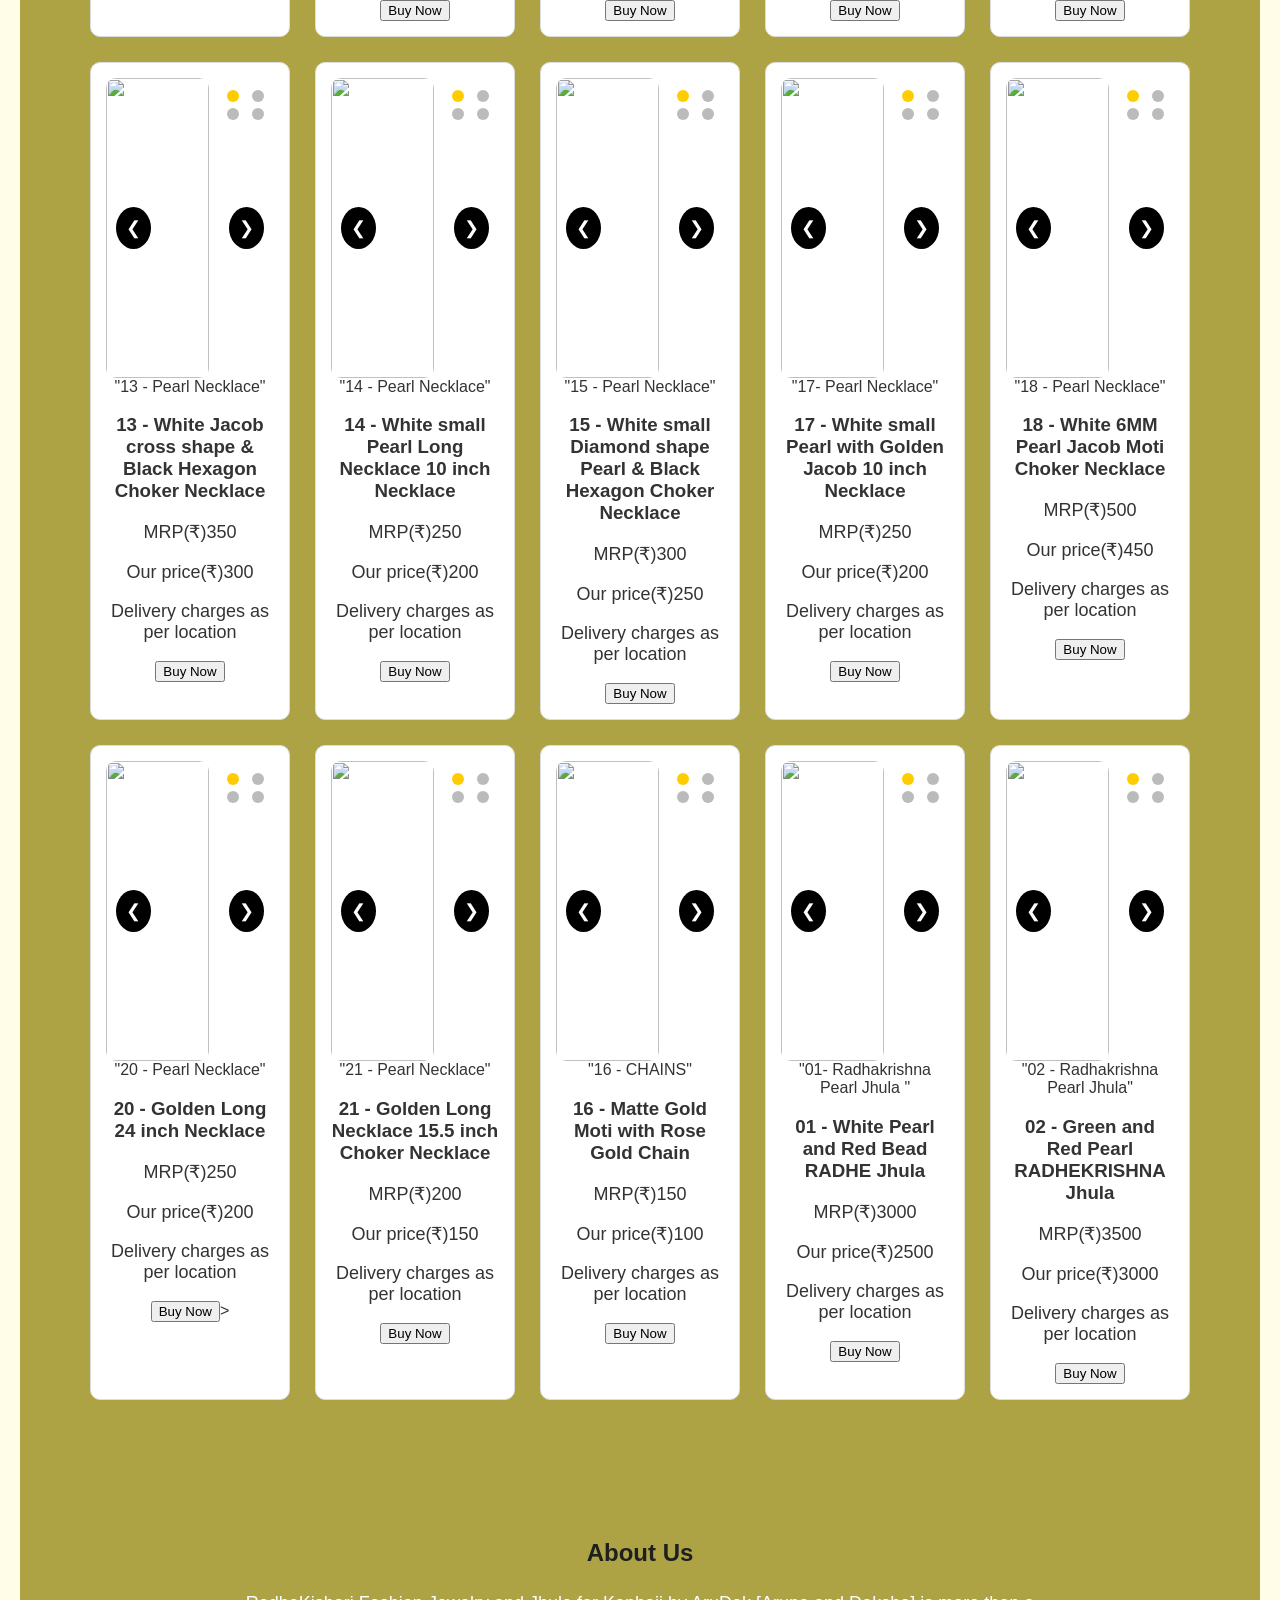
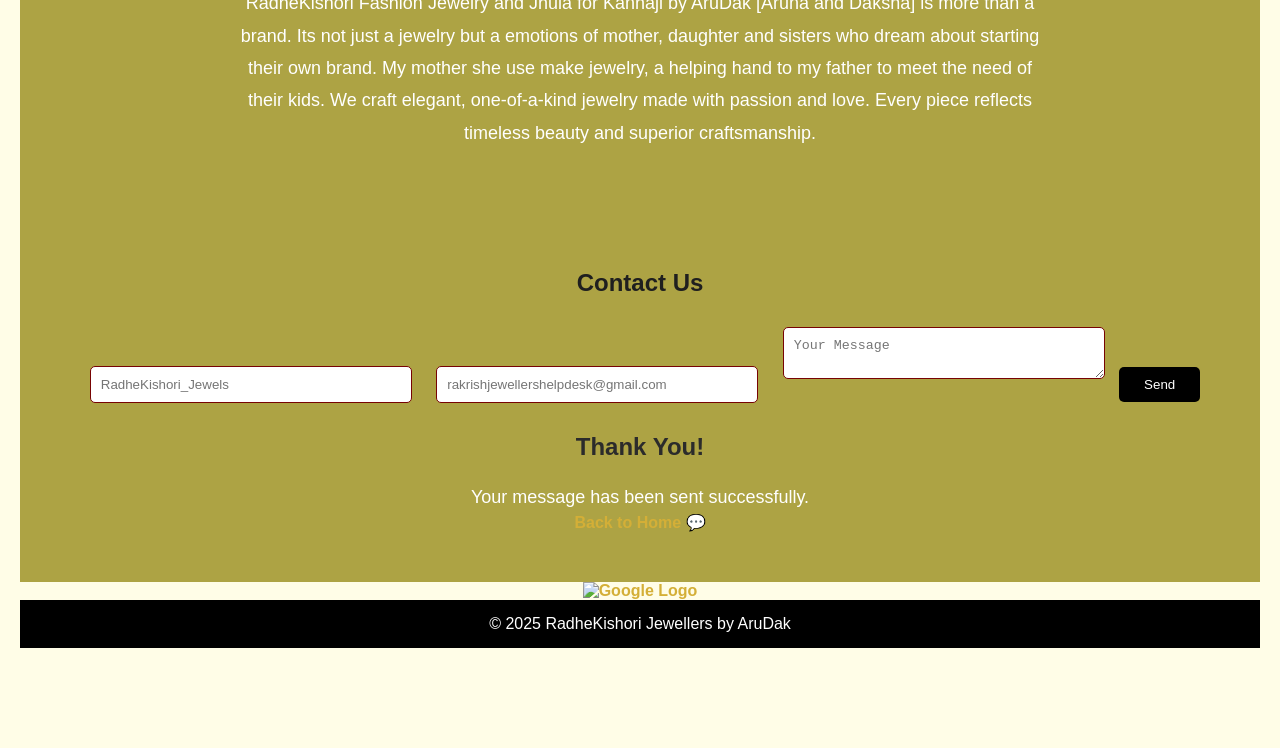
==== commit 22f2671e: "Update index.html" ====
--- a/index.html
+++ b/index.html
@@ -33,7 +33,7 @@
         <a href="#contact">Contact</a>
 <div class="coming-soon-slider">
   <div class="coming-soon-card">S
-    <h2>TAY TUNED FOR MORE NEW RADHAKRISHNA SHRINGAR MALA (NECKLACE)</h2>
+    <h2>STAY TUNED FOR MORE NEW RADHAKRISHNA SHRINGAR MALA (NECKLACE)</h2>
     <p>ARRIVING SOON</p>
   </div>
 </div>
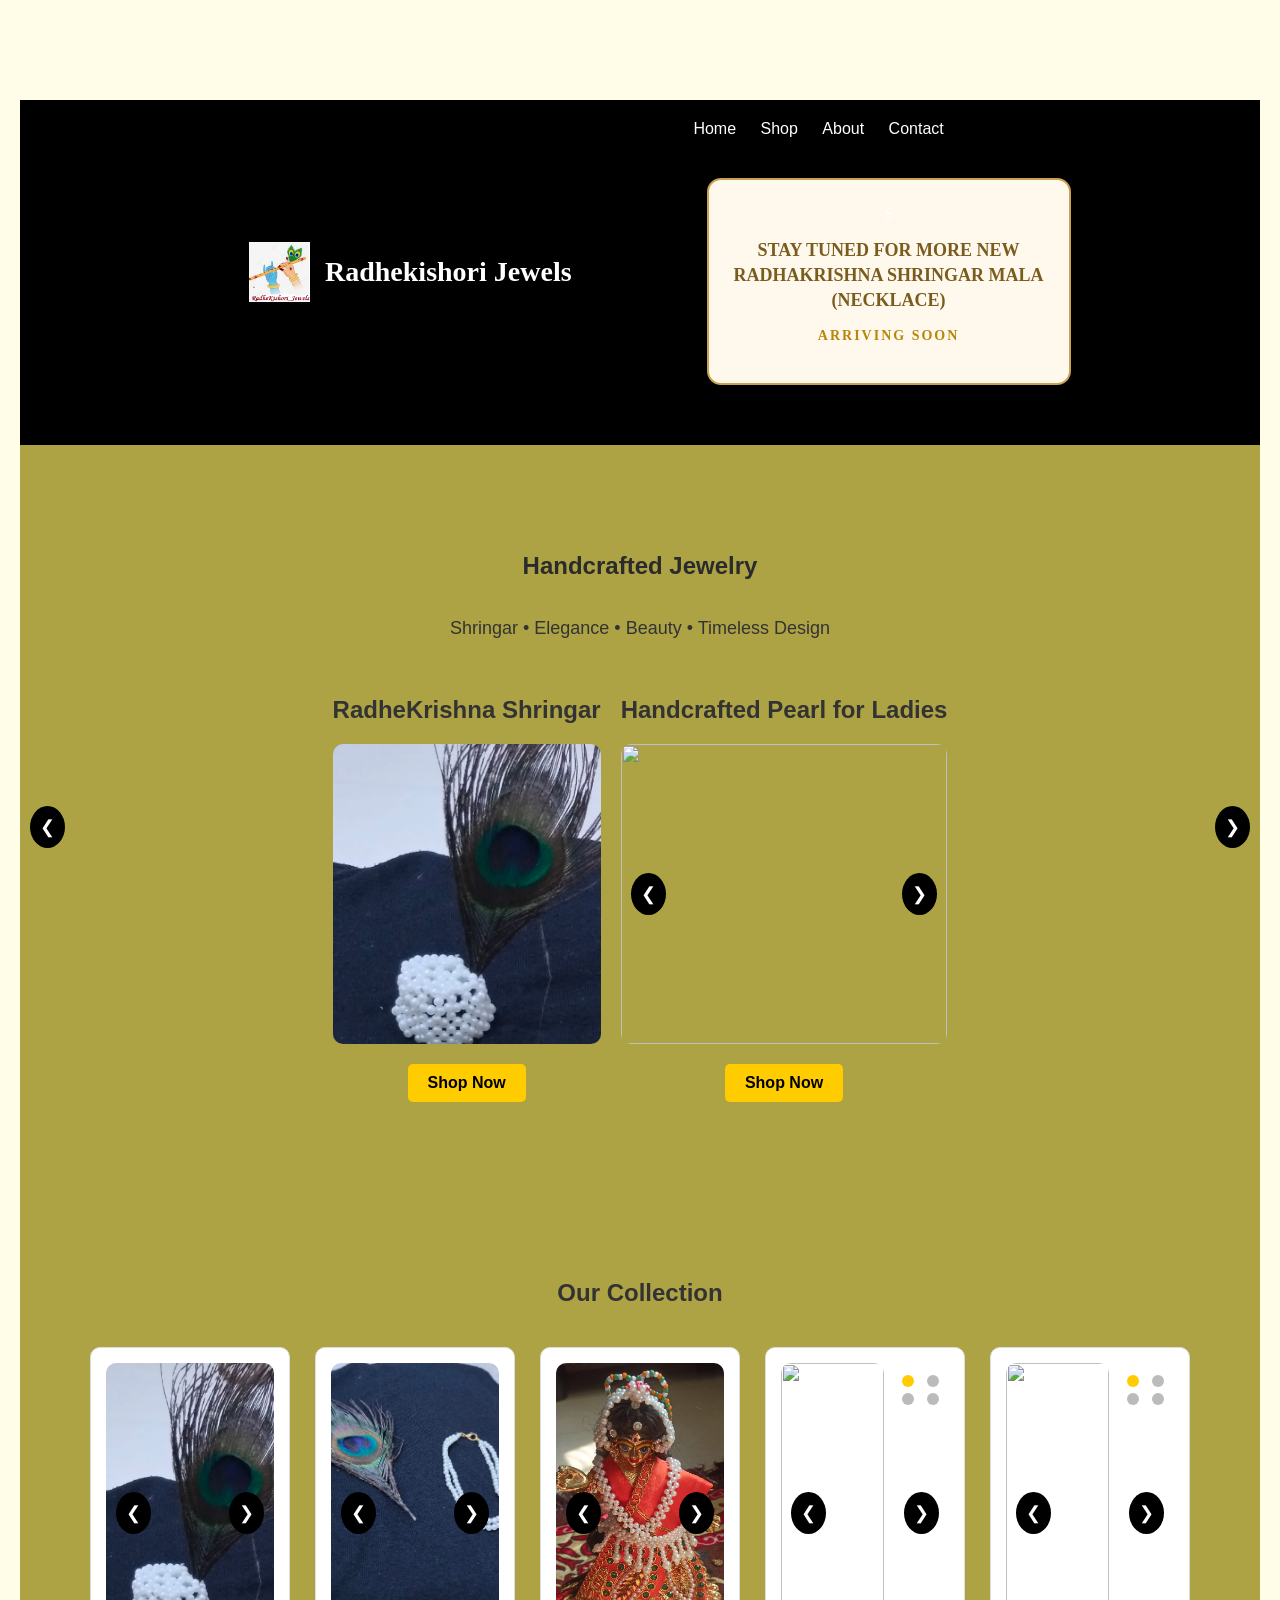
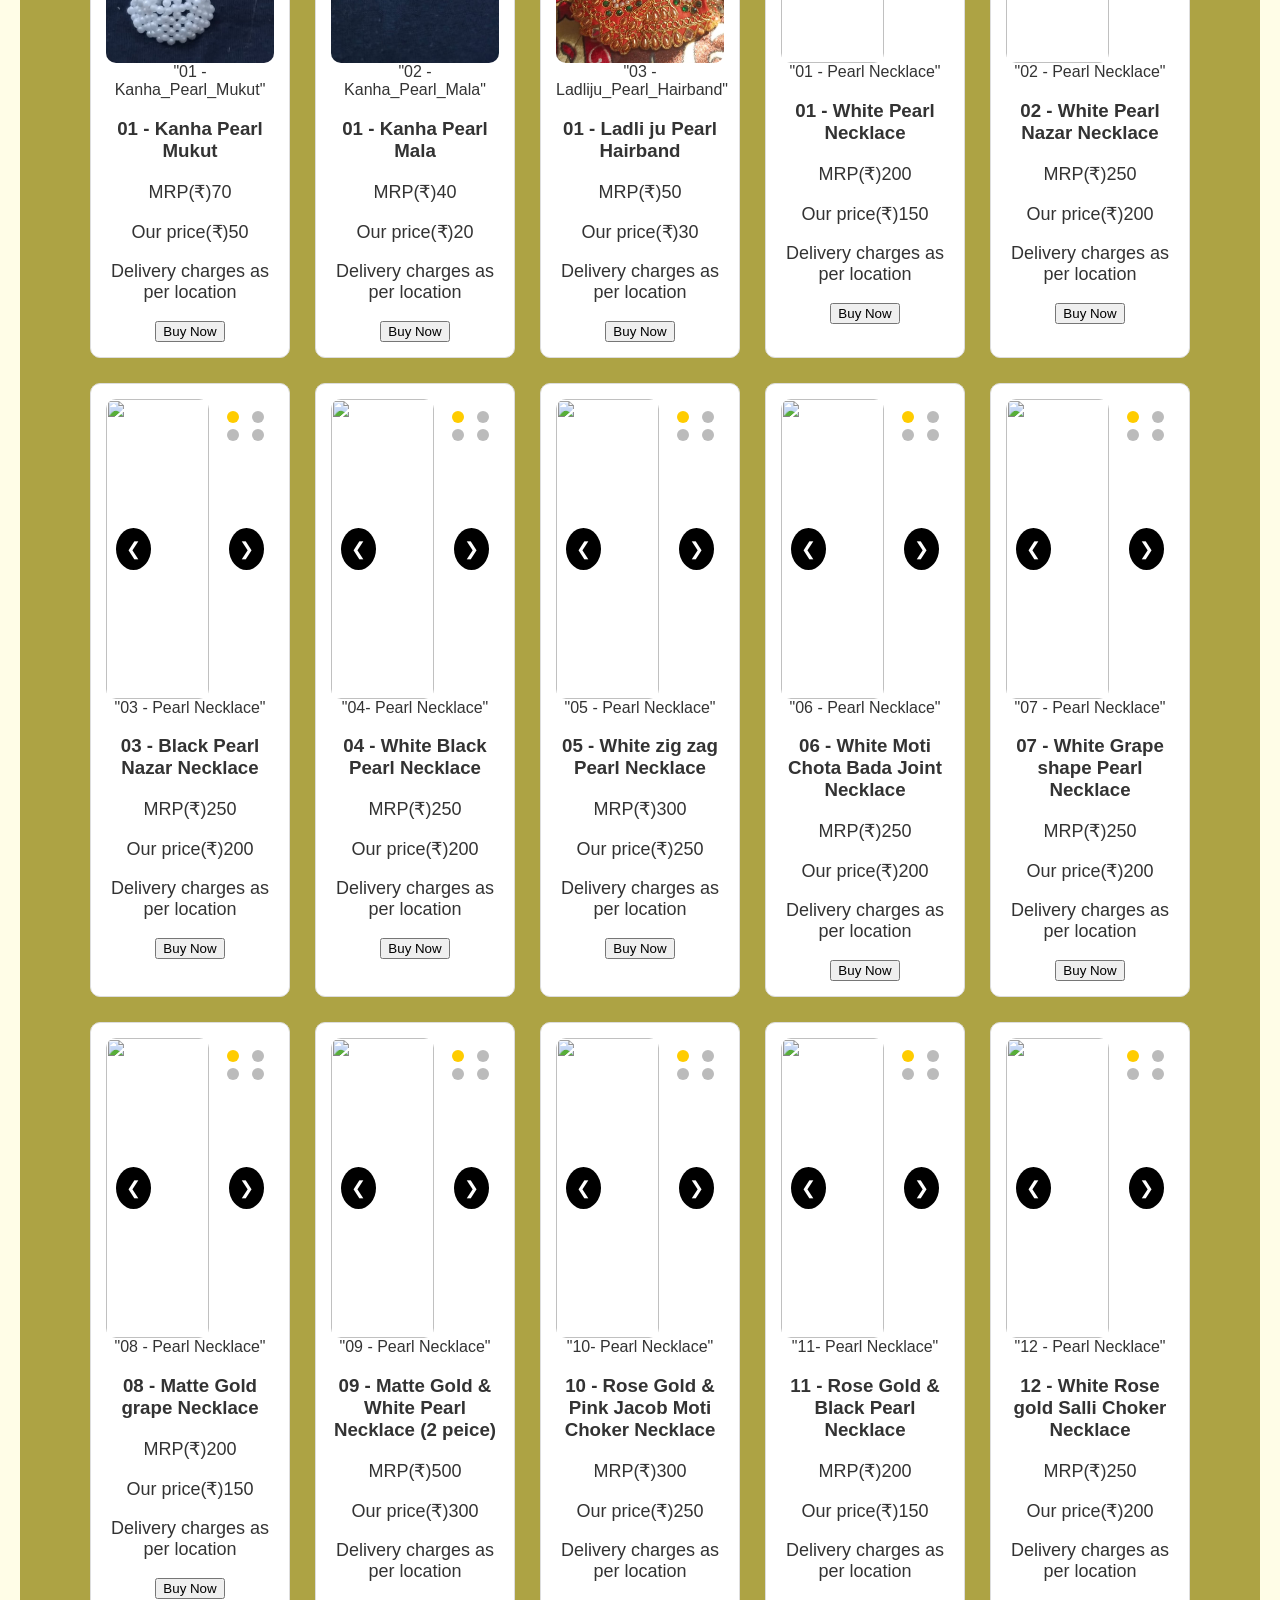
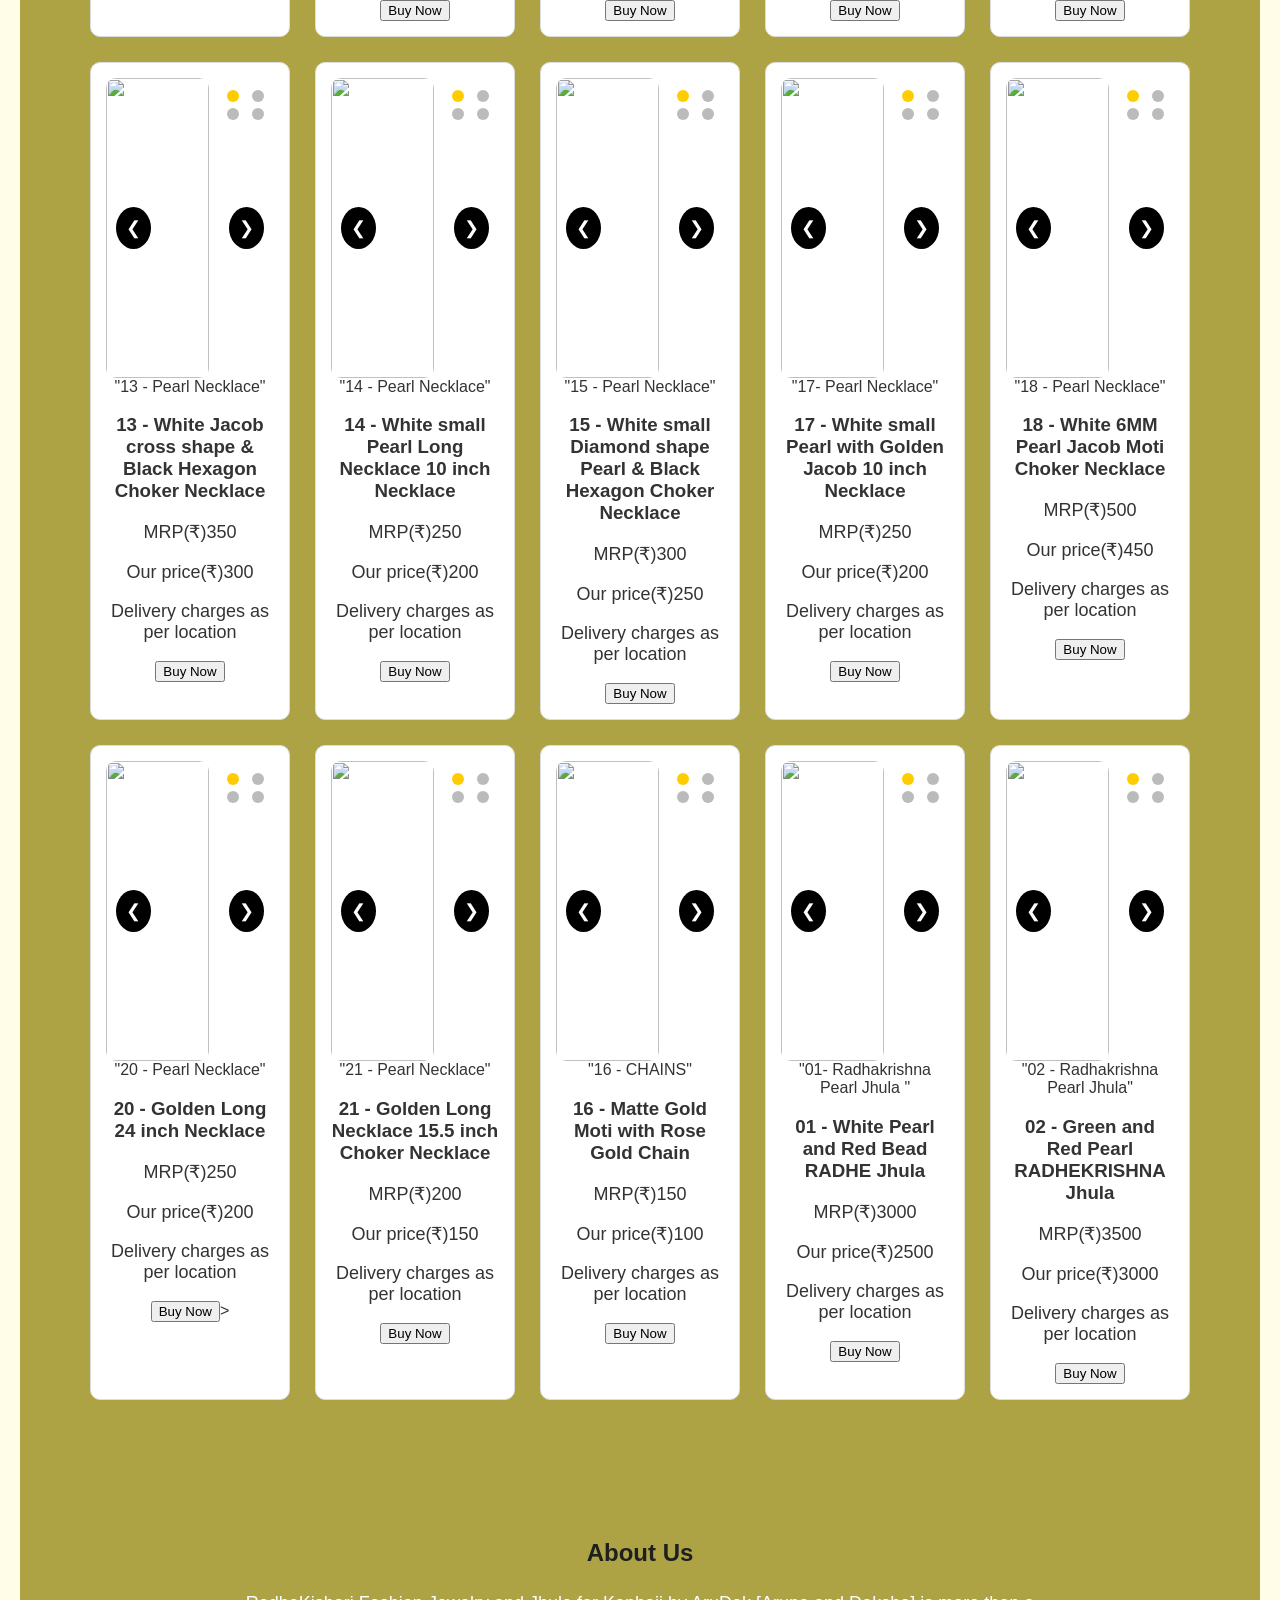
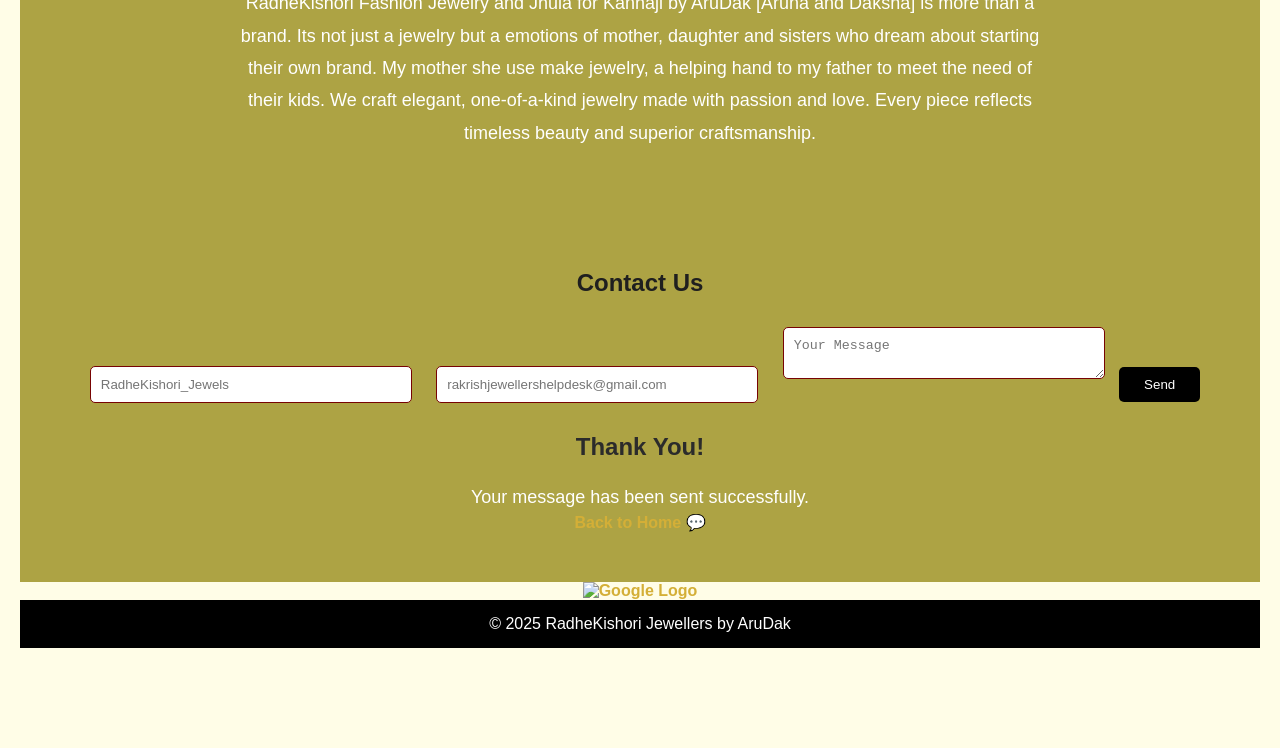
==== commit 36cb1e79: "Update index.html" ====
--- a/index.html
+++ b/index.html
@@ -76,7 +76,7 @@
 
         <!-- HANDCRAFTED -->
         <div class="slider-box">
-            <h2>Handcrafted Pearl</h2>
+            <h2>Handcrafted Pearl for Ladies</h2>
 
             <div class="slider">
 
